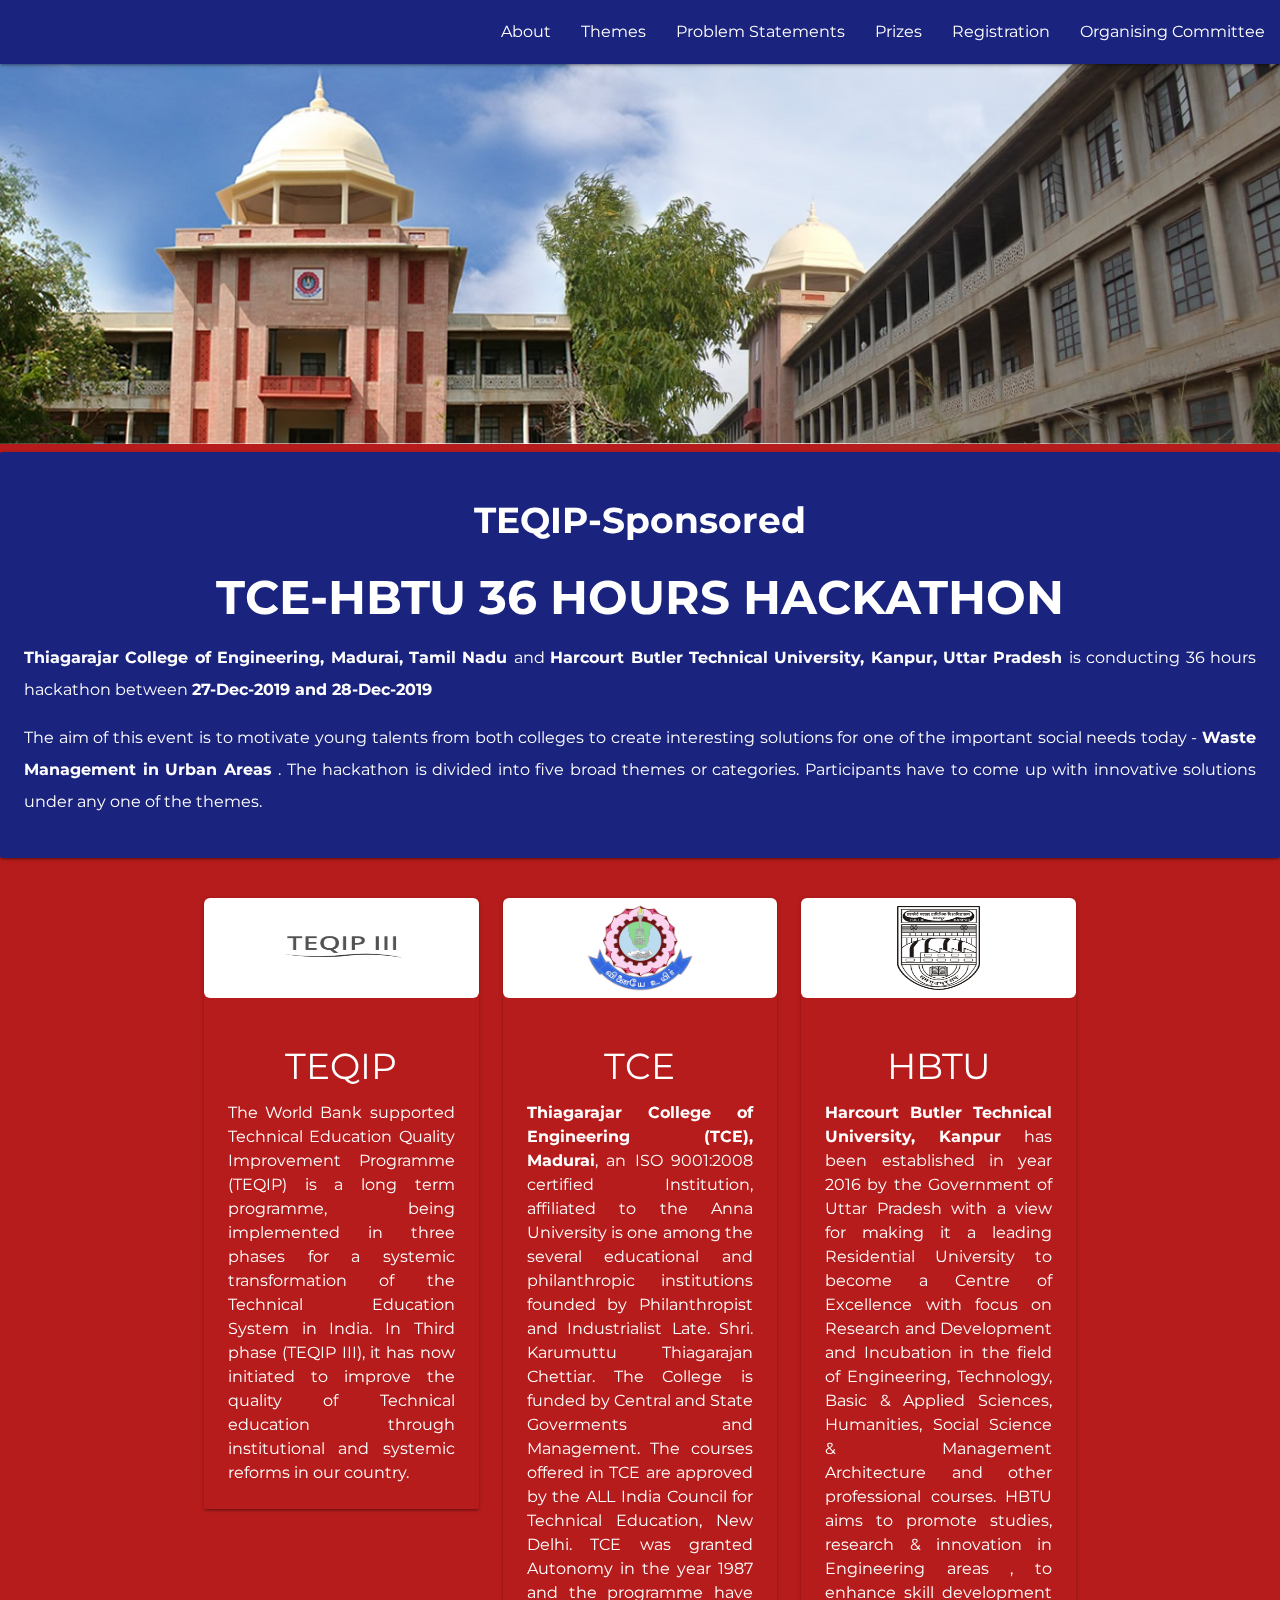
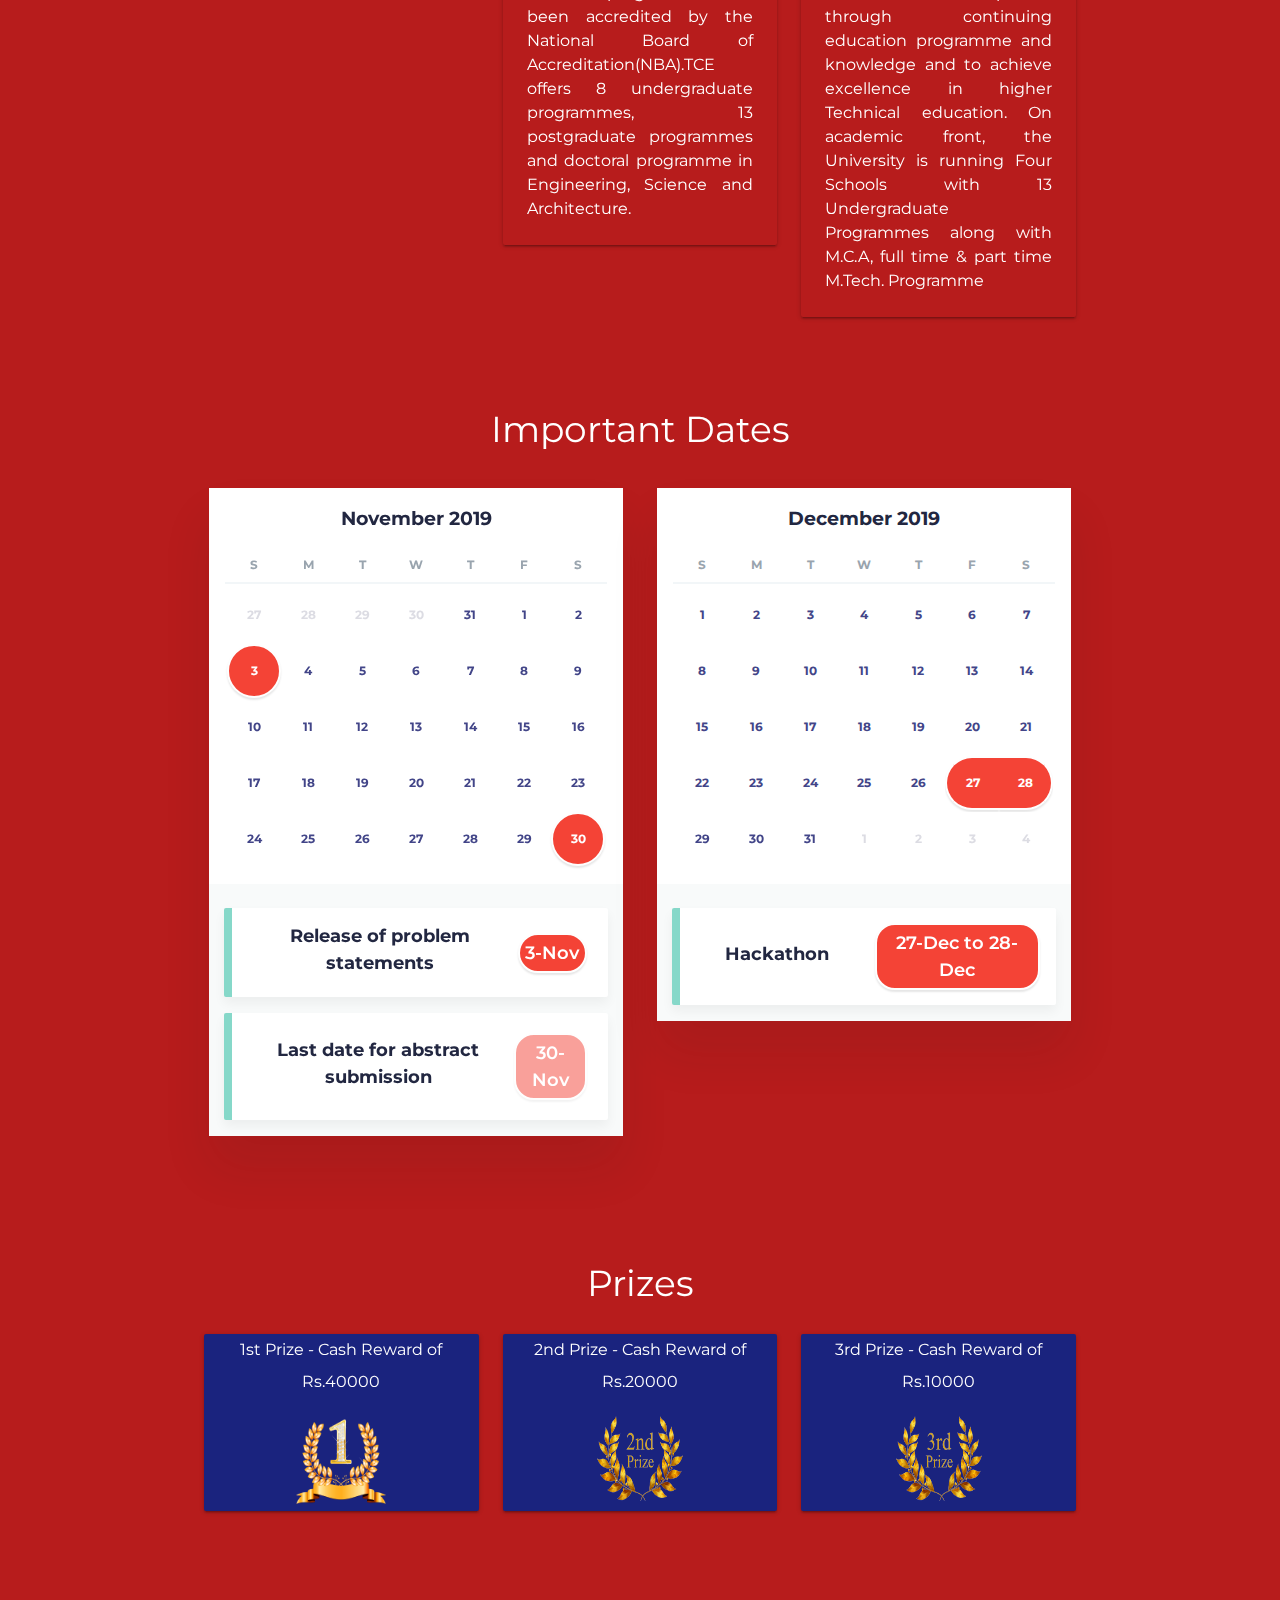
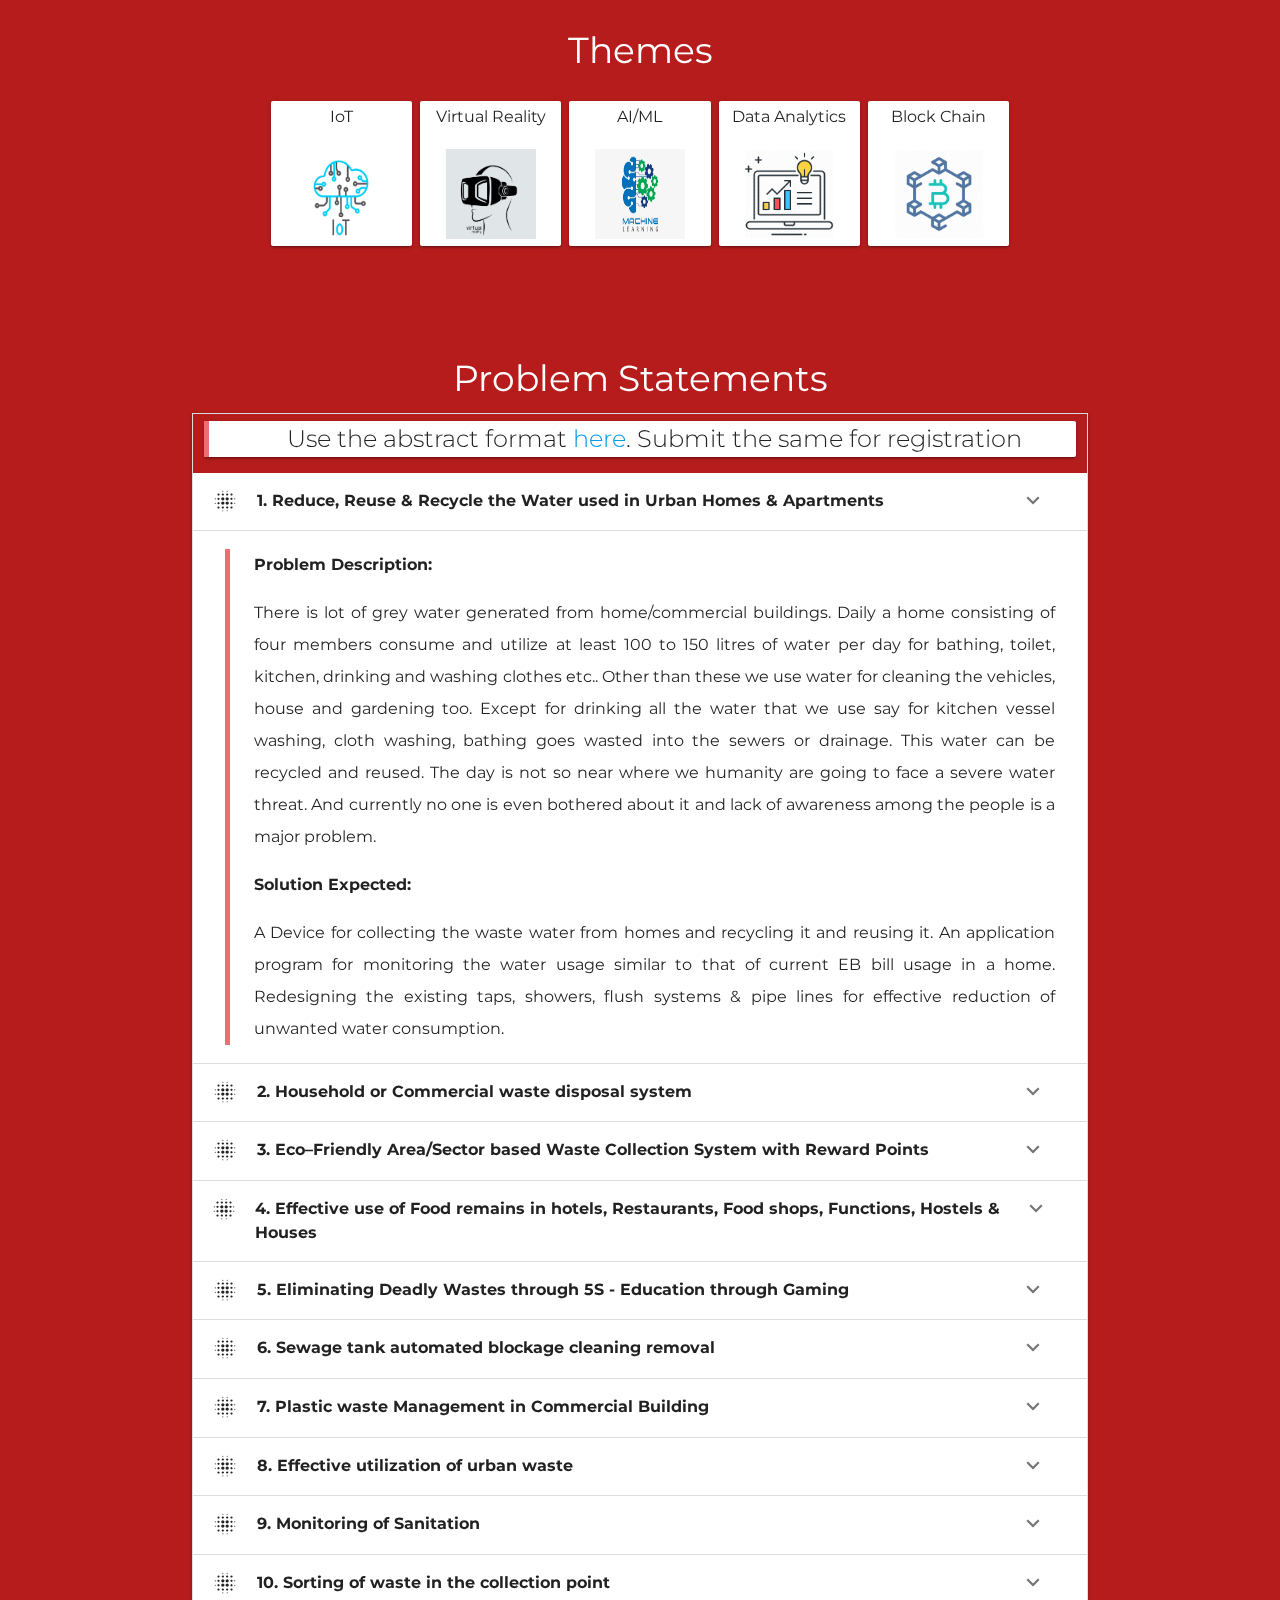
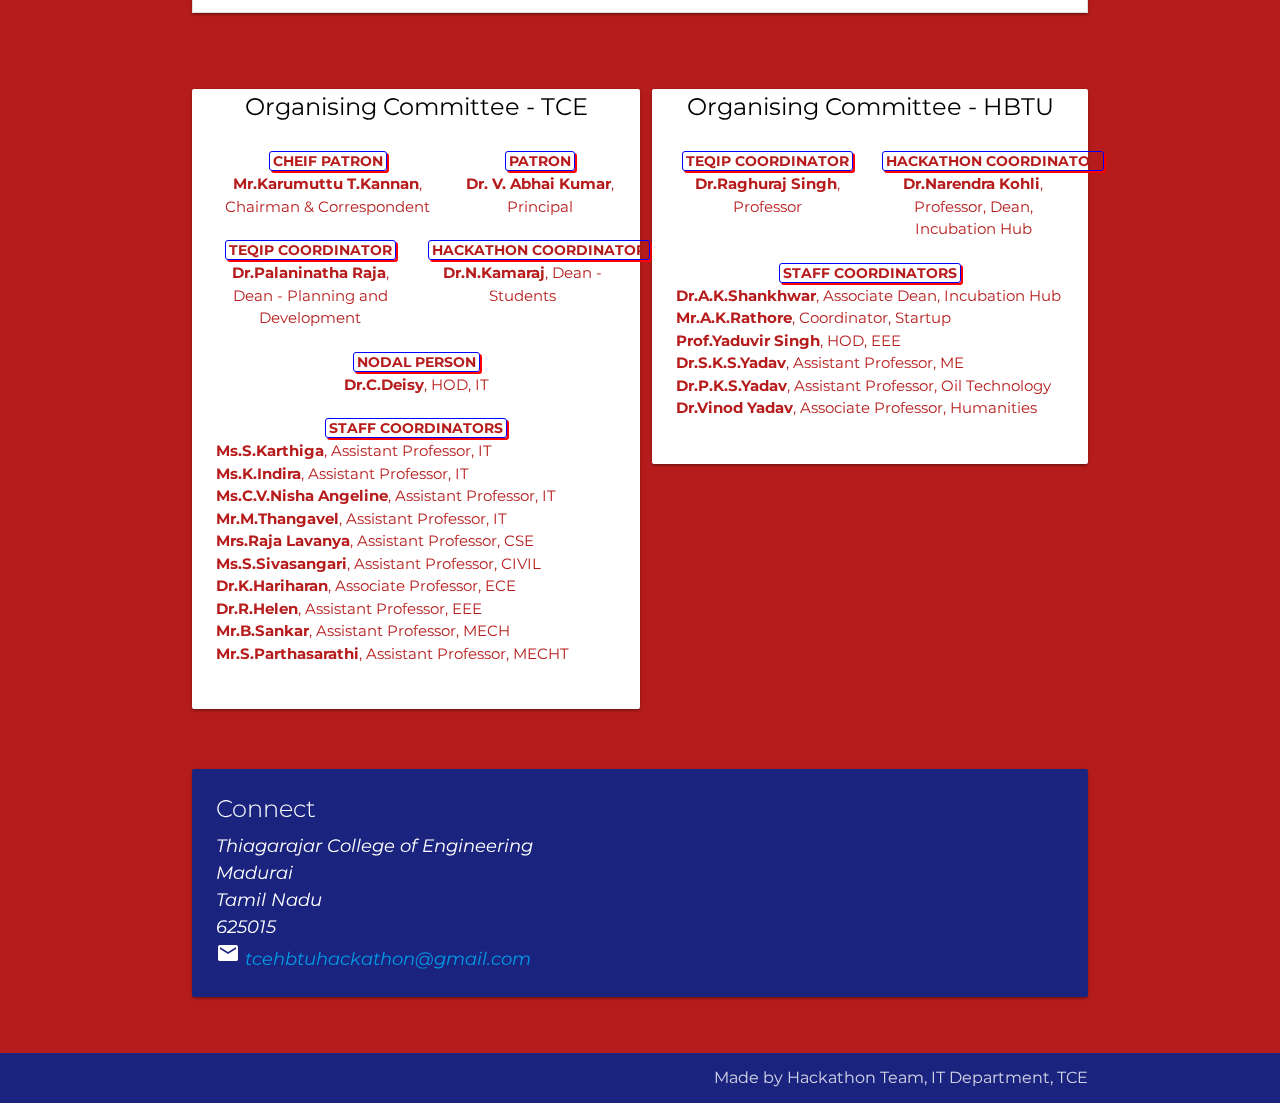
==== index.html @ c5615e39 "ga external links tracking" ====
<!DOCTYPE html>
<html lang="en">

<head>
  <meta http-equiv="Content-Type" content="text/html; charset=UTF-8" />
  <meta name="viewport" content="width=device-width, initial-scale=1" />
  <title>TCE-HBTU - 36 Hours Hackathon</title>
  <!-- Scripts -->
  <!-- Google Analytics -->
  <script>
    window.ga = window.ga || function () { (ga.q = ga.q || []).push(arguments) }; ga.l = +new Date;
    ga('create', 'UA-152689062-1', 'auto');
    ga('send', 'pageview');
  </script>
  <script async src='https://www.google-analytics.com/analytics.js'></script>
  <!-- End Google Analytics -->

  <!-- CSS  -->
  <link href="https://fonts.googleapis.com/icon?family=Material+Icons" rel="stylesheet">
  <link href="https://fonts.googleapis.com/css?family=Montserrat&display=swap" rel="stylesheet">
  <link href="css/materialize.css" type="text/css" rel="stylesheet" media="screen,projection" />
  <link href="css/style.css" type="text/css" rel="stylesheet" media="screen,projection" />
</head>

<body class="red darken-4">
  <!-- Navbar -->
  <div class="navbar-fixed">
    <nav class="indigo darken-4">
      <div class="nav-wrapper">
        <a href="#" data-target="nav-mobile" class="sidenav-trigger"><i class="material-icons">menu</i></a>
        <ul class="right hide-on-med-and-down">
          <li><a class="white-text" href="#">About</a></li>
          <li><a class="white-text" href="#themes">Themes</a></li>
          <li><a class="white-text" href="#probstatements">Problem Statements</a></li>
          <li><a class="white-text" href="#prizes">Prizes</a></li>
          <li><a class="white-text" onclick="ga('send', 'event', 'Registration', 'Registration');" href="https://tinyurl.com/36HrsHackathon">Registration</a></li>
          <li><a class="white-text" href="#committees">Organising Committee</a></li>
        </ul>
      </div>
    </nav>
  </div>

  <ul id="nav-mobile" class="sidenav red darken-4">
    <li><a class="sidenav-close white-text" href="#">About</a></li>
    <li><a class="sidenav-close white-text" href="#themes">Themes</a></li>
    <li><a class="sidenav-close white-text" href="#probstatements">Problem Statements</a></li>
    <li><a class="sidenav-close white-text" href="#prizes">Prizes</a></li>
    <li><a class="sidenav-close white-text" href="https://tinyurl.com/36HrsHackathon">Registration</a></li>
    <li><a class="sidenav-close white-text" href="#committees">Organising Committee</a></li>
  </ul>

  <!-- Header Image -->
  <div id="index-banner" class="parallax-container">
    <div class="section no-pad-bot">
      <div class="container">
        <br><br>
      </div>
    </div>
    <div class="parallax"><img class="responsive-img" src="images/tce.jpg" alt="Unsplashed background img 1"></div>
  </div>


  <!-- Main title -->
  <div class="card-panel indigo darken-4 white-text">
    <h4 class="center-align" style="font-weight: bold;">TEQIP-Sponsored</h4>
    <h3 class="center-align" style="font-weight: bold;">TCE-HBTU 36 HOURS HACKATHON</h3>

    <p style="text-align: justify;">
      <span style="font-weight: bold;">Thiagarajar College of Engineering, Madurai, Tamil Nadu </span>
      and <span style="font-weight: bold;">Harcourt Butler Technical University, Kanpur, Uttar Pradesh </span>
      is conducting 36 hours hackathon between
      <span style="text-align: center; font-weight: bold;">27-Dec-2019 and 28-Dec-2019 </span>
      <p style="text-align: justify;">
        The aim of this event is to motivate young talents from both colleges to create interesting solutions
        for one of the important social needs today - <b> Waste Management in Urban Areas </b>.
        The hackathon is divided into five broad themes or categories. Participants
        have to come up with innovative solutions under any one of the themes.
      </p>
  </div>

  <!--   Icon Section   -->
  <div class="container">
    <div class="section">
      <div class="row">
        <div class="col s12 m4">
          <div class="card red darken-4">
            <div class="card-image">
              <img class="white" style="padding: 0px 4rem 0px 4rem;border-radius: 6px;" src="images/teqip.png"
                alt="TEQIP" height="100" width="100">
              <div class="card-title"></div>
            </div>
            <div class="card-content white-text" style="text-align: justify;">
              <h4 class="center-align">TEQIP</h4>
              The World Bank supported Technical Education
              Quality Improvement Programme (TEQIP) is a long
              term programme, being implemented in three
              phases for a systemic transformation of the
              Technical Education System in India.
              In Third phase (TEQIP III), it has now initiated to
              improve the quality of Technical education through
              institutional and systemic reforms in our country.
            </div>
          </div>
        </div>

        <div class="col s12 m4">
          <div class="card red darken-4">
            <div class="card-image">
              <img class="white" style="padding: 0px 5rem 0px 5rem;border-radius: 6px;" src="images/tlogo.png" alt="TCE"
                height="100" width="100">
              <div class="card-title"></div>
            </div>
            <div class="card-content white-text" style="text-align: justify;">
              <h4 class="center-align">TCE</h4>
              <b>Thiagarajar College of Engineering (TCE), Madurai</b>, an ISO 9001:2008 certified Institution,
              affiliated to the Anna University is one among the several educational
              and philanthropic institutions founded by Philanthropist and Industrialist Late.
              Shri. Karumuttu Thiagarajan Chettiar. The College is funded by Central
              and State Goverments and Management.
              The courses offered in TCE are approved by the ALL India Council for Technical Education,
              New Delhi. TCE was granted Autonomy in the year 1987 and the programme have been accredited
              by the National Board of Accreditation(NBA).TCE offers 8 undergraduate programmes,
              13 postgraduate programmes and doctoral programme in Engineering, Science and Architecture.
            </div>
          </div>
        </div>

        <div class="col s12 m4 ">
          <div class="card red darken-4">
            <div class="card-image">
              <img class="white" style="padding: 0.5rem 6rem 0.5rem 6rem;border-radius: 6px;" src="images/hlogo.png"
                alt="HBTU" height="100" width="100">
              <div class="card-title"></div>
            </div>
            <div class="card-content white-text" style="text-align: justify;">
              <h4 class="center-align">HBTU</h4>
              <b>Harcourt Butler Technical University, Kanpur</b> has
              been established in year 2016 by the Government of
              Uttar Pradesh with a view for making it a
              leading Residential University to become a Centre of
              Excellence with focus on Research and Development
              and Incubation in the field of Engineering,
              Technology, Basic & Applied Sciences, Humanities,
              Social Science & Management Architecture and other
              professional courses. HBTU aims to promote studies,
              research & innovation in Engineering areas , to enhance skill
              development through continuing education programme
              and knowledge and to achieve excellence in higher Technical education.
              On academic front, the University is running Four Schools with
              13 Undergraduate Programmes along with M.C.A, full time & part
              time M.Tech. Programme
            </div>
          </div>
        </div>
      </div>

    </div>
  </div>

  <!-- Important Dates -->
  <div class="container">
    <div class="section">

      <div class="row">
        <div class="col s12 center-align">
          <h4 class="white-text">Important Dates</h4>
          <div class="row">
            <!-- November 2019 -->
            <div class="col s12 m6">
              <div class="main-container-wrapper" style="min-height: auto;">
                <main>
                  <div class="calendar-container hide-on-small-and-down">
                    <div class="calendar-container__header">
                      <button class="calendar-container__btn calendar-container__btn--left" title="Previous">
                        <i class="icon ion-ios-arrow-back"></i>
                      </button>
                      <div class="calendar-container__title" style="font-size: larger;">November 2019</div>
                      <button class="calendar-container__btn calendar-container__btn--right" title="Next">
                        <i class="icon ion-ios-arrow-forward"></i>
                      </button>
                    </div>
                    <div class="calendar-container__body">
                      <div class="calendar-table">
                        <div class="calendar-table__header">
                          <div class="calendar-table__row">
                            <div class="calendar-table__col">S</div>
                            <div class="calendar-table__col">M</div>
                            <div class="calendar-table__col">T</div>
                            <div class="calendar-table__col">W</div>
                            <div class="calendar-table__col">T</div>
                            <div class="calendar-table__col">F</div>
                            <div class="calendar-table__col">S</div>
                          </div>
                        </div>
                        <div class="calendar-table__body">
                          <div class="calendar-table__row">
                            <div class="calendar-table__col calendar-table__inactive">
                              <div class="calendar-table__item">
                                <span>27</span>
                              </div>
                            </div>
                            <div class="calendar-table__col calendar-table__inactive">
                              <div class="calendar-table__item">
                                <span>28</span>
                              </div>
                            </div>
                            <div class="calendar-table__col calendar-table__inactive">
                              <div class="calendar-table__item">
                                <span>29</span>
                              </div>
                            </div>
                            <div class="calendar-table__col calendar-table__inactive">
                              <div class="calendar-table__item">
                                <span>30</span>
                              </div>
                            </div>
                            <div class="calendar-table__col">
                              <div class="calendar-table__item">
                                <span>31</span>
                              </div>
                            </div>
                            <div class="calendar-table__col">
                              <div class="calendar-table__item">
                                <span>1</span>
                              </div>
                            </div>
                            <div class="calendar-table__col">
                              <div class="calendar-table__item">
                                <span>2</span>
                              </div>
                            </div>
                          </div>
                          <div class="calendar-table__row">
                            <div class="calendar-table__col calendar-table__event">
                              <div class="calendar-table__item">
                                <span>3</span>
                              </div>
                            </div>
                            <div class="calendar-table__col">
                              <div class="calendar-table__item">
                                <span>4</span>
                              </div>
                            </div>
                            <div class="calendar-table__col">
                              <div class="calendar-table__item">
                                <span>5</span>
                              </div>
                            </div>
                            <div class="calendar-table__col">
                              <div class="calendar-table__item">
                                <span>6</span>
                              </div>
                            </div>
                            <div class="calendar-table__col">
                              <div class="calendar-table__item">
                                <span>7</span>
                              </div>
                            </div>
                            <div class="calendar-table__col">
                              <div class="calendar-table__item">
                                <span>8</span>
                              </div>
                            </div>
                            <div class="calendar-table__col">
                              <div class="calendar-table__item">
                                <span>9</span>
                              </div>
                            </div>
                          </div>
                          <div class="calendar-table__row">
                            <div class="calendar-table__col">
                              <div class="calendar-table__item">
                                <span>10</span>
                              </div>
                            </div>
                            <div class="calendar-table__col">
                              <div class="calendar-table__item">
                                <span>11</span>
                              </div>
                            </div>
                            <div class="calendar-table__col">
                              <div class="calendar-table__item">
                                <span>12</span>
                              </div>
                            </div>
                            <div class="calendar-table__col">
                              <div class="calendar-table__item">
                                <span>13</span>
                              </div>
                            </div>
                            <div class="calendar-table__col">
                              <div class="calendar-table__item">
                                <span>14</span>
                              </div>
                            </div>
                            <div class="calendar-table__col">
                              <div class="calendar-table__item">
                                <span>15</span>
                              </div>
                            </div>
                            <div class="calendar-table__col">
                              <div class="calendar-table__item">
                                <span>16</span>
                              </div>
                            </div>
                          </div>
                          <div class="calendar-table__row">
                            <div class="calendar-table__col">
                              <div class="calendar-table__item">
                                <span>17</span>
                              </div>
                            </div>
                            <div class="calendar-table__col">
                              <div class="calendar-table__item">
                                <span>18</span>
                              </div>
                            </div>
                            <div class="calendar-table__col">
                              <div class="calendar-table__item">
                                <span>19</span>
                              </div>
                            </div>
                            <div class="calendar-table__col">
                              <div class="calendar-table__item">
                                <span>20</span>
                              </div>
                            </div>
                            <div class="calendar-table__col">
                              <div class="calendar-table__item">
                                <span>21</span>
                              </div>
                            </div>
                            <div class="calendar-table__col">
                              <div class="calendar-table__item">
                                <span>22</span>
                              </div>
                            </div>
                            <div class="calendar-table__col">
                              <div class="calendar-table__item">
                                <span>23</span>
                              </div>
                            </div>
                          </div>
                          <div class="calendar-table__row">
                            <div class="calendar-table__col">
                              <div class="calendar-table__item">
                                <span>24</span>
                              </div>
                            </div>
                            <div class="calendar-table__col">
                              <div class="calendar-table__item">
                                <span>25</span>
                              </div>
                            </div>
                            <div class="calendar-table__col">
                              <div class="calendar-table__item">
                                <span>26</span>
                              </div>
                            </div>
                            <div class="calendar-table__col">
                              <div class="calendar-table__item">
                                <span>27</span>
                              </div>
                            </div>
                            <div class="calendar-table__col">
                              <div class="calendar-table__item">
                                <span>28</span>
                              </div>
                            </div>
                            <div class="calendar-table__col">
                              <div class="calendar-table__item">
                                <span>29</span>
                              </div>
                            </div>
                            <div class="calendar-table__col calendar-table__event">
                              <div class="calendar-table__item">
                                <span>30</span>
                              </div>
                            </div>
                          </div>
                        </div>
                      </div>
                    </div>
                  </div>
                  <div class="events-container">
                    <ul class="events__list">
                      <li class="events__item">
                        <div class="events__item--left">
                          <span class="events__name" style="font-size: 110%">Release of problem statements</span>
                          <!-- <span class="events__date"></span> -->
                        </div>
                        <span class="events__tag"
                          style="width: 70px;font-size: 110%;background: #f44336; margin: 5px;">3-Nov</span>
                      </li>
                      <li class="events__item">
                        <div class="events__item--left">
                          <span class="events__name" style="font-size: 110%">Last date for abstract submission</span>
                          <!-- <span class="events__date"></span> -->
                        </div>
                        <span class="events__tag pulsate"
                          style="width: 75px; font-size: 110%;background: #f44336;margin: 5px;">30-Nov</span>
                      </li>
                    </ul>
                  </div>
                </main>
              </div>
            </div>
            <!-- December 2019 -->
            <div class="col s12 m6">
              <div class="main-container-wrapper" style="min-height: auto;">
                <main>
                  <div class="calendar-container hide-on-small-and-down">
                    <div class="calendar-container__header">
                      <button class="calendar-container__btn calendar-container__btn--left" title="Previous">
                        <i class="icon ion-ios-arrow-back"></i>
                      </button>
                      <div class="calendar-container__title" style="font-size: larger;">December 2019</div>
                      <button class="calendar-container__btn calendar-container__btn--right" title="Next">
                        <i class="icon ion-ios-arrow-forward"></i>
                      </button>
                    </div>
                    <div class="calendar-container__body">
                      <div class="calendar-table">
                        <div class="calendar-table__header">
                          <div class="calendar-table__row">
                            <div class="calendar-table__col">S</div>
                            <div class="calendar-table__col">M</div>
                            <div class="calendar-table__col">T</div>
                            <div class="calendar-table__col">W</div>
                            <div class="calendar-table__col">T</div>
                            <div class="calendar-table__col">F</div>
                            <div class="calendar-table__col">S</div>
                          </div>
                        </div>
                        <div class="calendar-table__body">
                          <div class="calendar-table__row">
                            <div class="calendar-table__col">
                              <div class="calendar-table__item">
                                <span>1</span>
                              </div>
                            </div>
                            <div class="calendar-table__col">
                              <div class="calendar-table__item">
                                <span>2</span>
                              </div>
                            </div>
                            <div class="calendar-table__col">
                              <div class="calendar-table__item">
                                <span>3</span>
                              </div>
                            </div>
                            <div class="calendar-table__col">
                              <div class="calendar-table__item">
                                <span>4</span>
                              </div>
                            </div>
                            <div class="calendar-table__col">
                              <div class="calendar-table__item">
                                <span>5</span>
                              </div>
                            </div>
                            <div class="calendar-table__col">
                              <div class="calendar-table__item">
                                <span>6</span>
                              </div>
                            </div>
                            <div class="calendar-table__col">
                              <div class="calendar-table__item">
                                <span>7</span>
                              </div>
                            </div>
                          </div>
                          <div class="calendar-table__row">
                            <div class="calendar-table__col">
                              <div class="calendar-table__item">
                                <span>8</span>
                              </div>
                            </div>
                            <div class="calendar-table__col">
                              <div class="calendar-table__item">
                                <span>9</span>
                              </div>
                            </div>
                            <div class="calendar-table__col">
                              <div class="calendar-table__item">
                                <span>10</span>
                              </div>
                            </div>
                            <div class="calendar-table__col">
                              <div class="calendar-table__item">
                                <span>11</span>
                              </div>
                            </div>
                            <div class="calendar-table__col">
                              <div class="calendar-table__item">
                                <span>12</span>
                              </div>
                            </div>
                            <div class="calendar-table__col">
                              <div class="calendar-table__item">
                                <span>13</span>
                              </div>
                            </div>
                            <div class="calendar-table__col">
                              <div class="calendar-table__item">
                                <span>14</span>
                              </div>
                            </div>
                          </div>
                          <div class="calendar-table__row">
                            <div class="calendar-table__col">
                              <div class="calendar-table__item">
                                <span>15</span>
                              </div>
                            </div>
                            <div class="calendar-table__col">
                              <div class="calendar-table__item">
                                <span>16</span>
                              </div>
                            </div>
                            <div class="calendar-table__col">
                              <div class="calendar-table__item">
                                <span>17</span>
                              </div>
                            </div>
                            <div class="calendar-table__col">
                              <div class="calendar-table__item">
                                <span>18</span>
                              </div>
                            </div>
                            <div class="calendar-table__col">
                              <div class="calendar-table__item">
                                <span>19</span>
                              </div>
                            </div>
                            <div class="calendar-table__col">
                              <div class="calendar-table__item">
                                <span>20</span>
                              </div>
                            </div>
                            <div class="calendar-table__col">
                              <div class="calendar-table__item">
                                <span>21</span>
                              </div>
                            </div>
                          </div>
                          <div class="calendar-table__row">
                            <div class="calendar-table__col">
                              <div class="calendar-table__item">
                                <span>22</span>
                              </div>
                            </div>
                            <div class="calendar-table__col">
                              <div class="calendar-table__item">
                                <span>23</span>
                              </div>
                            </div>
                            <div class="calendar-table__col">
                              <div class="calendar-table__item">
                                <span>24</span>
                              </div>
                            </div>
                            <div class="calendar-table__col">
                              <div class="calendar-table__item">
                                <span>25</span>
                              </div>
                            </div>
                            <div class="calendar-table__col">
                              <div class="calendar-table__item">
                                <span>26</span>
                              </div>
                            </div>
                            <div
                              class="calendar-table__col calendar-table__event calendar-table__event--long calendar-table__event--start">
                              <div class="calendar-table__item">
                                <span>27</span>
                              </div>
                            </div>
                            <div
                              class="calendar-table__col calendar-table__event calendar-table__event--long calendar-table__event--end">
                              <div class="calendar-table__item">
                                <span>28</span>
                              </div>
                            </div>
                          </div>
                          <div class="calendar-table__row">
                            <div class="calendar-table__col">
                              <div class="calendar-table__item">
                                <span>29</span>
                              </div>
                            </div>
                            <div class="calendar-table__col">
                              <div class="calendar-table__item">
                                <span>30</span>
                              </div>
                            </div>
                            <div class="calendar-table__col">
                              <div class="calendar-table__item">
                                <span>31</span>
                              </div>
                            </div>
                            <div class="calendar-table__col calendar-table__inactive">
                              <div class="calendar-table__item">
                                <span>1</span>
                              </div>
                            </div>
                            <div class="calendar-table__col calendar-table__inactive">
                              <div class="calendar-table__item">
                                <span>2</span>
                              </div>
                            </div>
                            <div class="calendar-table__col calendar-table__inactive">
                              <div class="calendar-table__item">
                                <span>3</span>
                              </div>
                            </div>
                            <div class="calendar-table__col calendar-table__inactive">
                              <div class="calendar-table__item">
                                <span>4</span>
                              </div>
                            </div>
                          </div>
                        </div>
                      </div>
                    </div>
                  </div>
                  <div class="events-container">
                    <ul class="events__list">
                      <li class="events__item">
                        <div class="events__item--left" style="width: calc(100% - 176px)">
                          <span class="events__name" style="font-size: 110%">Hackathon</span>
                          <!-- <span class="events__date"></span> -->
                        </div>
                        <span class="events__tag" style="width: 170px; font-size: 110%;background: #f44336;">
                          27-Dec to 28-Dec</span>
                      </li>
                    </ul>
                  </div>
                </main>
              </div>
            </div>
          </div>
        </div>
      </div>
    </div>

  </div>
  </div>

  <!-- Prizes -->
  <div class="container center-align" id="prizes">
    <div class="section ">
      <div class="row">
        <div class="col s12 center">
          <h3><i class="mdi-content-send brown-text"></i></h3>
          <h4 class=" white-text">Prizes</h4>
          <div class="row ">
            <div class="col s4 ">
              <div class="card indigo darken-4">
                <p class="center-align white-text ">1st Prize - Cash Reward of Rs.40000</p>
                <img src="images/1p.png" alt="" height="90" width="90">
              </div>
            </div>

            <div class="col s4">
              <div class="card indigo darken-4">
                <p class="center-align white-text">2nd Prize - Cash Reward of Rs.20000</p>
                <img src="images/2.png" alt="" height="90" width="90">
              </div>
            </div>

            <div class="col s4">
              <div class="card indigo darken-4">
                <p class="center-align white-text ">3rd Prize - Cash Reward of Rs.10000</p>
                <img src="images/3.png" alt="" height="90" width="90">
              </div>
            </div>
          </div>
        </div>
      </div>
    </div>
  </div>

  <!-- Themes -->
  <div class="container center-align" id="themes">
    <div class="section">
      <div class="row">
        <div class="col s12 center">
          <h3><i class="mdi-content-send brown-text"></i></h3>
          <h4 class=" white-text">Themes</h4>
          <div class="row">
            <div class="col s4 m2 offset-m1" style="padding-left: 0.25rem;padding-right: 0.25rem;">
              <div class="card hoverable">
                <p class="center-align ">IoT</p>
                <img src="images/IOT.jpg" alt="" height="90" width="90">
              </div>
            </div>
            <div class="col s4 m2" style="padding-left: 0.25rem;padding-right: 0.25rem;">
              <div class="card hoverable">
                <p class="center-align ">Virtual Reality</p>
                <img src="images/VR.jpg" alt="" height="90" width="90">
              </div>
            </div>
            <div class="col s4 m2" style="padding-left: 0.25rem;padding-right: 0.25rem;">
              <div class="card hoverable">
                <p class="center-align">AI/ML</p>
                <img src="images/ML.png" alt="" height="90" width="90">
              </div>
            </div>
            <div class="col s4 offset-s2 m2" style="padding-left: 0.25rem;padding-right: 0.25rem;">
              <div class="card hoverable">
                <p class="center-align ">Data Analytics</p>
                <img src="images/DA.png" alt="" height="90" width="90">
              </div>
            </div>
            <div class="col s4 m2" style="padding-left: 0.25rem;padding-right: 0.25rem;">
              <div class="card hoverable">
                <p class="center-align ">Block Chain</p>
                <img src="images/BC.png" alt="" height="90" width="90">
              </div>
            </div>
          </div>
        </div>
      </div>
    </div>
  </div>

  <!-- Problem Statements -->
  <div class="container center-align" id="probstatements">
    <div class="section">
      <h4 class="white-text">Problem Statements</h4>
      <div class="row">
        <div class="col s12">
          <div class="card">
            <blockquote class="blockquote card-body">
              <div class="card-title">Use the abstract format
                <a
                  href="https://github.com/tcehbtuhackathon/tcehbtuhackathon.github.io/blob/master/AbstractFormat.docx?raw=true">
                  here</a>. Submit the same for registration</div>
          </div>
        </div>
        <ul class="collapsible">
          <li class="active">
            <div class="collapsible-header"><i class="material-icons">blur_on</i>
              <div class="left-align">
                <b>1. Reduce, Reuse & Recycle the Water used in Urban Homes & Apartments</b>
              </div>
              <span class="badge"><i class="material-icons">keyboard_arrow_down</i></span>
            </div>
            <div class="collapsible-body white">
              <blockquote class="blockquote mb-0 card-body">
                <p class="left-align"><b>Problem Description:</b></p>
                <p style="text-align: justify;">
                  There is lot of grey water generated from home/commercial buildings. Daily a home
                  consisting of four members consume and utilize at least 100 to 150 litres of water per day for
                  bathing, toilet,
                  kitchen, drinking and washing clothes etc.. Other than these we use water for cleaning the
                  vehicles, house and gardening too. Except for drinking all the water that we use say for kitchen
                  vessel washing, cloth washing, bathing goes wasted into the sewers or drainage. This water can be
                  recycled and reused. The day is not so near where we humanity are going to face a severe water
                  threat. And currently no one is even bothered about it and lack of awareness among the people is a
                  major problem.</p>
                <footer class="blockquote-footer">
                  <p class="left-align"><b>Solution Expected:</b></p>
                  <p style="text-align: justify;">A Device for collecting the waste water from homes and recycling it
                    and
                    reusing it.
                    An application program for monitoring the water usage similar to that of current EB bill
                    usage in a home.
                    Redesigning the existing taps, showers, flush systems & pipe lines for effective reduction
                    of unwanted water consumption.</p>
                </footer>
              </blockquote>
            </div>
          </li>
          <li>
            <div class="collapsible-header"><i class="material-icons">blur_on</i>
              <div class="left-align">
                <b>2. Household or Commercial waste disposal system</b>
              </div>
              <span class="badge"><i class="material-icons">keyboard_arrow_down</i></span>
            </div>
            <div class="collapsible-body white">
              <blockquote class="blockquote mb-0 card-body">
                <p class="left-align"><b>Problem Description:</b></p>
                <p style="text-align: justify;">
                  Build an Eco-Friendly Sector based garbage collector which would encourage the citizens to
                  dispose the garbage in the right place and get rewarded for the same</p>
                <footer class="blockquote-footer">
                  <p class="left-align"><b>Solution Expected:</b></p>
                  <p style="text-align: justify;">
                    Solutions for Effective Management of Household wastages by the Government
                    A device for Segregation of Biodegradable and Non Biodegradable waste
                    A device for every household for compressing the wastages into small cubes and then
                    incinerating them in a closed chamber</p>
                </footer>
              </blockquote>
            </div>
          </li>
          <li>
            <div class="collapsible-header"><i class="material-icons">blur_on</i>
              <div class="left-align">
                <b>3. Eco–Friendly Area/Sector based Waste Collection System with Reward Points</b>
              </div>
              <span class="badge"><i class="material-icons">keyboard_arrow_down</i></span>
            </div>
            <div class="collapsible-body white">
              <blockquote class="blockquote mb-0 card-body">
                <p class="left-align"><b>Problem Description:</b></p>
                <p style="text-align: justify;">
                  There is lot of grey water generated from home/commercial buildings. Daily a home consisting of
                  four members consume and utilize at least 100 to 150 litres of water per day for bathing, toilet,
                  kitchen, drinking and washing clothes etc.. Other than these we use water for cleaning the
                  vehicles, house and gardening too. Except for drinking all the water that we use say for kitchen
                  vessel washing, cloth washing, bathing goes wasted into the sewers or drainage. This water can be
                  recycled and reused. The day is not so near where we humanity are going to face a severe water
                  threat. And currently no one is even bothered about it and lack of awareness among the people is a
                  major problem.</p>
                <footer class="blockquote-footer">
                </footer>
              </blockquote>
            </div>
          </li>
          <li>
            <div class="collapsible-header"><i class="material-icons">blur_on</i>
              <div class="left-align">
                <b>4. Effective use of Food remains in hotels, Restaurants, Food shops,
                  Functions, Hostels & Houses</b>
              </div>
              <span class="badge"><i class="material-icons">keyboard_arrow_down</i></span>
            </div>
            <div class="collapsible-body white">
              <blockquote class="blockquote mb-0 card-body">
                <p class="left-align"><b>Problem Description:</b></p>
                <p style="text-align: justify;">
                  A lot of people are below the poverty line in India. A large sector of people in India are
                  starving for food and do not even get a square meal a day. whereas on the other hand a lot of food
                  is getting wasted from hotels, restaurants, food shops, functions, hostels and even in our houses.
                  Hence these food remains can be given to those people below the poverty line who aches for food.
                </p>
                <footer class="blockquote-footer">
                  <p class="left-align"><b>Solution Expected:</b></p>
                  <p style="text-align: justify;">
                    Developing application (similar to swiggy, Zomato and Uber eats) that may
                    connect the person with food remains with NGO and volunteers who are willing to deliver the
                    food to the poor people near the locality.</p>
                </footer>
              </blockquote>
            </div>
          </li>
          <li>
            <div class="collapsible-header"><i class="material-icons">blur_on</i>
              <div class="left-align">
                <b>5. Eliminating Deadly Wastes through 5S - Education through Gaming</b>
              </div>
              <span class="badge"><i class="material-icons">keyboard_arrow_down</i></span>
            </div>
            <div class="collapsible-body white">
              <blockquote class="blockquote mb-0 card-body">
                <p class="left-align"><b>Problem Description:</b></p>
                <p style="text-align: justify;">
                  5S is a philosophy, a way of thinking which focuses on organizing and managing the workspace and
                  Home by eliminating 8 Wastes while improving quality and safety. The 8 most common forms of waste
                  can be remembered using the mnemonic "DOWNTIME"
          <li align="left">Defective Production</li>
          <li align="left">Overproduction</li>
          <li align="left">Waiting</li>
          <li align="left">Non-used Employee Talent</li>
          <li align="left">Transportation</li>
          <li align="left">Inventory</li>
          <li align="left">Motion Excessive (Over Processing)</li>
          </p>
          <footer class="blockquote-footer">
            <p class="left-align"><b>Solution Expected:</b></p>
            <p style="text-align: justify;">
              Development of Gaming Application to educate about 5S methodology using Information
              Technology Trends for College / Home / Hostel in maximum of 5 levels.</p>
          </footer>
          </blockquote>
      </div>
      </li>
      <li>
        <div class="collapsible-header"><i class="material-icons">blur_on</i>
          <div class="left-align">
            <b>6. Sewage tank automated blockage cleaning removal</b>
          </div>
          <span class="badge"><i class="material-icons">keyboard_arrow_down</i></span>
        </div>
        <div class="collapsible-body white">
          <blockquote class="blockquote mb-0 card-body">
            <p class="left-align"><b>Problem Description:</b></p>
            <p style="text-align: justify;">Identify an automated way to clean sewage tanks and remove any blockage
              present in the tank.</p>
            <br>
            <footer class="blockquote-footer">
            </footer>
          </blockquote>
        </div>
      </li>
      <li>
        <div class="collapsible-header"><i class="material-icons">blur_on</i>
          <div class="left-align">
            <b>7. Plastic waste Management in Commercial Building</b>
          </div>
          <span class="badge"><i class="material-icons">keyboard_arrow_down</i></span>
        </div>
        <div class="collapsible-body white">
          <blockquote class="blockquote mb-0 card-body">

            <p class="left-align"><b>Problem Description:</b></p>
            <p style="text-align: justify;">Assume the plastic juice/water bottles used in commercial buildings.
              Identify ways to automate the process of collection and disposal of plastic.
              <br>
            </p>
            <footer class="blockquote-footer">
            </footer>
          </blockquote>
        </div>
      </li>
      <li>
        <div class="collapsible-header"><i class="material-icons">blur_on</i>
          <div class="left-align">
            <b>8. Effective utilization of urban waste</b>
          </div>
          <span class="badge"><i class="material-icons">keyboard_arrow_down</i></span>
        </div>
        <div class="collapsible-body white">
          <blockquote class="blockquote mb-0 card-body">
            <p class="left-align"><b>Problem Description:</b></p>
            <p style="text-align: justify;">
              Urban waste may consist of both industrial as well as residential waste. Whether such commingled
              waste can be used as an alternative material for some other resources, which ultimately reduces
              cost, enhances the resource consumption</p>
            <footer class="blockquote-footer">
            </footer>
          </blockquote>
        </div>
      </li>
      <li>
        <div class="collapsible-header"><i class="material-icons">blur_on</i>
          <div class="left-align">
            <b>9. Monitoring of Sanitation</b>
          </div>
          <span class="badge"><i class="material-icons">keyboard_arrow_down</i></span>
        </div>
        <div class="collapsible-body white">
          <blockquote class="blockquote mb-0 card-body">
            <p class="left-align"><b>Problem Description:</b></p>
            <p style="text-align: justify;">Every year a lot of people suffer from various diseases due to lack of
              sanitation. A major reason
              for the outbreak of these diseases is due to lack of sanitation in waste management and drinking
              water,still there is no prevailing method that can effectively detect and monitor the outbreak and
              spreading of water borne diseases</p>
            <footer class="blockquote-footer">
              <p class="left-align"><b>Solution Expected:</b></p>
              <p style="text-align: justify;">
                Design a system that will analyse the properties of water and help to improve sanitation
                facilities by monitoring waste management and also by detecting outbreak and spreading of
                water-borne diseases, thereby ensuring sanitation to create a healthy world.</p>
            </footer>
          </blockquote>
        </div>
      </li>
      <li>
        <div class="collapsible-header"><i class="material-icons">blur_on</i>
          <div class="left-align">
            <b>10. Sorting of waste in the collection point</b>
          </div>
          <span class="badge"><i class="material-icons">keyboard_arrow_down</i></span>
        </div>
        <div class="collapsible-body white">
          <blockquote class="blockquote mb-0 card-body">
            <p class="left-align"><b>Problem Description:</b></p>
            <p style="text-align: justify;">
              Waste sorting is the process by which waste is separated into different
              elements in the collection point itself. It is expected to have the solutions
              for waste sorting at the household and collected through curbside collection schemes.
              The solution can be a software, hardware or
              mixing of both with or without IoT enabled </p>
            <footer class="blockquote-footer">
            </footer>
          </blockquote>
        </div>
      </li>
      </ul>

    </div>
  </div>
  </div>

  <!-- Organising Committee Members -->
  <div class="section">
    <div class="container" id="committees">
      <div class="row">
        <div class="col s12 m6" style="padding: 0px;">
          <div class="card hoverable white">
            <div class="card-title black-text center"><b>Organising Committee - TCE</b></div>
            <div class="card-content left-align red-text text-darken-4 ">
              <div class="row">
                <div class="col s12 m7">
                  <div class="center-align"><b class="committee-title">CHEIF PATRON</b>
                    <div class="committee-member-name"><b>Mr.Karumuttu T.Kannan</b>, Chairman & Correspondent</div>
                  </div>
                </div>
                <div class="col s12 m5">
                  <div class="center-align"><b class="committee-title">PATRON</b>
                    <div class="committee-member-name"><b>Dr. V. Abhai Kumar</b>, Principal</div>
                  </div>
                </div>
              </div>
              <div class="row">
                <div class="col s12 m6">
                  <div class="center-align"><b class="committee-title">TEQIP COORDINATOR</b>
                    <div class="committee-member-name"><b>Dr.Palaninatha Raja</b>, Dean - Planning and
                      Development</div>
                  </div>
                </div>
                <div class="col s12 m6">
                  <div class="center-align"><b class="committee-title">HACKATHON COORDINATOR</b>
                    <div class="committee-member-name"><b>Dr.N.Kamaraj</b>, Dean - Students</div>
                  </div>
                </div>
              </div>
              <div class="row">
                <div class="col s12">
                  <div class="center-align"><b class="committee-title">NODAL PERSON</b>
                    <div class="committee-member-name"><b>Dr.C.Deisy</b>, HOD, IT</div>
                  </div>
                </div>
              </div>
              <div class="row">
                <div class="col s12 center-align"><b class="committee-title">STAFF COORDINATORS</b></div>
                <div class="col s12 m12">
                  <div class="committee-member-name"><b>Ms.S.Karthiga</b>, Assistant Professor, IT</div>
                  <div class="committee-member-name"><b>Ms.K.Indira</b>, Assistant Professor, IT</div>
                  <div class="committee-member-name"><b>Ms.C.V.Nisha Angeline</b>, Assistant Professor, IT</div>
                  <div class="committee-member-name"><b>Mr.M.Thangavel</b>, Assistant Professor, IT</div>
                  <div class="committee-member-name"><b>Mrs.Raja Lavanya</b>, Assistant Professor, CSE</div>
                  <div class="committee-member-name"><b>Ms.S.Sivasangari</b>, Assistant Professor, CIVIL</div>
                  <div class="committee-member-name"><b>Dr.K.Hariharan</b>, Associate Professor, ECE</div>
                  <div class="committee-member-name"><b>Dr.R.Helen</b>, Assistant Professor, EEE</div>
                  <div class="committee-member-name"><b>Mr.B.Sankar</b>, Assistant Professor, MECH</div>
                  <div class="committee-member-name"><b>Mr.S.Parthasarathi</b>, Assistant Professor, MECHT</div>
                </div>
              </div>
            </div>
          </div>


        </div>
        <div class="col s12 m6" style="padding-right: 0px;">
          <div class="card hoverable white">
            <div class="card-title black-text center"><b>Organising Committee - HBTU</b></div>
            <div class="card-content left-align red-text text-darken-4">
              <div class="row">
                <div class="col s12 m6">
                  <div class="center-align"><b class="committee-title">TEQIP COORDINATOR</b>
                    <div class="committee-member-name"><b>Dr.Raghuraj Singh</b>, Professor</div>
                  </div>
                </div>
                <div class="col s12 m6">
                  <div class="center-align"><b class="committee-title">HACKATHON COORDINATOR</b>
                    <div class="committee-member-name"><b>Dr.Narendra Kohli</b>, Professor, Dean, Incubation Hub
                    </div>
                  </div>
                </div>
              </div>
              <div class="row">
                <div class="col s12 center-align"><b class="committee-title">STAFF COORDINATORS</b></div>
                <div class="col s12">
                  <div class="committee-member-name"><b>Dr.A.K.Shankhwar</b>, Associate Dean, Incubation Hub</div>
                  <div class="committee-member-name"><b>Mr.A.K.Rathore</b>, Coordinator, Startup</div>
                  <div class="committee-member-name"><b>Prof.Yaduvir Singh</b>, HOD, EEE</div>
                  <div class="committee-member-name"><b>Dr.S.K.S.Yadav</b>, Assistant Professor, ME</div>
                  <div class="committee-member-name"><b>Dr.P.K.S.Yadav</b>, Assistant Professor, Oil Technology
                  </div>
                  <div class="committee-member-name"><b>Dr.Vinod Yadav</b>, Associate Professor, Humanities</div>
                </div>
              </div>
            </div>
          </div>


        </div>
      </div>
    </div>
  </div>
  </div>

  <div class="container" id="contact">
    <div class="row ">
      <div class="card indigo darken-4 hoverable">
        <div class="card-content white-text">
          <span class="card-title">Connect</span>
          <address style="font-size: large">
            Thiagarajar College of Engineering<br>
            Madurai<br>
            Tamil Nadu<br>
            625015<br>
            <i class="material-icons">email</i>
            <a href="mailto:tcehbtuhackathon@gmail.com">tcehbtuhackathon@gmail.com</a>
          </address>
        </div>
      </div>
    </div>
  </div>

  <footer class="page-footer red darken-4 ">
    <div class="footer-copyright indigo darken-4">
      <div class="container">
        <div class="right-align">Made by Hackathon Team, IT Department, TCE</div>
      </div>
    </div>
  </footer>

  <!--  Scripts -->
  <script src="https://code.jquery.com/jquery-2.1.1.min.js"></script>
  <script src="js/materialize.js"></script>
  <script src="js/init.js"></script>

</body>

</html>
---- css/style.css ----
/* Custom Stylesheet */
/**
 * Use this file to override Materialize files so you can update
 * the core Materialize files in the future
 *
 * Made By MaterializeCSS.com
 */

nav ul a,
nav .brand-logo {
  color: #444;
}

p {
  line-height: 2rem;
}

.sidenav-trigger {
  color: #26a69a;
}

.parallax-container {
  min-height: 380px;
  line-height: 0;
  height: auto;
  color: rgba(255,255,255,.9);
}
  .parallax-container .section {
    width: 100%;
  }

@media only screen and (max-width : 992px) {
  .parallax-container .section {
    position: absolute;
    top: 40%;
  }
  #index-banner .section {
    top: 10%;
  }
}

@media only screen and (max-width : 600px) {
  #index-banner .section {
    top: 0;
  }
}

.icon-block {
  padding: 0 15px;
}
.icon-block .material-icons {
  font-size: inherit;
}

footer.page-footer {
  margin: 0;
}

.committee-title {
  border: 1px solid blue;
  box-shadow: 2px 2px red;
  border-radius: 3px;
  padding: 0px 3px;
  white-space: nowrap;
  font-size: 14px;
}
.committee-member-name {
  font-size: 15px;
}

.pulsate {
  animation: pulsate 1s ease-out;
  -webkit-animation: pulsate 1s ease-out;
  animation-iteration-count: infinite;
  -webkit-animation-iteration-count: infinite; 
  opacity: 0.5;
}

@keyframes pulsate {
  0% { 
      opacity: 0.5;
      background-color: gold;
  }
  50% { 
      opacity: 1.0;
      background-color: red;
  }
  100% { 
      opacity: 0.5;
      background-color: gold;
  }
}

/* Calendar css */
.main-container-wrapper {
  -webkit-font-smoothing: antialiased;
  font-family: "Montserrat", sans-serif;
  text-rendering: optimizeLegibility;
  background-color: #F8FAFA;
  min-width: 320px;
  min-height: 568px;
  max-width: 414px;
  overflow-y: auto;
}
@media (min-width: 415px) {
  .main-container-wrapper {
    -moz-box-shadow: 0px 32px 47px rgba(32, 23, 23, 0.09);
    -webkit-box-shadow: 0px 32px 47px rgba(32, 23, 23, 0.09);
    box-shadow: 0px 32px 47px rgba(32, 23, 23, 0.09);
    margin: 24px auto;
  }
}

header {
  background-color: #fff;
  display: flex;
  height: 58px;
  justify-content: space-between;
  overflow: hidden;
  position: relative;
}

.header__btn {
  background-color: #86D8C9;
  border: 2px solid #fff;
  border-radius: 50%;
  -moz-box-shadow: 0 2px 2px rgba(0, 0, 0, 0.1);
  -webkit-box-shadow: 0 2px 2px rgba(0, 0, 0, 0.1);
  box-shadow: 0 2px 2px rgba(0, 0, 0, 0.1);
  cursor: pointer;
  height: 80px;
  padding-top: 18px;
  position: absolute;
  top: -25px;
  width: 80px;
}
.header__btn:hover, .header__btn:focus {
  background: #67cebb;
  transition: all 0.3s ease-in;
  outline: none;
}
.header__btn .icon {
  display: inline-block;
}
.header__btn--left {
  left: -25px;
  padding-left: 38px;
  text-align: left;
}
.header__btn--right {
  padding-right: 32px;
  right: -25px;
  text-align: right;
}

.calendar-container {
  background-color: #fff;
  padding: 16px;
  margin-bottom: 24px;
}
.calendar-container__header {
  display: flex;
  justify-content: space-between;
}
.calendar-container__btn {
  background: transparent;
  border: 0;
  cursor: pointer;
  font-size: 16px;
  outline: none;
  color: #E9E8E8;
}
.calendar-container__btn:hover, .calendar-container__btn:focus {
  color: #9FAAB7;
  transition: all 0.3s ease-in;
}
.calendar-container__title {
  color: #222741;
  font-size: 20px;
  font-weight: 700;
}

.calendar-table {
  margin-top: 12px;
  width: 100%;
}
.calendar-table__item {
  border: 2px solid transparent;
  border-radius: 50%;
  color: #424588;
  font-size: 12px;
  font-weight: 700;
  width: 100%;
  height: 100%;
  display: flex;
  align-items: center;
  justify-content: center;
  cursor: pointer;
}
.calendar-table__item:hover {
  background: #f8fafa;
  -moz-box-shadow: 0px 2px 2px rgba(0, 0, 0, 0.1);
  -webkit-box-shadow: 0px 2px 2px rgba(0, 0, 0, 0.1);
  box-shadow: 0px 2px 2px rgba(0, 0, 0, 0.1);
  transition: 0.2s all ease-in;
}
.calendar-table__row {
  display: flex;
  justify-content: center;
}
.calendar-table__header {
  border-bottom: 2px solid #F2F6F8;
  margin-bottom: 4px;
}
.calendar-table__header .calendar-table__col {
  display: inline-block;
  color: #99A4AE;
  font-size: 12px;
  font-weight: 700;
  padding: 12px 3px;
  text-align: center;
  text-transform: uppercase;
  width: 40px;
  height: 38px;
}
@media (min-width: 360px) {
  .calendar-table__header .calendar-table__col {
    width: 46px;
  }
}
@media (min-width: 410px) {
  .calendar-table__header .calendar-table__col {
    width: 54px;
  }
}
.calendar-table__body .calendar-table__col {
  width: 40px;
  height: 42px;
  padding-bottom: 2px;
}
@media (min-width: 360px) {
  .calendar-table__body .calendar-table__col {
    width: 46px;
    height: 48px;
  }
}
@media (min-width: 410px) {
  .calendar-table__body .calendar-table__col {
    width: 54px;
    height: 56px;
  }
}
.calendar-table__today .calendar-table__item {
  border-color: #FEFEFE;
  background-color: #F2F6F8;
  -moz-box-shadow: 0px 2px 2px rgba(0, 0, 0, 0.1);
  -webkit-box-shadow: 0px 2px 2px rgba(0, 0, 0, 0.1);
  box-shadow: 0px 2px 2px rgba(0, 0, 0, 0.1);
}
.calendar-table__event .calendar-table__item {
  background-color: #F44336;
  /* background-color: #66DCEC; */
  border-color: #FEFEFE;
  -moz-box-shadow: 0px 2px 2px rgba(0, 0, 0, 0.1);
  -webkit-box-shadow: 0px 2px 2px rgba(0, 0, 0, 0.1);
  box-shadow: 0px 2px 2px rgba(0, 0, 0, 0.1);
  color: #fff;
}
.calendar-table__event--long {
  overflow-x: hidden;
}
.calendar-table__event--long .calendar-table__item {
  border-radius: 0;
  border-width: 2px 0;
}
.calendar-table__event--start .calendar-table__item {
  border-left: 2px solid #fff;
  border-radius: 50% 0 0 50%;
}
.calendar-table__event--start.calendar-table__col:last-child .calendar-table__item {
  border-width: 2px;
}
.calendar-table__event--end .calendar-table__item {
  border-right: 2px solid #fff;
  border-radius: 0 50% 50% 0;
}
.calendar-table__event--end.calendar-table__col:first-child .calendar-table__item {
  border-width: 2px;
}
.calendar-table__inactive .calendar-table__item {
  color: #DCDCE3;
  cursor: default;
}
.calendar-table__inactive .calendar-table__item:hover {
  background: transparent;
  box-shadow: none;
}
.calendar-table__inactive.calendar-table__event .calendar-table__item {
  color: #fff;
  opacity: 0.25;
}
.calendar-table__inactive.calendar-table__event .calendar-table__item:hover {
  background: #66DCEC;
  -moz-box-shadow: 0px 2px 2px rgba(0, 0, 0, 0.1);
  -webkit-box-shadow: 0px 2px 2px rgba(0, 0, 0, 0.1);
  box-shadow: 0px 2px 2px rgba(0, 0, 0, 0.1);
}

.events-container {
  padding: 0 15px;
}

.events__title {
  color: #BEC1CA;
  display: inline-block;
  font-size: 14px;
  font-weight: 600;
  margin-bottom: 16px;
}
.events__tag {
  background: #66DCEC;
  border: 2px solid #FEFEFE;
  -moz-box-shadow: 0px 2px 2px rgba(0, 0, 0, 0.1);
  -webkit-box-shadow: 0px 2px 2px rgba(0, 0, 0, 0.1);
  box-shadow: 0px 2px 2px rgba(0, 0, 0, 0.1);
  border-radius: 20px;
  color: #fff;
  font-size: 10px;
  font-weight: 600;
  width: 60px;
  margin-left: 16px;
  padding: 5px 2px;
  text-align: center;
}
.events__tag--highlighted {
  background: #FDCA40;
}
.events__item {
  background: #fff;
  border-left: 8px solid #86D8C9;
  border-radius: 2px;
  -moz-box-shadow: 0px 6px 12px rgba(0, 0, 0, 0.05);
  -webkit-box-shadow: 0px 6px 12px rgba(0, 0, 0, 0.05);
  box-shadow: 0px 6px 12px rgba(0, 0, 0, 0.05);
  padding: 15px 16px;
  display: flex;
  justify-content: space-between;
  align-items: center;
  margin-bottom: 16px;
}
.events__item--left {
  width: calc(100% - 76px);
}
.events__name {
  font-size: 12px;
  font-weight: 700;
  color: #222741;
  display: block;
  margin-bottom: 6px;
}
.events__date {
  font-size: 12px;
  color: #9FAAB7;
  display: inline-block;
}
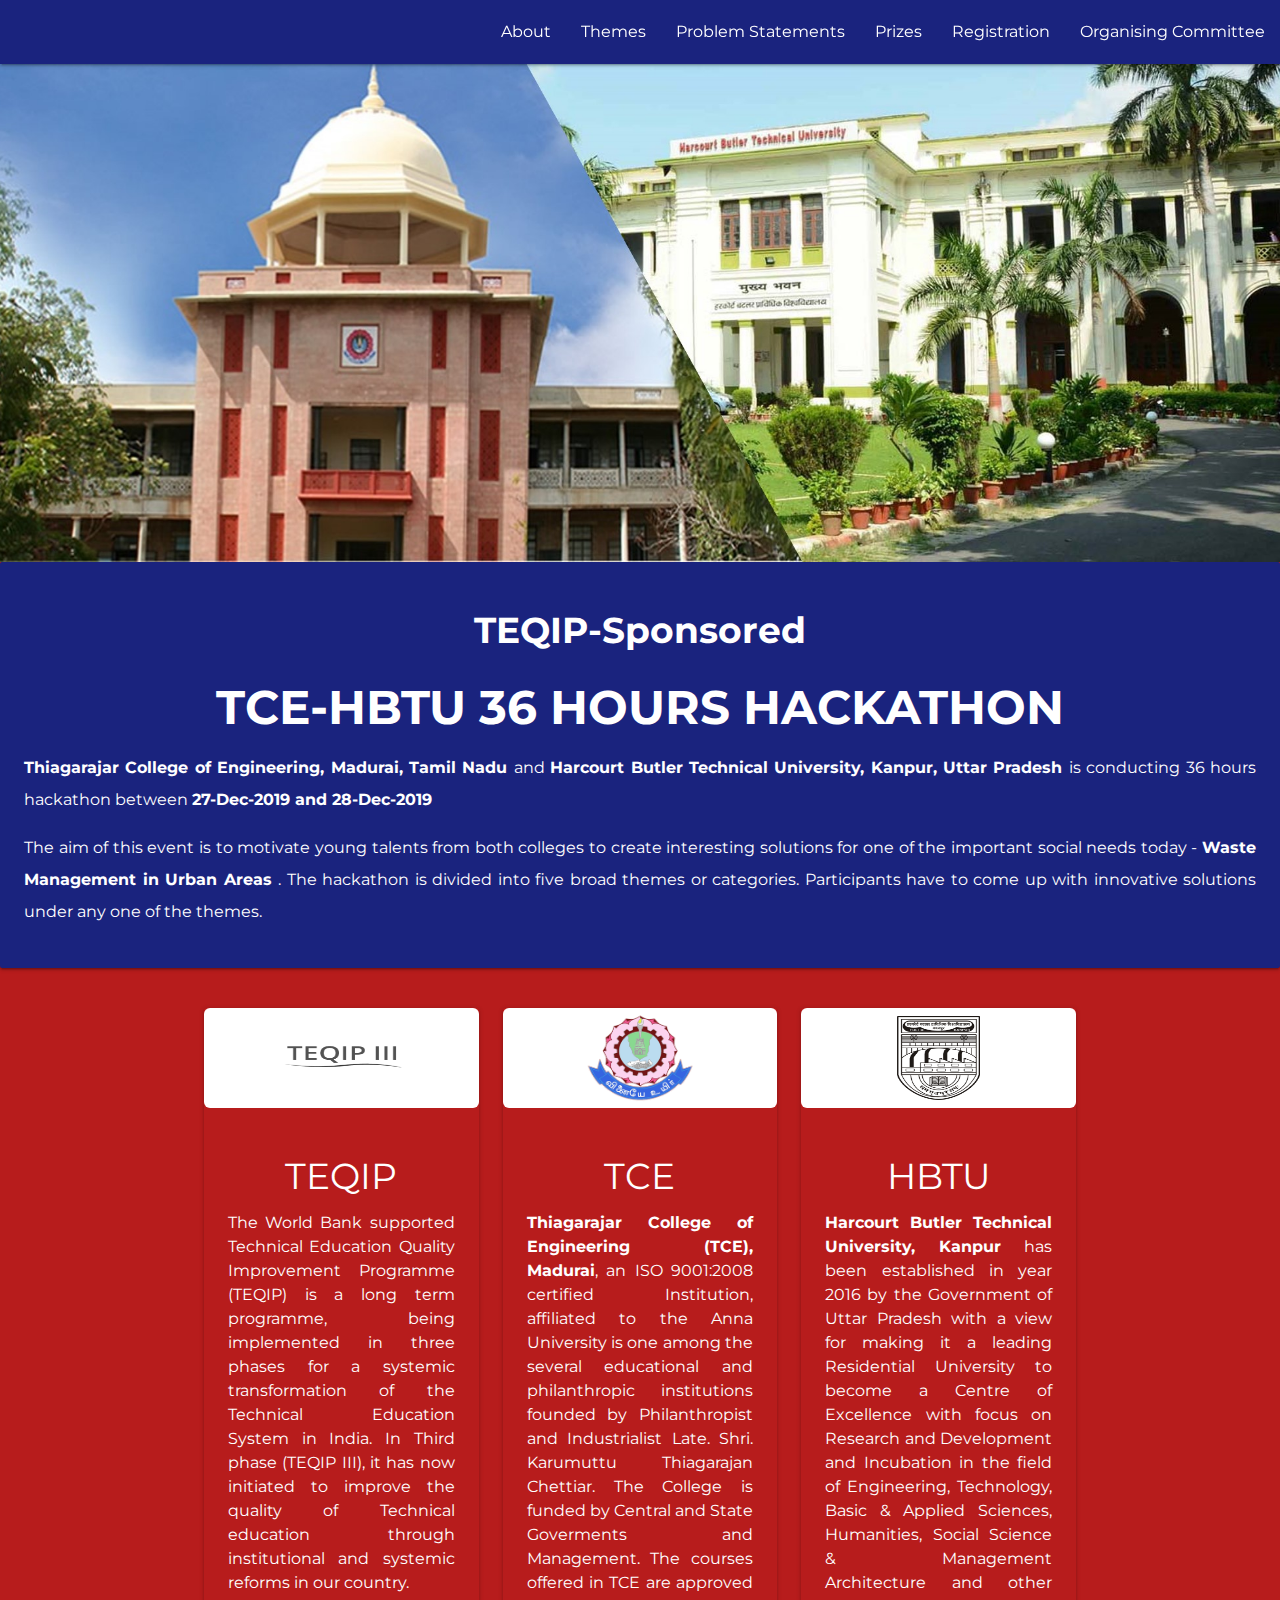
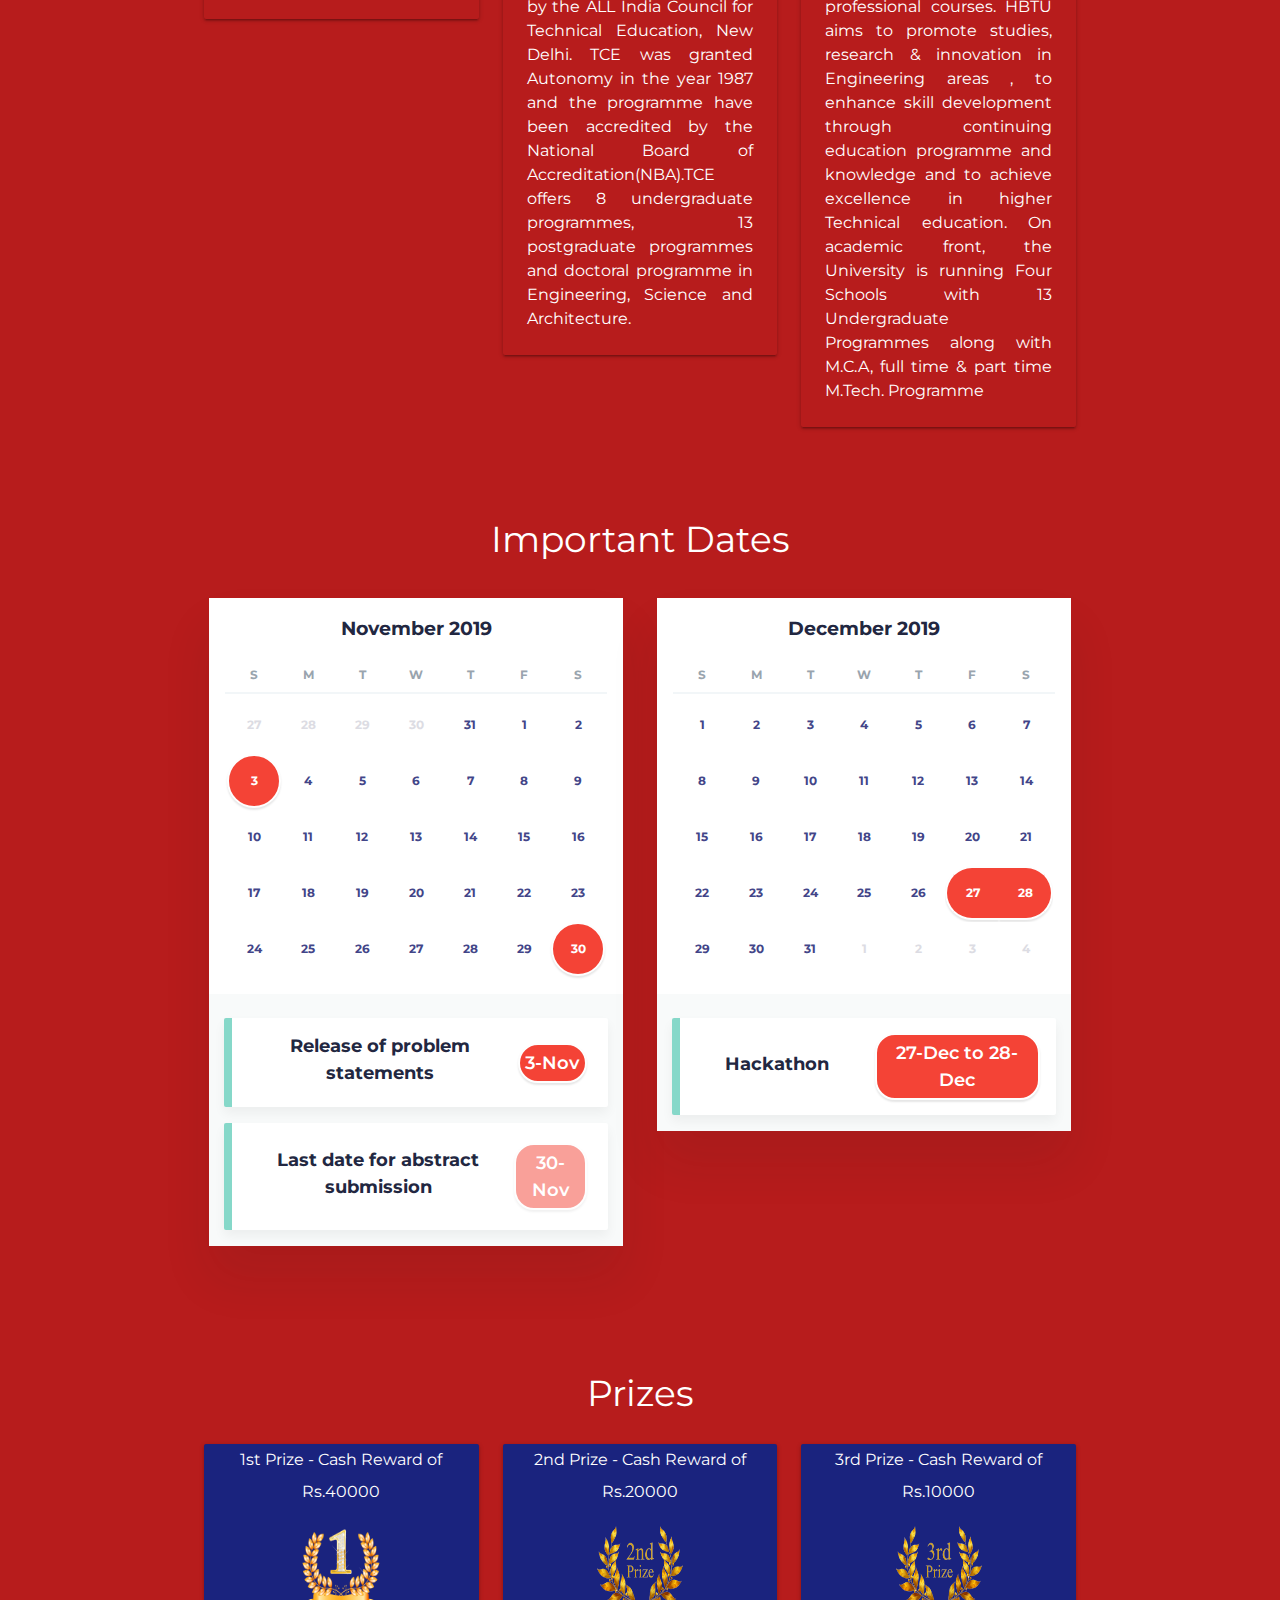
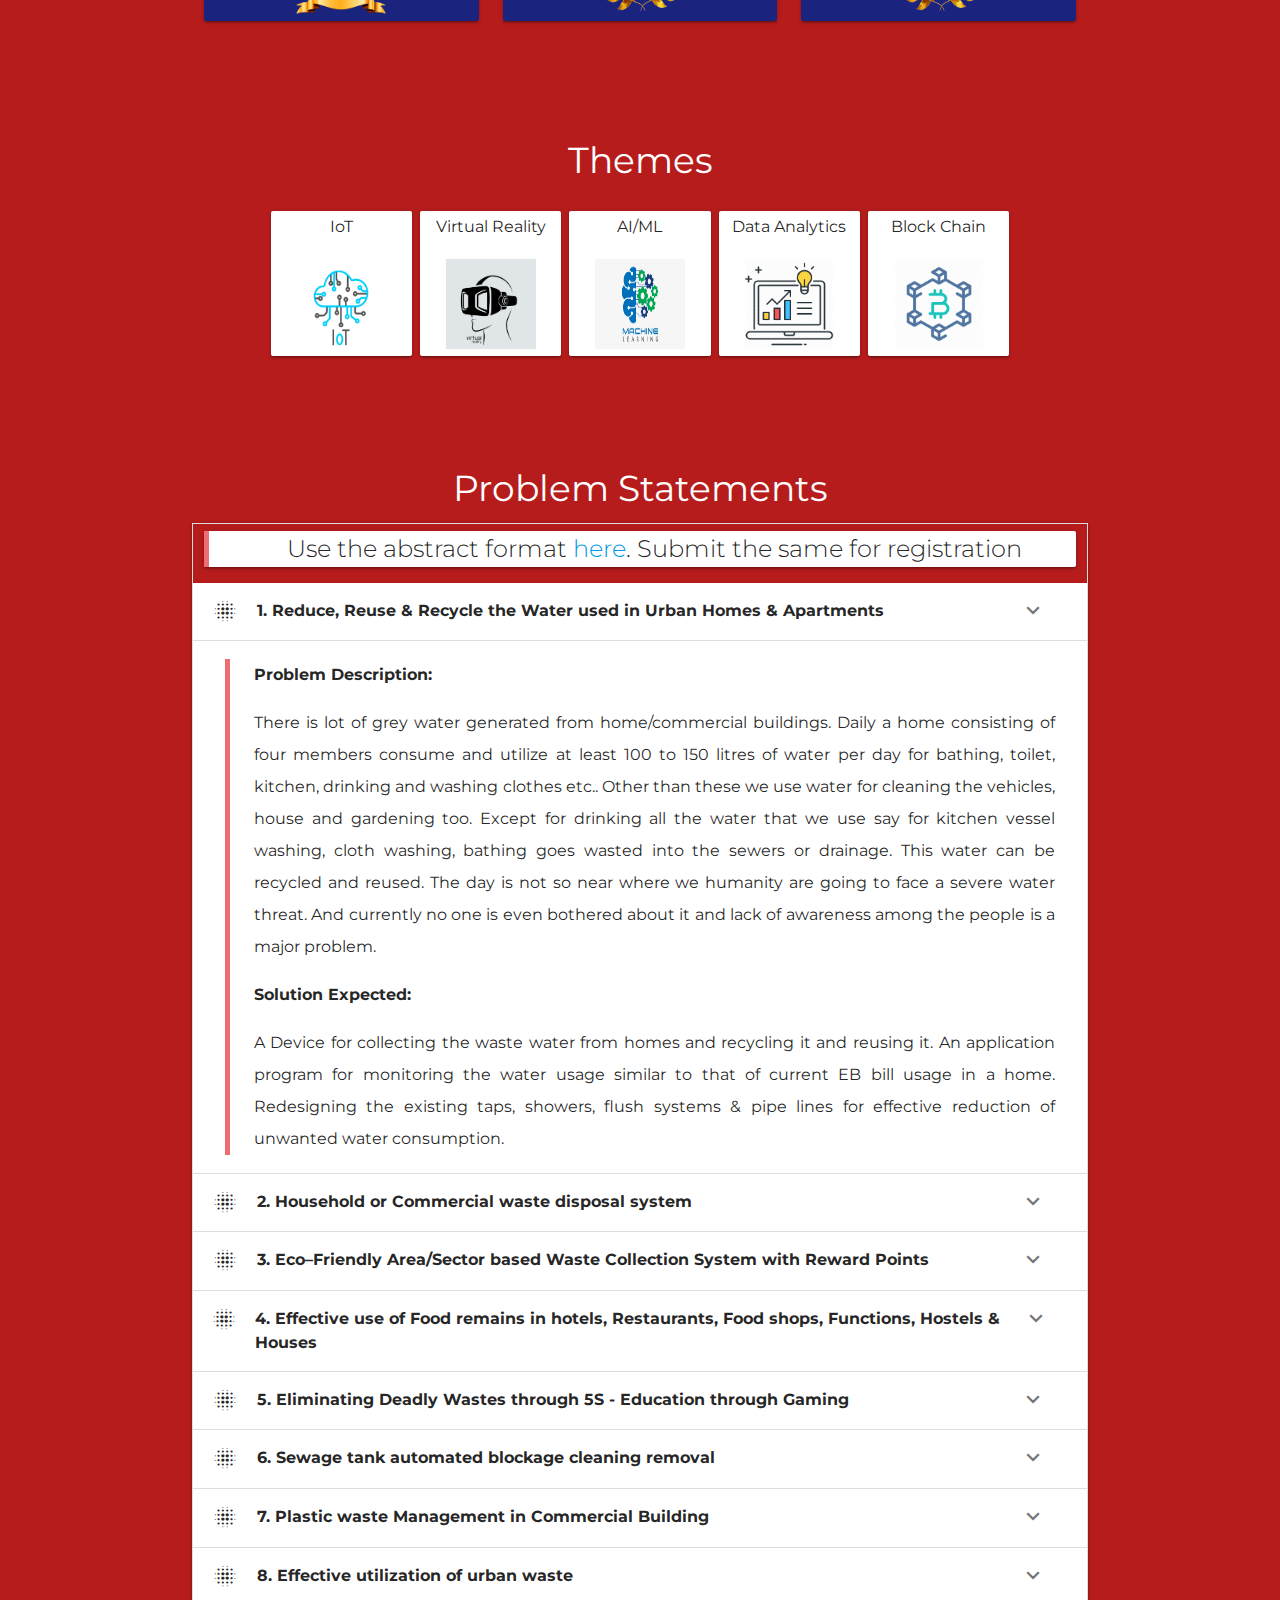
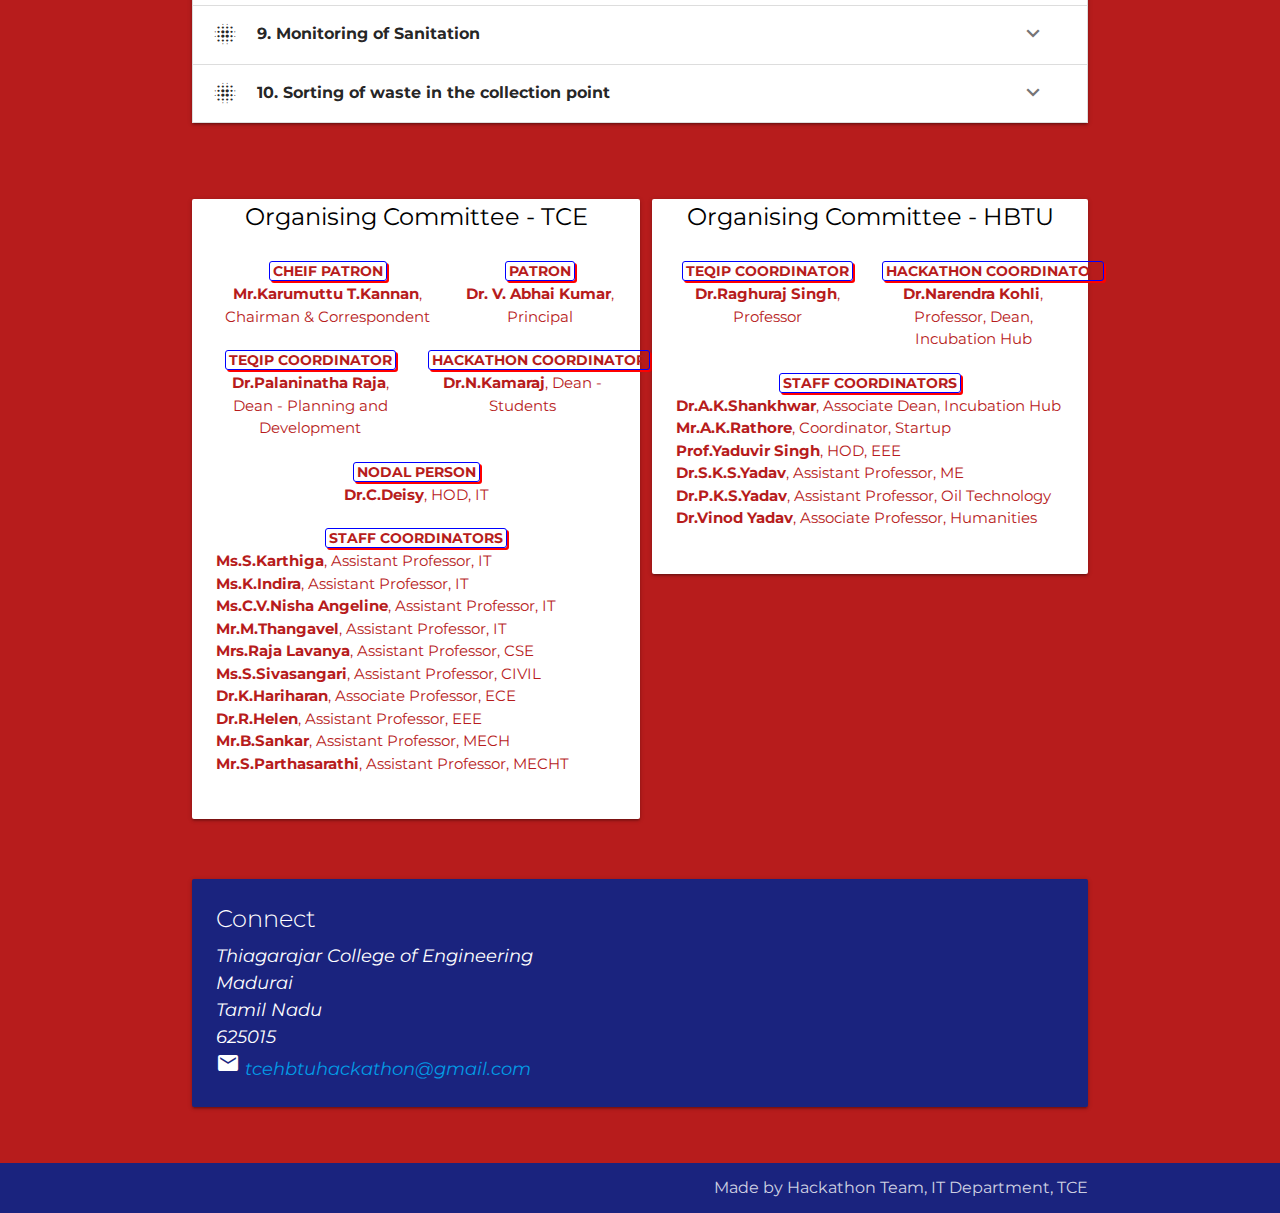
==== commit 68d1c5ff: "banner image change" ====
--- a/index.html
+++ b/index.html
@@ -45,20 +45,16 @@
     <li><a class="sidenav-close white-text" href="#themes">Themes</a></li>
     <li><a class="sidenav-close white-text" href="#probstatements">Problem Statements</a></li>
     <li><a class="sidenav-close white-text" href="#prizes">Prizes</a></li>
-    <li><a class="sidenav-close white-text" href="https://tinyurl.com/36HrsHackathon">Registration</a></li>
+    <li><a class="sidenav-close white-text" onclick="ga('send', 'event', 'Registration', 'Registration');" href="https://tinyurl.com/36HrsHackathon">Registration</a></li>
     <li><a class="sidenav-close white-text" href="#committees">Organising Committee</a></li>
   </ul>
 
   <!-- Header Image -->
-  <div id="index-banner" class="parallax-container">
-    <div class="section no-pad-bot">
-      <div class="container">
-        <br><br>
-      </div>
+  <div id="index-banner" style="padding: 0rem;">
+    <div class="section">
+      <img class="responsive-img banner-image" src="images/tce-hbtu.jpg" alt="tce-hbtu">
     </div>
-    <div class="parallax"><img class="responsive-img" src="images/tce.jpg" alt="Unsplashed background img 1"></div>
-  </div>
-
+  </div>
 
   <!-- Main title -->
   <div class="card-panel indigo darken-4 white-text">
--- a/css/style.css
+++ b/css/style.css
@@ -29,20 +29,33 @@
     width: 100%;
   }
 
-@media only screen and (max-width : 992px) {
+@media only screen and (min-width : 601px) {
   .parallax-container .section {
     position: absolute;
     top: 40%;
   }
   #index-banner .section {
-    top: 10%;
+    top: 0px;
+    padding: 0%;
+  }
+  #index-banner .section .banner-image {
+    height: 57vh;
+    width: 100%;
   }
 }
 
 @media only screen and (max-width : 600px) {
   #index-banner .section {
-    top: 0;
-  }
+    top: 0px;
+    padding: 0%;
+  }
+  #index-banner .section .banner-image {
+    height: 40vh;
+  }
+}
+
+#index-banner .section {
+  margin: -15px;
 }
 
 .icon-block {
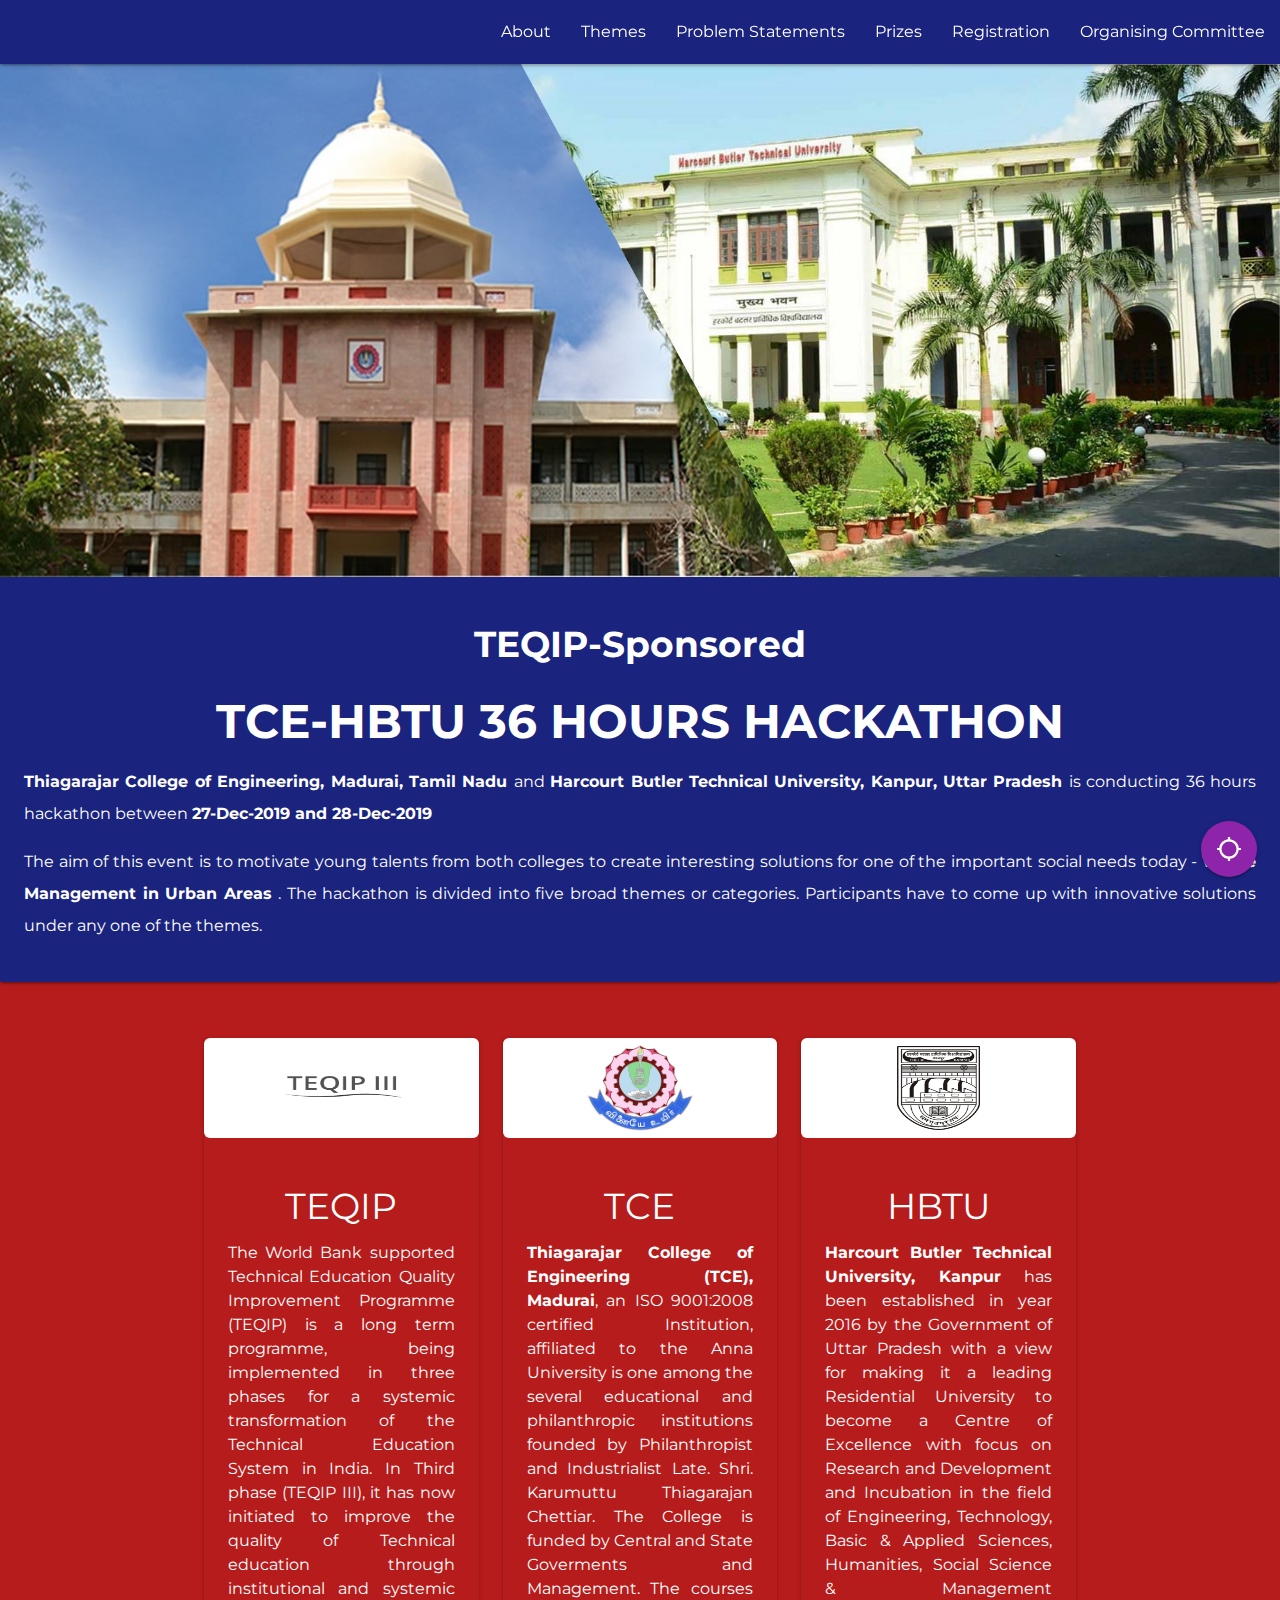
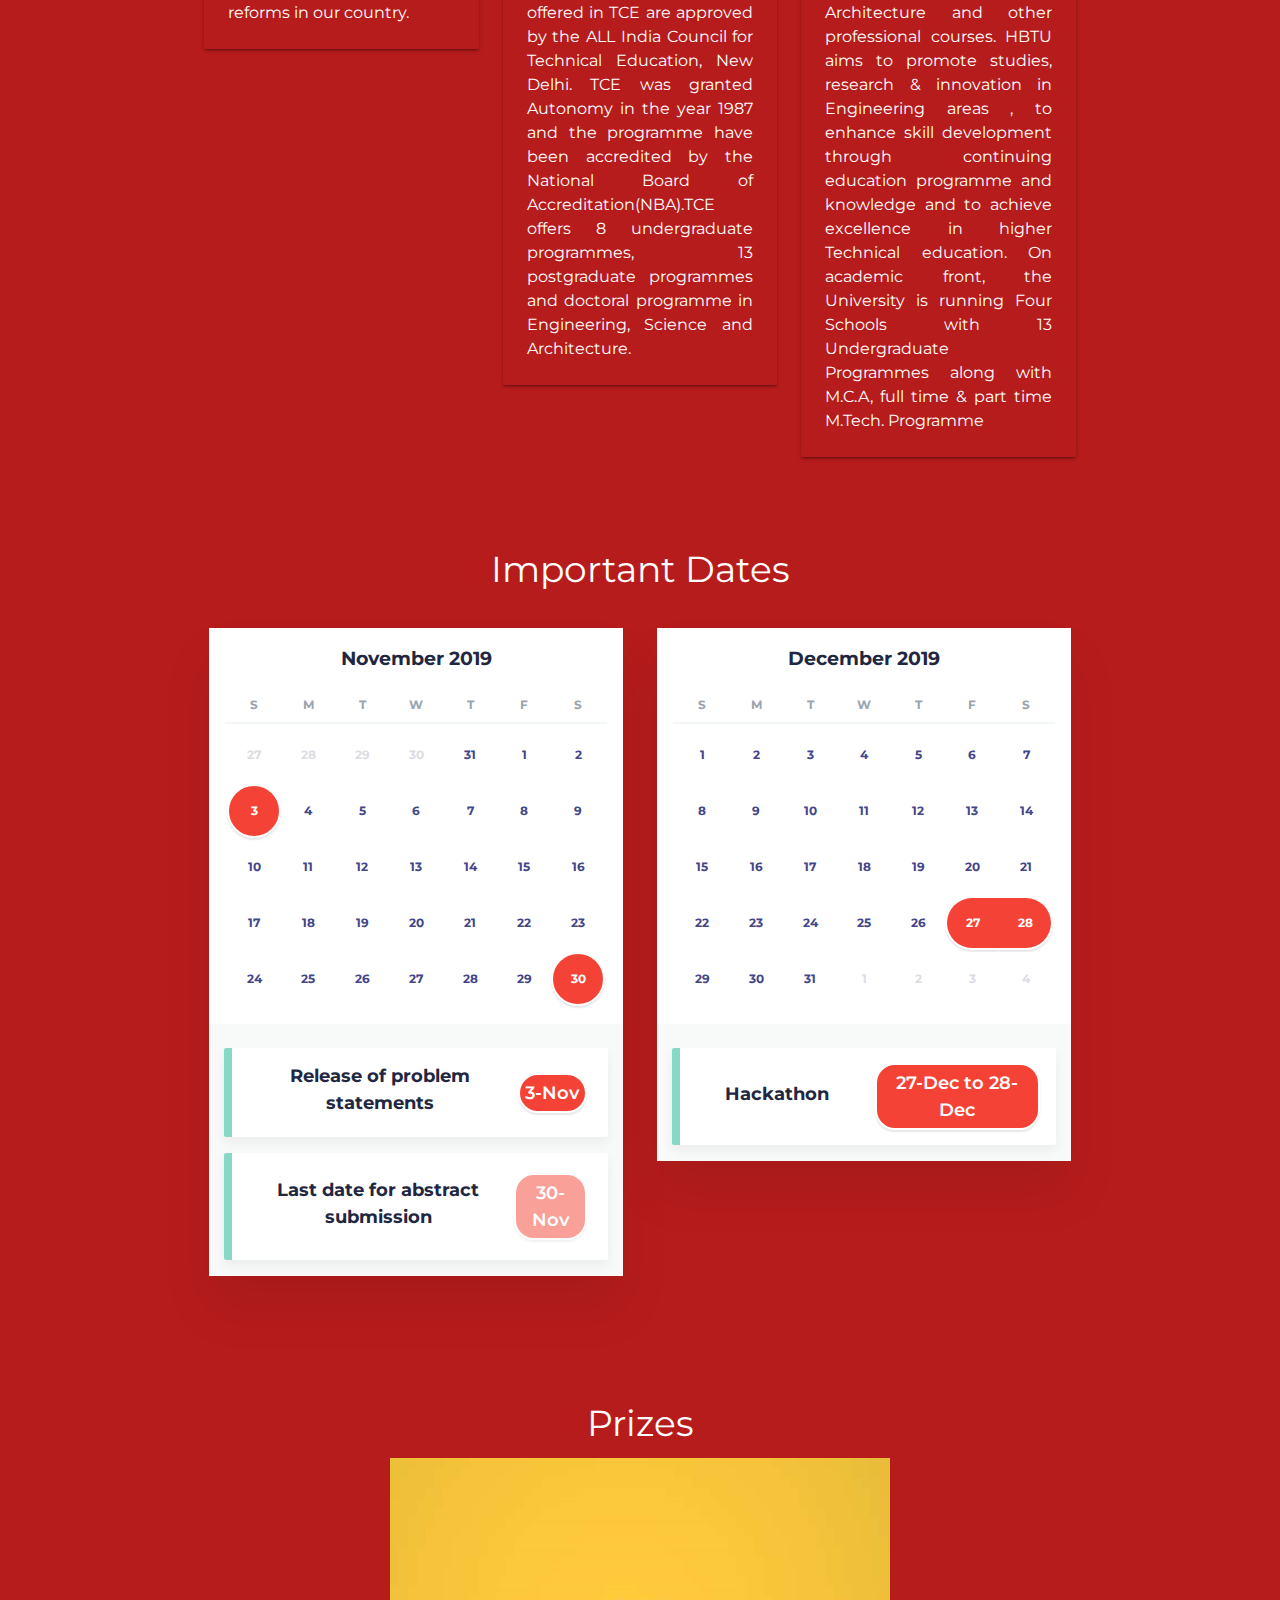
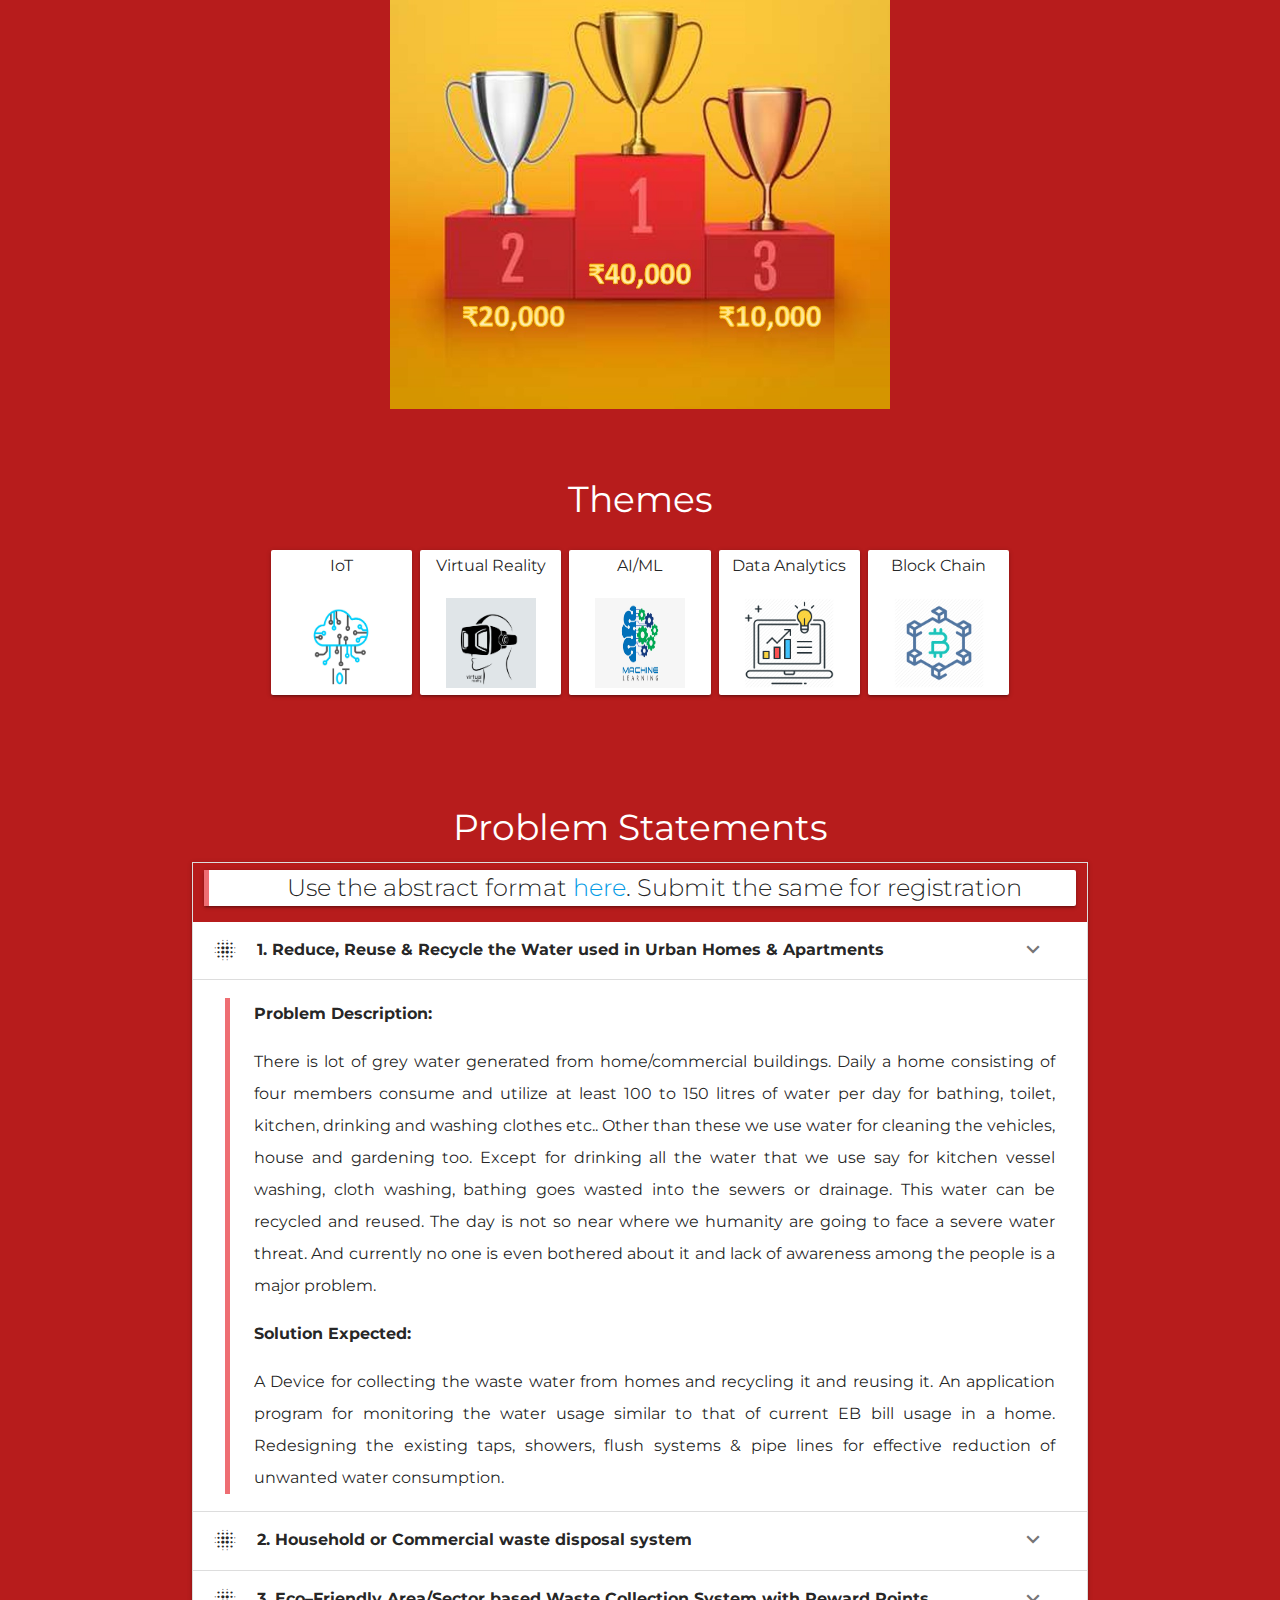
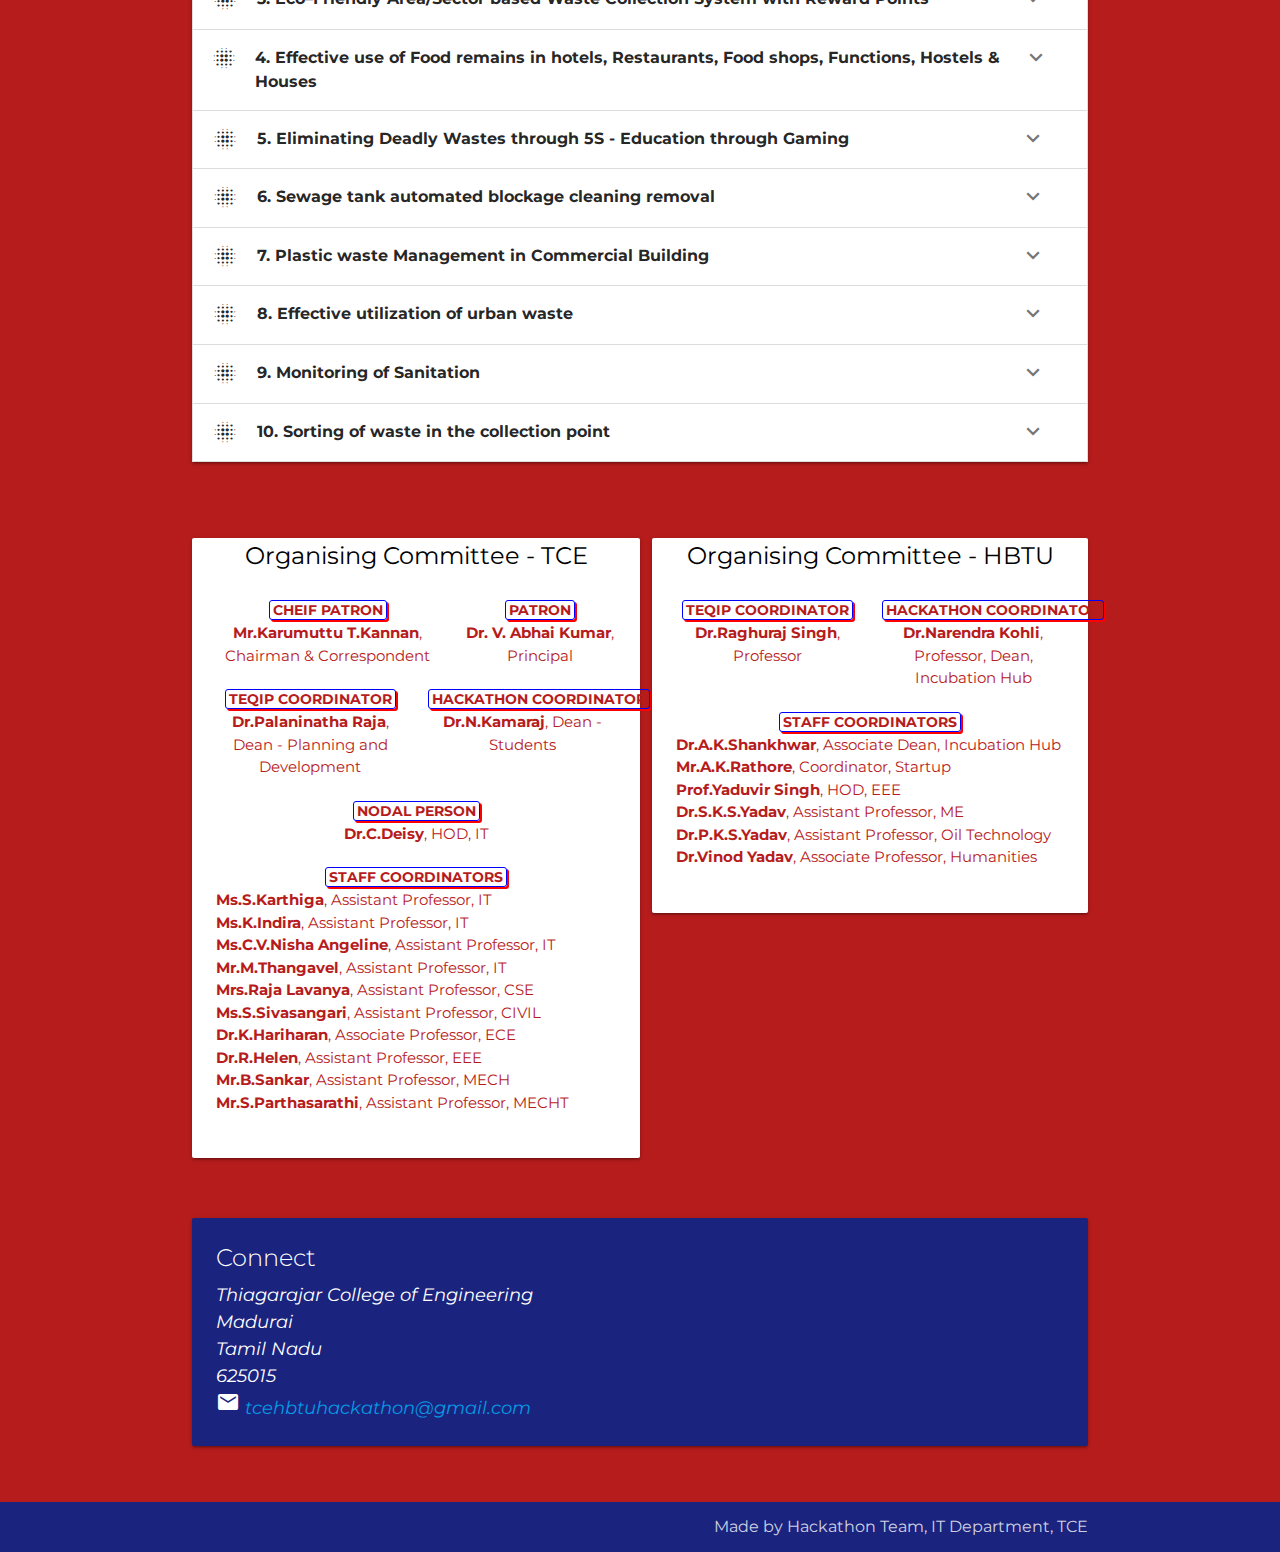
==== commit 59682401: "winner image changed" ====
--- a/index.html
+++ b/index.html
@@ -30,11 +30,14 @@
         <a href="#" data-target="nav-mobile" class="sidenav-trigger"><i class="material-icons">menu</i></a>
         <ul class="right hide-on-med-and-down">
           <li><a class="white-text" href="#">About</a></li>
-          <li><a class="white-text" href="#themes">Themes</a></li>
-          <li><a class="white-text" href="#probstatements">Problem Statements</a></li>
-          <li><a class="white-text" href="#prizes">Prizes</a></li>
-          <li><a class="white-text" onclick="ga('send', 'event', 'Registration', 'Registration');" href="https://tinyurl.com/36HrsHackathon">Registration</a></li>
-          <li><a class="white-text" href="#committees">Organising Committee</a></li>
+          <li><a class="white-text" onclick="ga('send', 'event', 'MenuLinks', 'Themes');" href="#themes">Themes</a></li>
+          <li><a class="white-text" onclick="ga('send', 'event', 'MenuLinks', 'Problem Statements');"
+              href="#probstatements">Problem Statements</a></li>
+          <li><a class="white-text" onclick="ga('send', 'event', 'MenuLinks', 'Prizes');" href="#prizes">Prizes</a></li>
+          <li><a class="white-text" onclick="ga('send', 'event', 'MenuLinks', 'Registration');"
+              href="https://tinyurl.com/36HrsHackathon">Registration</a></li>
+          <li><a class="white-text" onclick="ga('send', 'event', 'MenuLinks', 'Committee');"
+              href="#committees">Organising Committee</a></li>
         </ul>
       </div>
     </nav>
@@ -42,11 +45,16 @@
 
   <ul id="nav-mobile" class="sidenav red darken-4">
     <li><a class="sidenav-close white-text" href="#">About</a></li>
-    <li><a class="sidenav-close white-text" href="#themes">Themes</a></li>
-    <li><a class="sidenav-close white-text" href="#probstatements">Problem Statements</a></li>
-    <li><a class="sidenav-close white-text" href="#prizes">Prizes</a></li>
-    <li><a class="sidenav-close white-text" onclick="ga('send', 'event', 'Registration', 'Registration');" href="https://tinyurl.com/36HrsHackathon">Registration</a></li>
-    <li><a class="sidenav-close white-text" href="#committees">Organising Committee</a></li>
+    <li><a class="sidenav-close white-text" onclick="ga('send', 'event', 'MenuLinks', 'Themes');"
+        href="#themes">Themes</a></li>
+    <li><a class="sidenav-close white-text" onclick="ga('send', 'event', 'MenuLinks', 'Problem Statements');"
+        href="#probstatements">Problem Statements</a></li>
+    <li><a class="sidenav-close white-text" onclick="ga('send', 'event', 'MenuLinks', 'Prizes');"
+        href="#prizes">Prizes</a></li>
+    <li><a class="sidenav-close white-text" onclick="ga('send', 'event', 'MenuLinks', 'Registration');"
+        href="https://tinyurl.com/36HrsHackathon">Registration</a></li>
+    <li><a class="sidenav-close white-text" onclick="ga('send', 'event', 'MenuLinks', 'Committee');"
+        href="#committees">Organising Committee</a></li>
   </ul>
 
   <!-- Header Image -->
@@ -57,21 +65,41 @@
   </div>
 
   <!-- Main title -->
-  <div class="card-panel indigo darken-4 white-text">
-    <h4 class="center-align" style="font-weight: bold;">TEQIP-Sponsored</h4>
-    <h3 class="center-align" style="font-weight: bold;">TCE-HBTU 36 HOURS HACKATHON</h3>
-
-    <p style="text-align: justify;">
-      <span style="font-weight: bold;">Thiagarajar College of Engineering, Madurai, Tamil Nadu </span>
-      and <span style="font-weight: bold;">Harcourt Butler Technical University, Kanpur, Uttar Pradesh </span>
-      is conducting 36 hours hackathon between
-      <span style="text-align: center; font-weight: bold;">27-Dec-2019 and 28-Dec-2019 </span>
+  <div class="section">
+    <div class="card-panel indigo darken-4 white-text">
+      <h4 class="center-align" style="font-weight: bold;">TEQIP-Sponsored</h4>
+      <h3 class="center-align" style="font-weight: bold;">TCE-HBTU 36 HOURS HACKATHON</h3>
+
       <p style="text-align: justify;">
-        The aim of this event is to motivate young talents from both colleges to create interesting solutions
-        for one of the important social needs today - <b> Waste Management in Urban Areas </b>.
-        The hackathon is divided into five broad themes or categories. Participants
-        have to come up with innovative solutions under any one of the themes.
-      </p>
+        <span style="font-weight: bold;">Thiagarajar College of Engineering, Madurai, Tamil Nadu </span>
+        and <span style="font-weight: bold;">Harcourt Butler Technical University, Kanpur, Uttar Pradesh </span>
+        is conducting 36 hours hackathon between
+        <span style="text-align: center; font-weight: bold;">27-Dec-2019 and 28-Dec-2019 </span>
+        <p style="text-align: justify;">
+          The aim of this event is to motivate young talents from both colleges to create interesting solutions
+          for one of the important social needs today - <b> Waste Management in Urban Areas </b>.
+          The hackathon is divided into five broad themes or categories. Participants
+          have to come up with innovative solutions under any one of the themes.
+        </p>
+    </div>
+  </div>
+
+  <!-- Floating buttons -->
+  <div class="fixed-action-btn click-to-toggle">
+    <a class="btn-floating btn-large purple darken-1">
+      <i class="large material-icons">location_searching</i>
+    </a>
+    <ul>
+      <li><a class="btn-floating green tooltipped" data-position="left" data-tooltip="Register"
+          href="https://tinyurl.com/36HrsHackathon" onclick="ga('send', 'event', 'FloatButton', 'Registration');">
+          <i class="material-icons">publish</i></a>
+      </li>
+      <li><a class="btn-floating blue tooltipped" data-position="left" data-tooltip="Download Abstract template"
+          href="https://github.com/tcehbtuhackathon/tcehbtuhackathon.github.io/blob/master/AbstractFormat.docx?raw=true"
+          onclick="ga('send', 'event', 'FloatButton', 'Download Abstract');">
+          <i class="material-icons">get_app</i></a>
+      </li>
+    </ul>
   </div>
 
   <!--   Icon Section   -->
@@ -646,30 +674,16 @@
   <!-- Prizes -->
   <div class="container center-align" id="prizes">
     <div class="section ">
-      <div class="row">
-        <div class="col s12 center">
+         <div class="col s12 center">
           <h3><i class="mdi-content-send brown-text"></i></h3>
           <h4 class=" white-text">Prizes</h4>
-          <div class="row ">
-            <div class="col s4 ">
-              <div class="card indigo darken-4">
-                <p class="center-align white-text ">1st Prize - Cash Reward of Rs.40000</p>
-                <img src="images/1p.png" alt="" height="90" width="90">
-              </div>
-            </div>
-
-            <div class="col s4">
-              <div class="card indigo darken-4">
-                <p class="center-align white-text">2nd Prize - Cash Reward of Rs.20000</p>
-                <img src="images/2.png" alt="" height="90" width="90">
-              </div>
-            </div>
-
-            <div class="col s4">
-              <div class="card indigo darken-4">
-                <p class="center-align white-text ">3rd Prize - Cash Reward of Rs.10000</p>
-                <img src="images/3.png" alt="" height="90" width="90">
-              </div>
+               <img class="responsive-img banner-image"  src="images/winorig.jpg" alt="" height="500" width="500">
+              </div>
+            </div>
+
+          
+
+           
             </div>
           </div>
         </div>
@@ -730,8 +744,8 @@
           <div class="card">
             <blockquote class="blockquote card-body">
               <div class="card-title">Use the abstract format
-                <a
-                  href="https://github.com/tcehbtuhackathon/tcehbtuhackathon.github.io/blob/master/AbstractFormat.docx?raw=true">
+                <a href="https://github.com/tcehbtuhackathon/tcehbtuhackathon.github.io/blob/master/AbstractFormat.docx?raw=true"
+                  onclick="ga('send', 'event', 'Problem Statements Section', 'Download Abstract');">
                   here</a>. Submit the same for registration</div>
           </div>
         </div>
--- a/css/style.css
+++ b/css/style.css
@@ -55,7 +55,7 @@
 }
 
 #index-banner .section {
-  margin: -15px;
+  margin-bottom: -32px;
 }
 
 .icon-block {
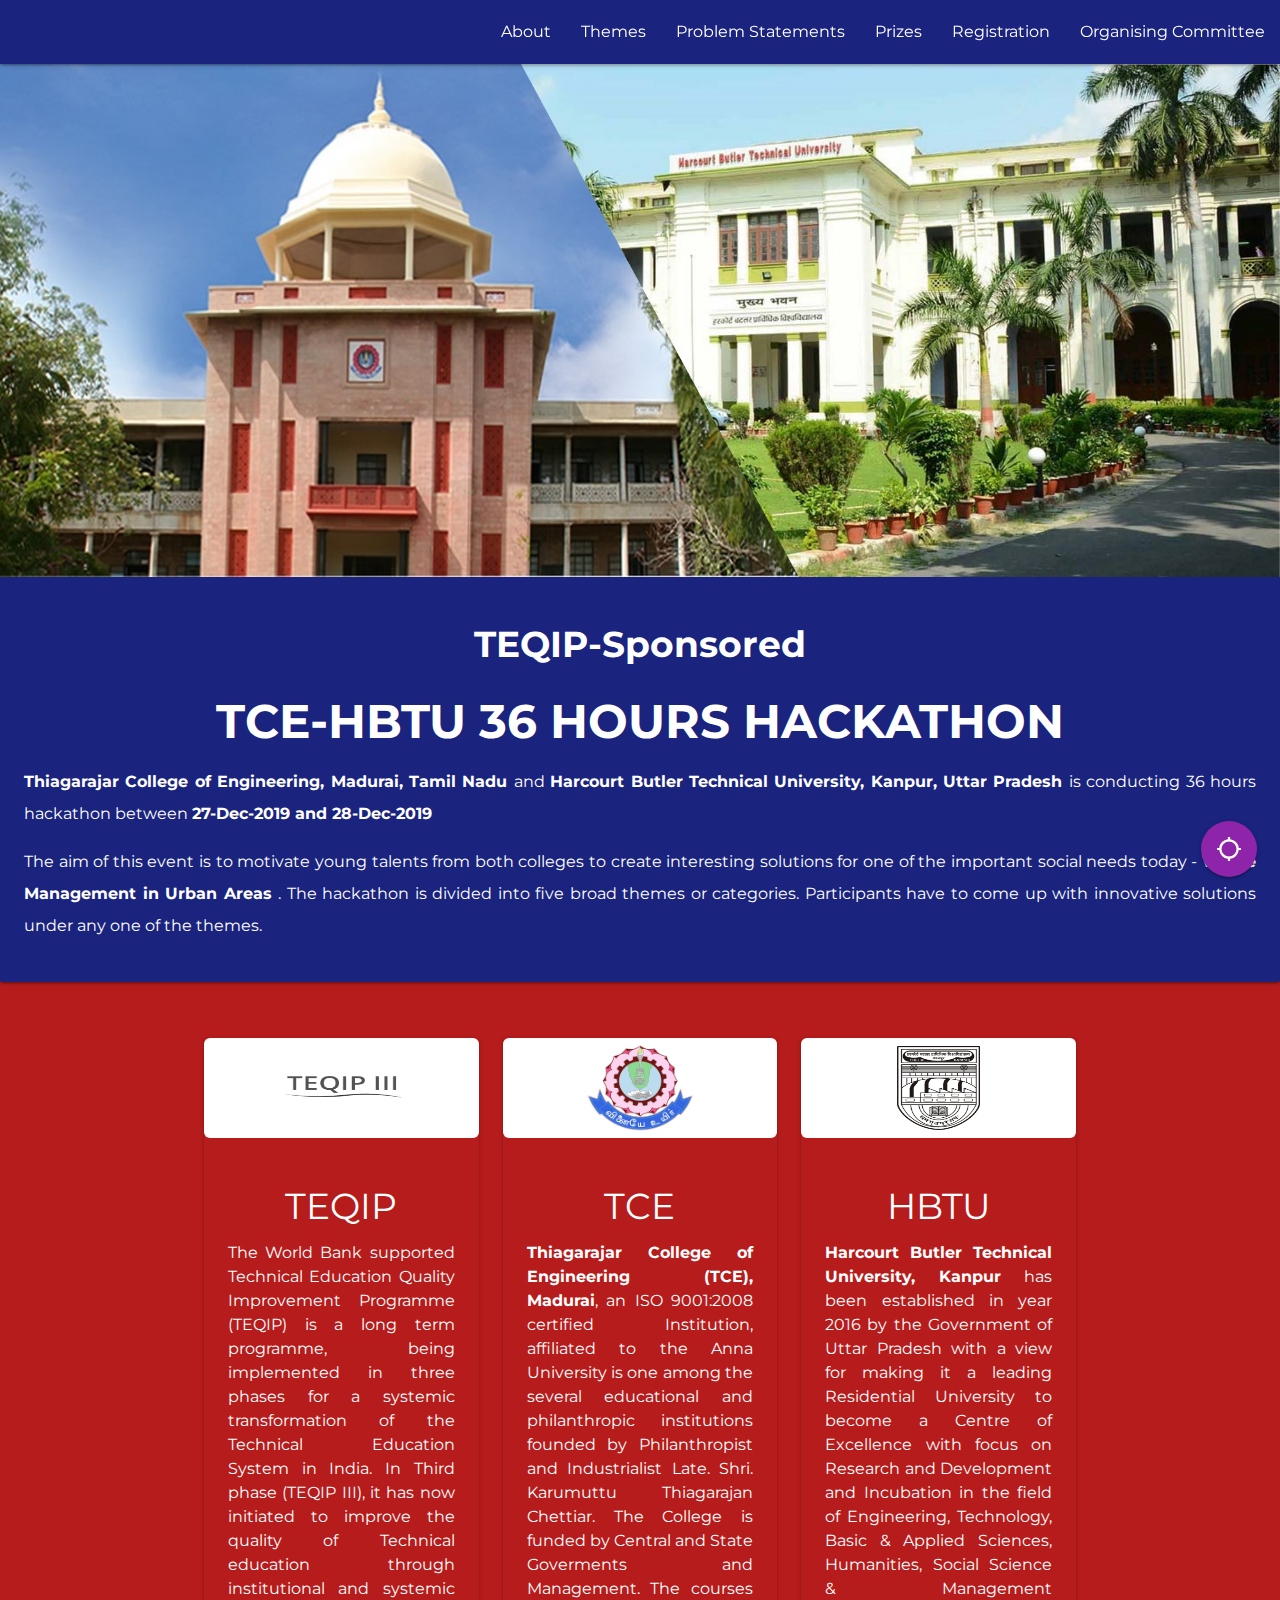
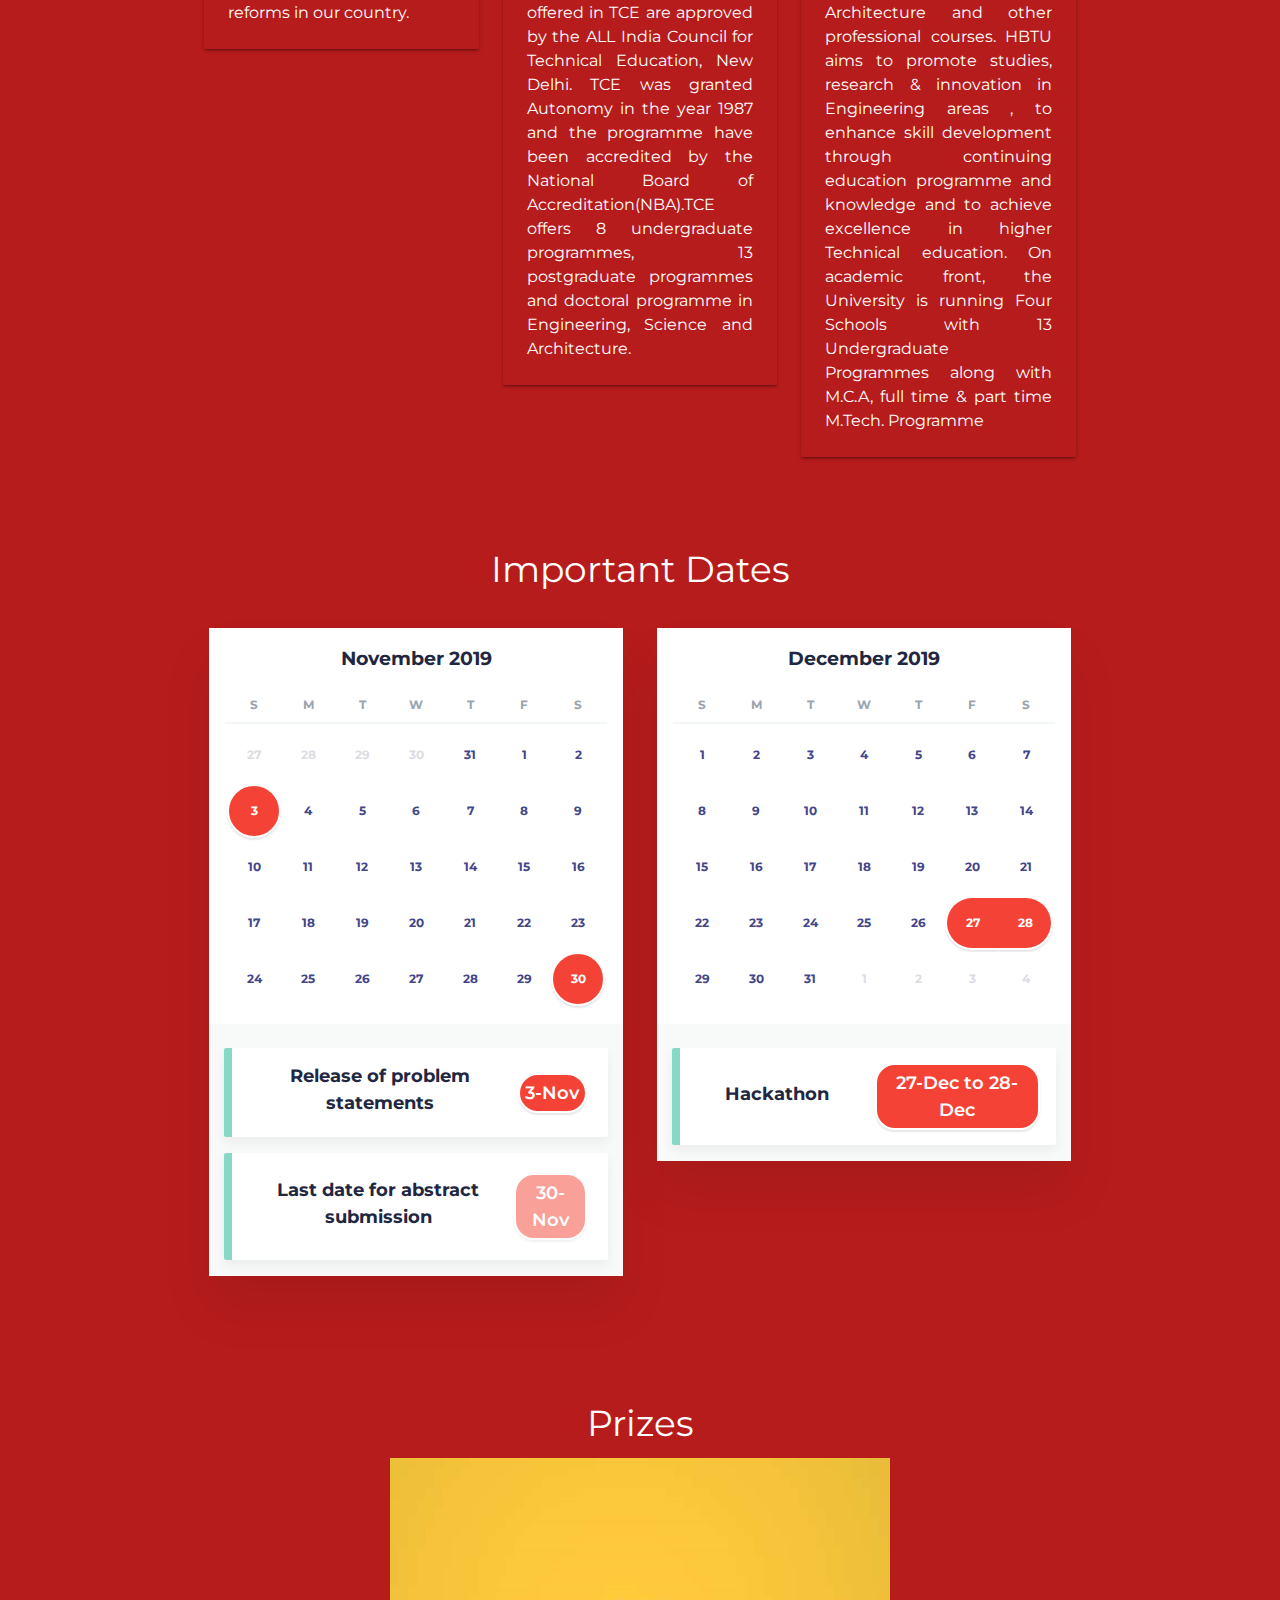
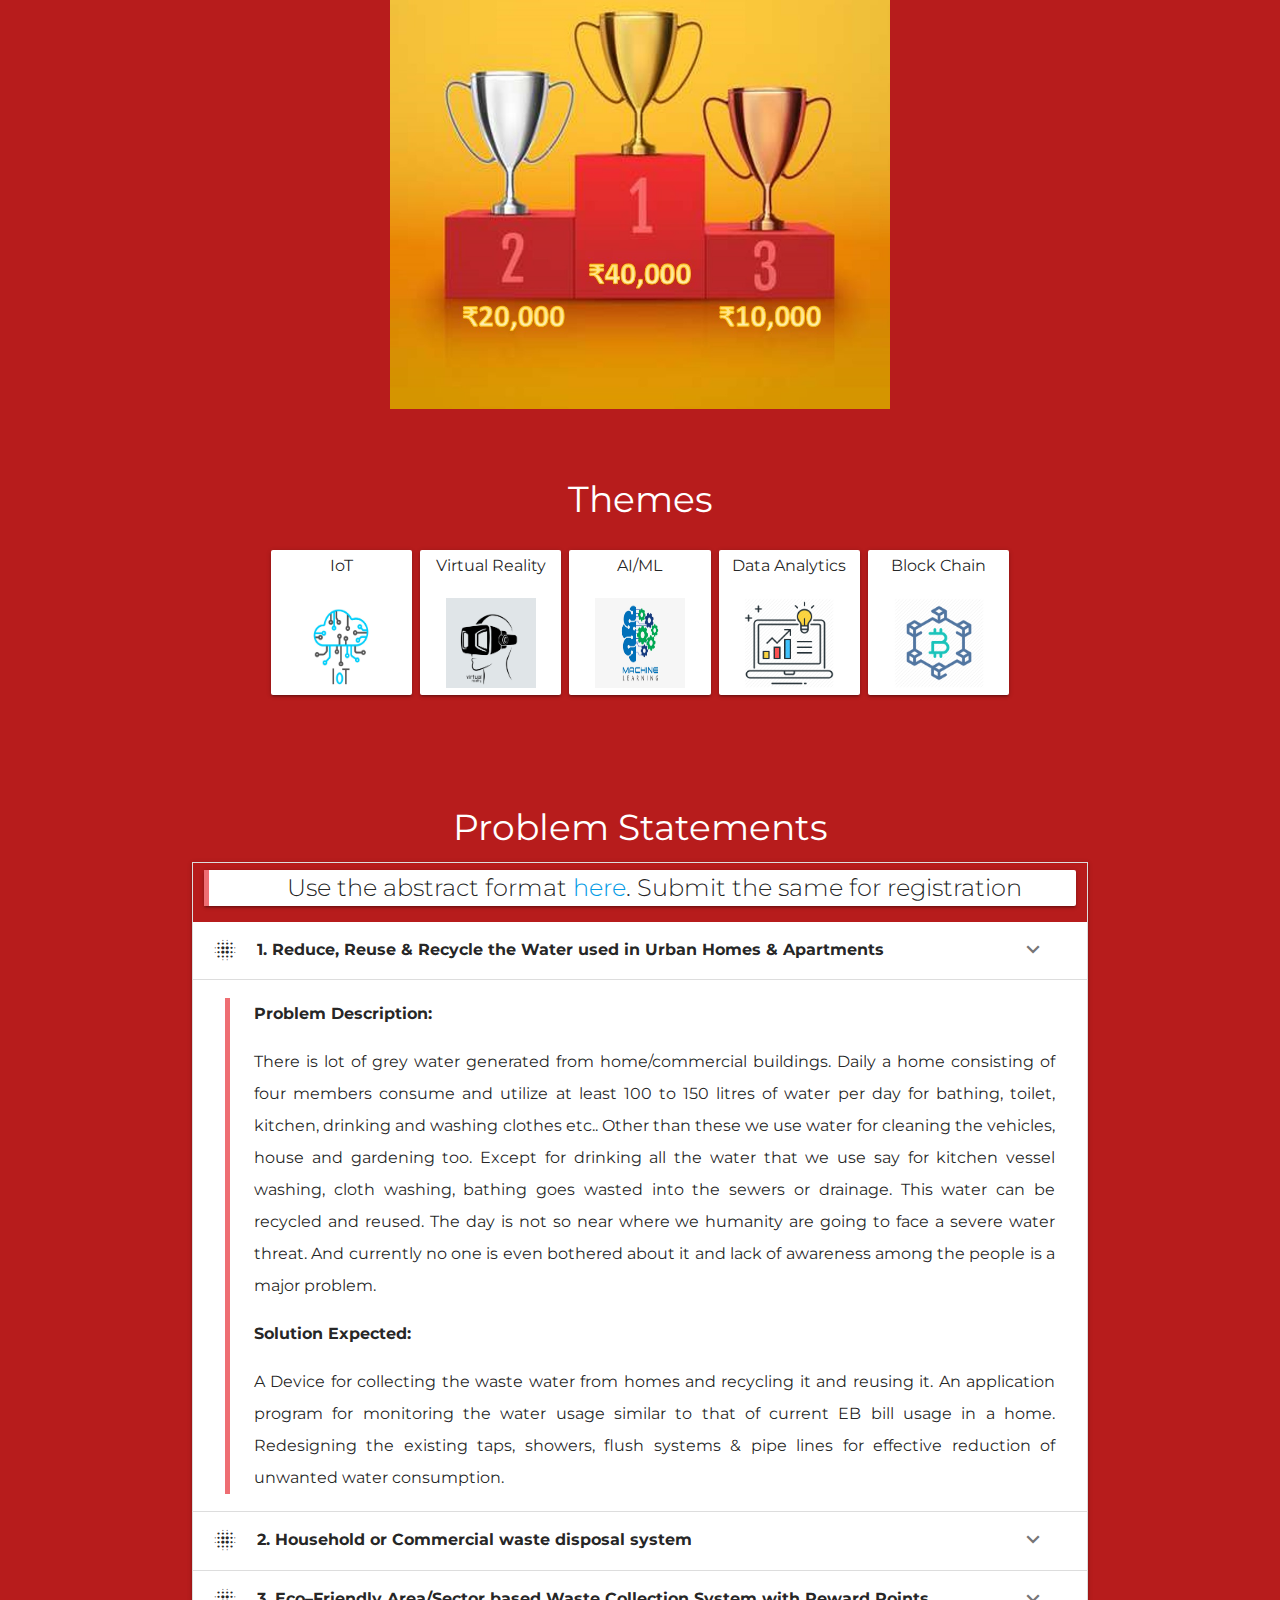
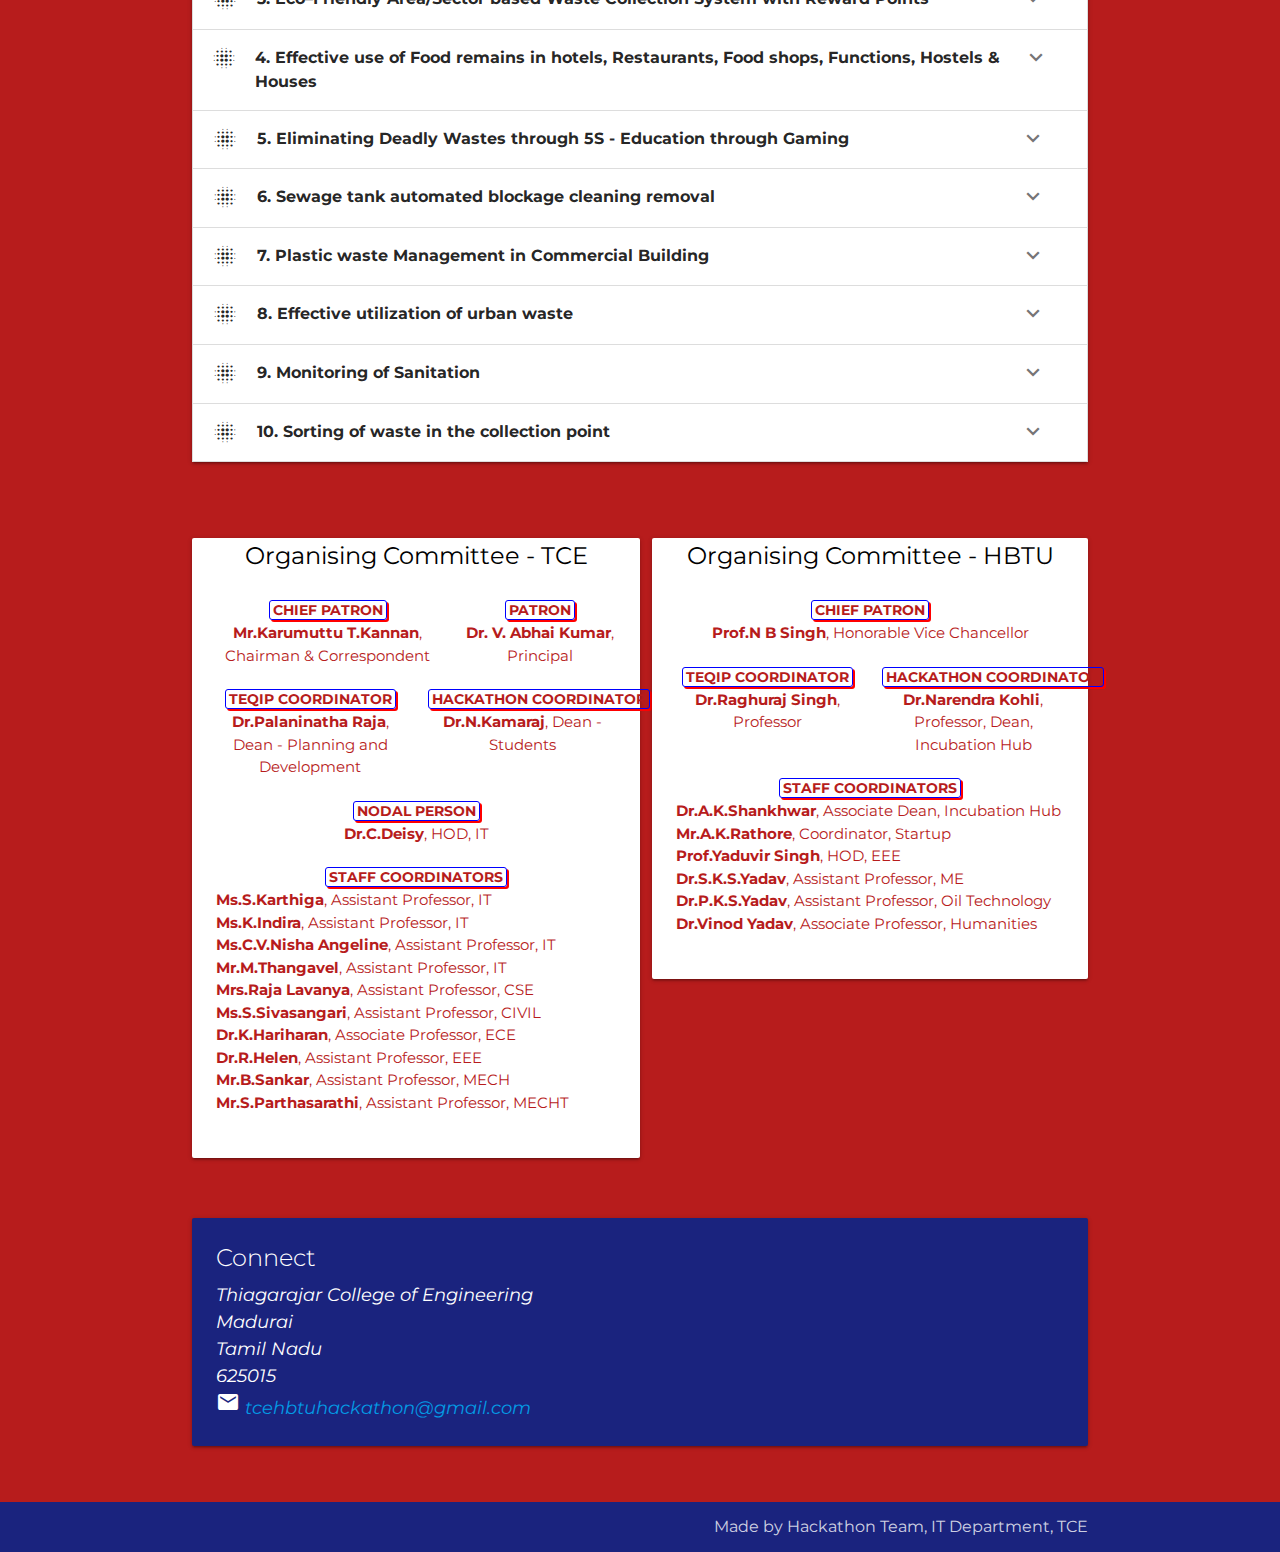
==== commit 9217ca84: "HBTU committee update" ====
--- a/index.html
+++ b/index.html
@@ -1008,7 +1008,7 @@
             <div class="card-content left-align red-text text-darken-4 ">
               <div class="row">
                 <div class="col s12 m7">
-                  <div class="center-align"><b class="committee-title">CHEIF PATRON</b>
+                  <div class="center-align"><b class="committee-title">CHIEF PATRON</b>
                     <div class="committee-member-name"><b>Mr.Karumuttu T.Kannan</b>, Chairman & Correspondent</div>
                   </div>
                 </div>
@@ -1063,6 +1063,13 @@
             <div class="card-title black-text center"><b>Organising Committee - HBTU</b></div>
             <div class="card-content left-align red-text text-darken-4">
               <div class="row">
+                <div class="col s12">
+                  <div class="center-align"><b class="committee-title">CHIEF PATRON</b>
+                    <div class="committee-member-name"><b>Prof.N B Singh</b>, Honorable Vice Chancellor</div>
+                  </div>
+                </div>
+              </div>
+              <div class="row">
                 <div class="col s12 m6">
                   <div class="center-align"><b class="committee-title">TEQIP COORDINATOR</b>
                     <div class="committee-member-name"><b>Dr.Raghuraj Singh</b>, Professor</div>
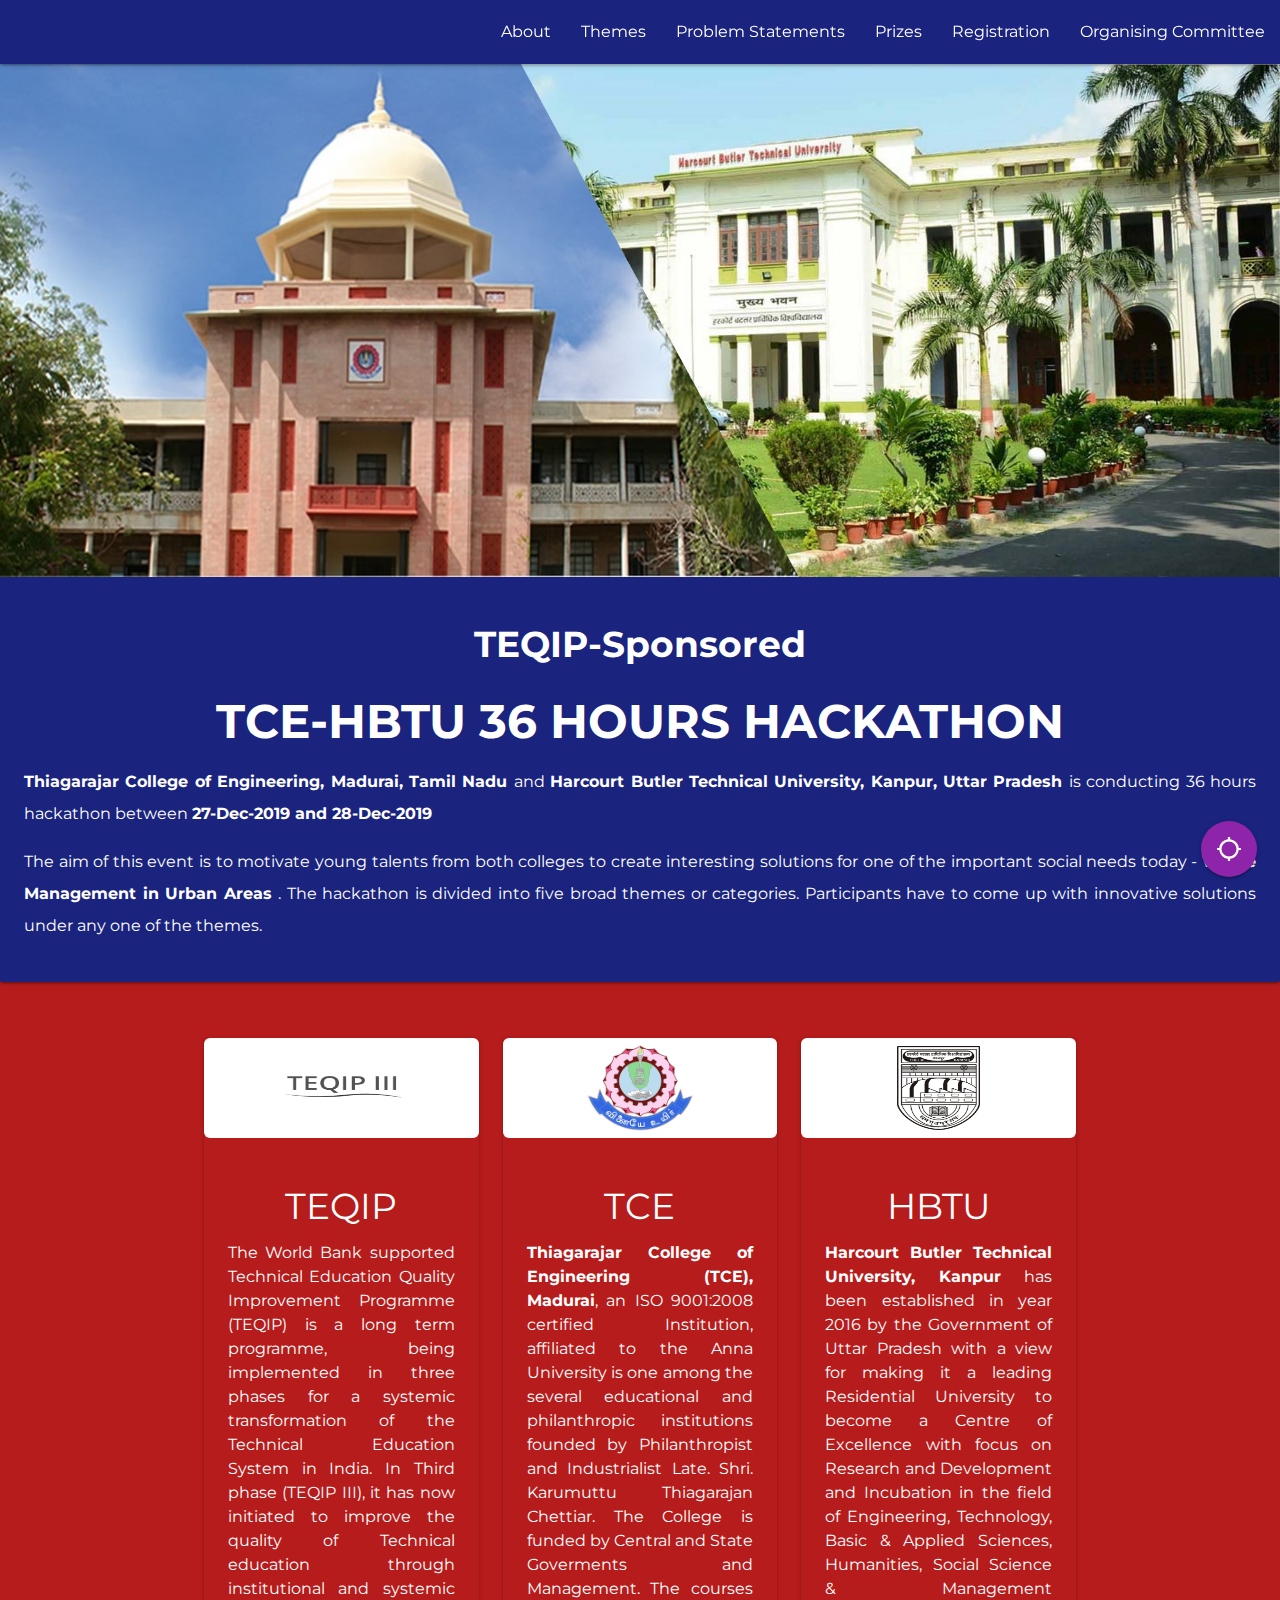
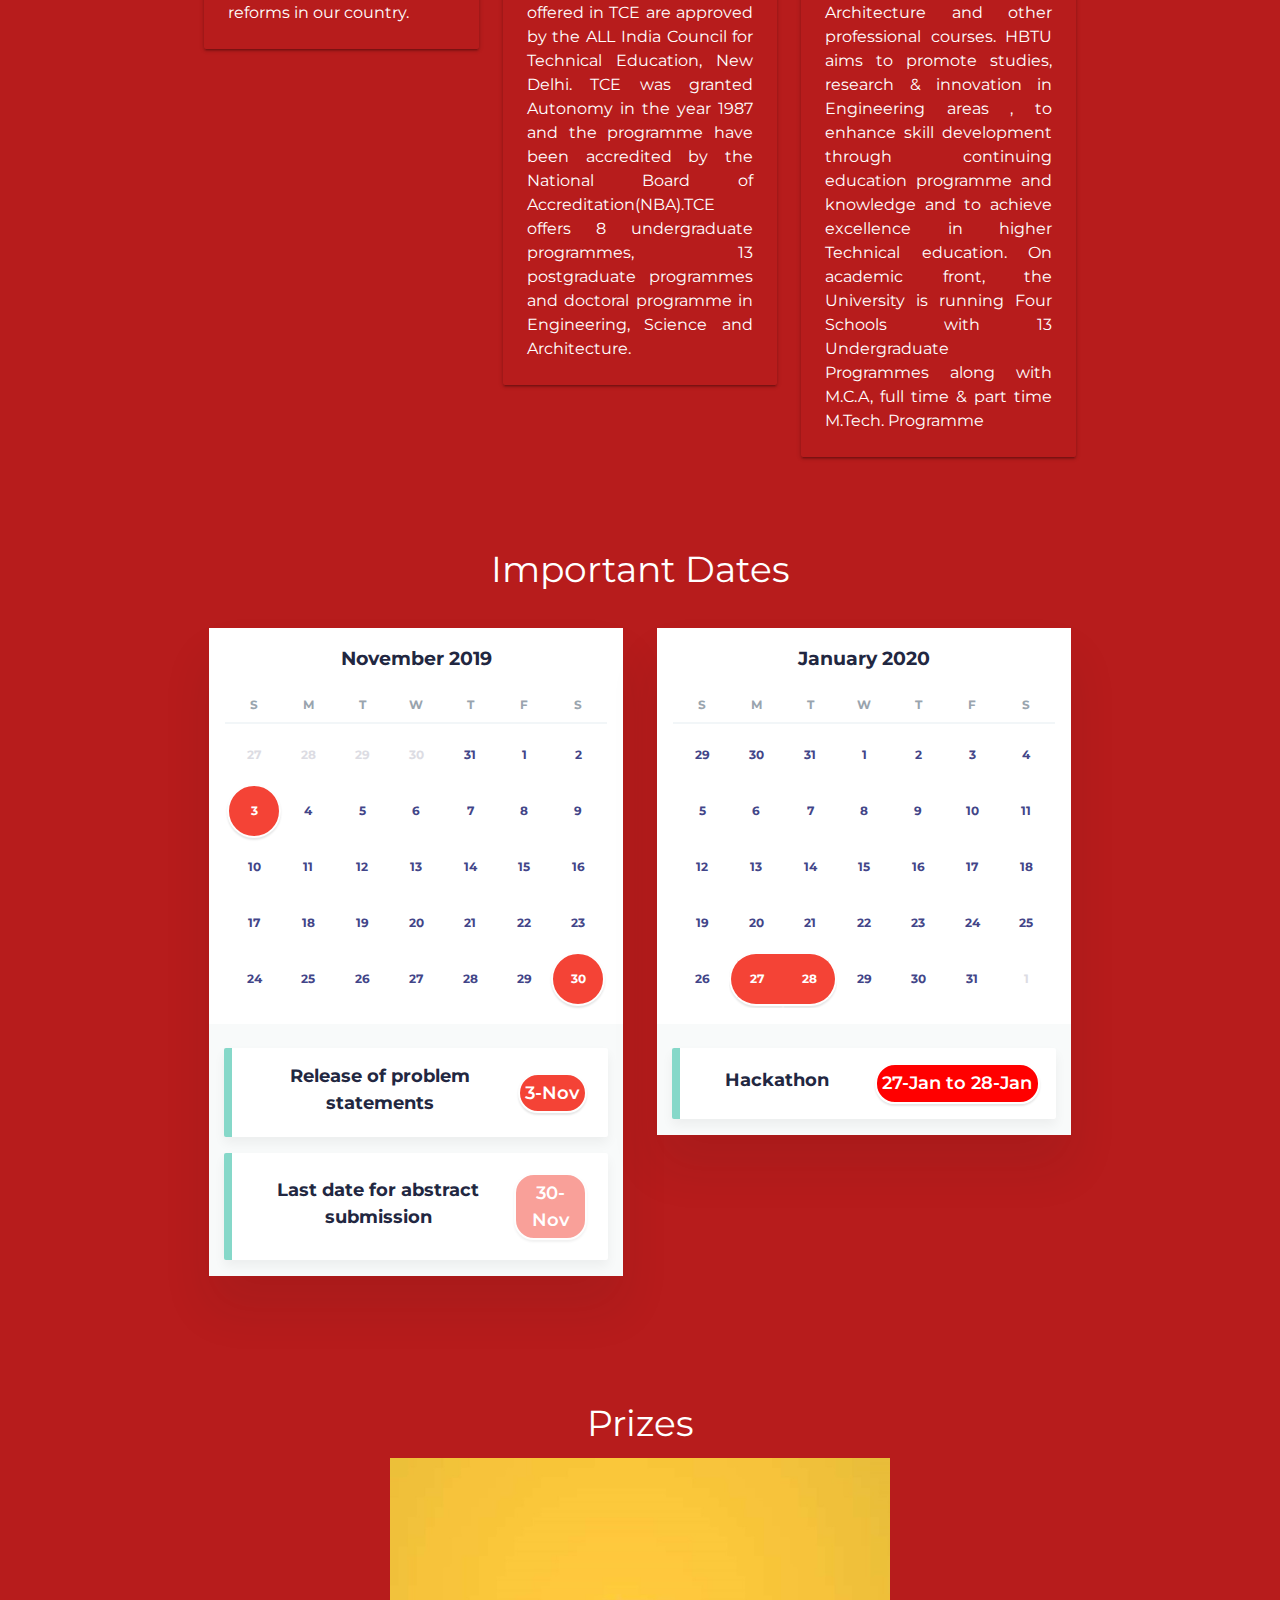
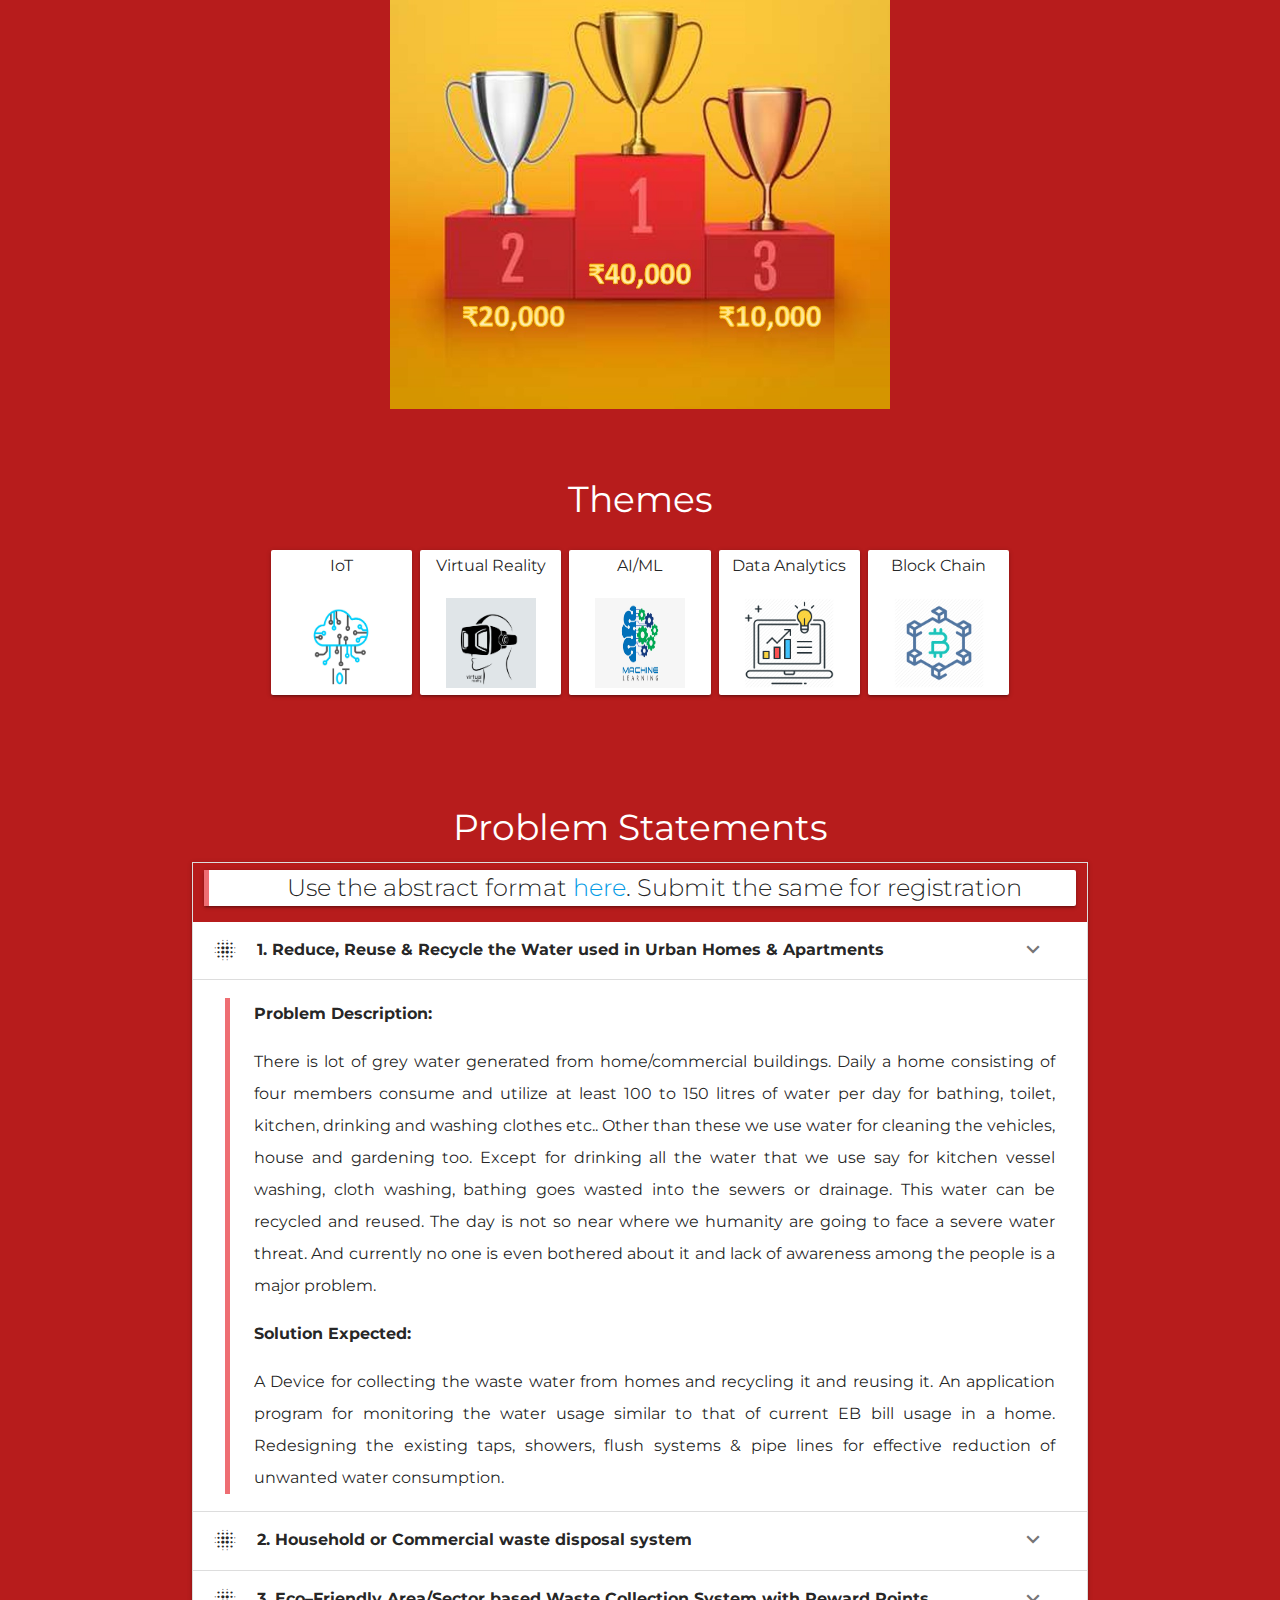
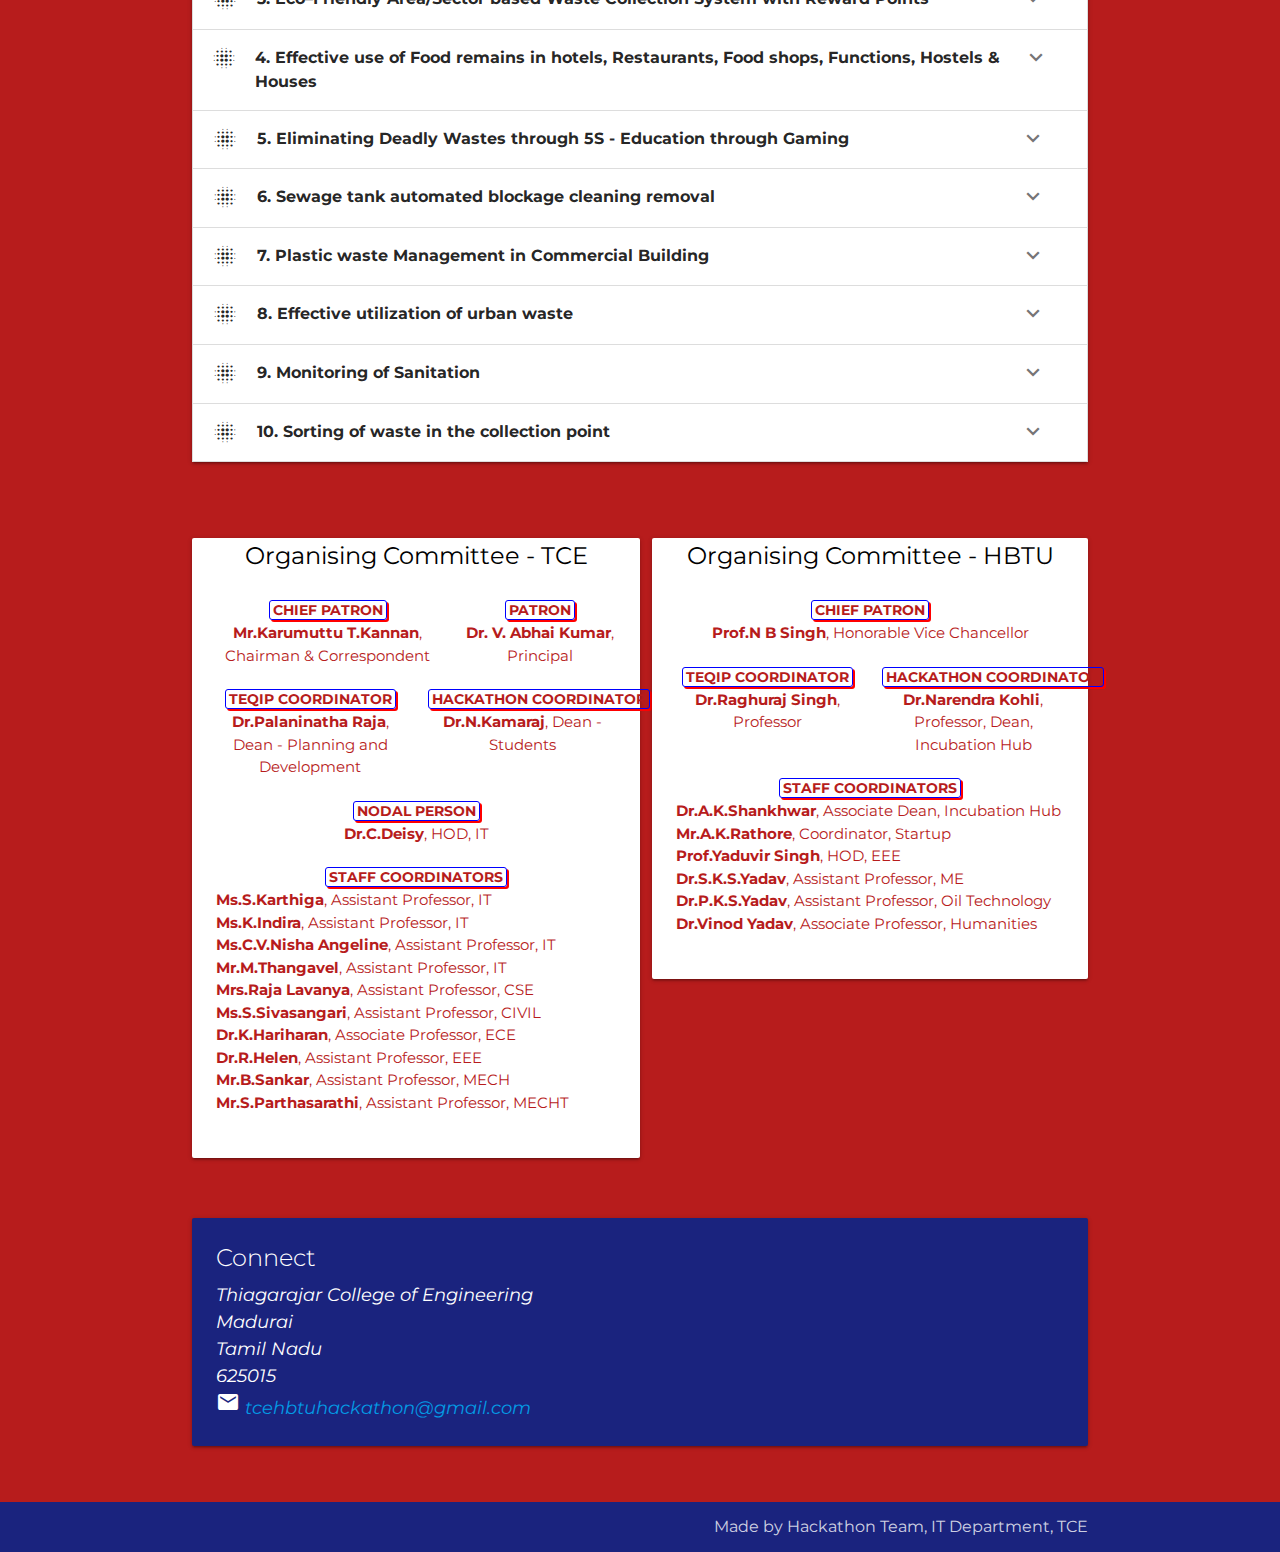
==== commit 099ed870: "hackathon date change" ====
--- a/index.html
+++ b/index.html
@@ -429,7 +429,7 @@
                 </main>
               </div>
             </div>
-            <!-- December 2019 -->
+            <!-- January 2020 -->
             <div class="col s12 m6">
               <div class="main-container-wrapper" style="min-height: auto;">
                 <main>
@@ -438,7 +438,7 @@
                       <button class="calendar-container__btn calendar-container__btn--left" title="Previous">
                         <i class="icon ion-ios-arrow-back"></i>
                       </button>
-                      <div class="calendar-container__title" style="font-size: larger;">December 2019</div>
+                      <div class="calendar-container__title" style="font-size: larger;">January 2020</div>
                       <button class="calendar-container__btn calendar-container__btn--right" title="Next">
                         <i class="icon ion-ios-arrow-forward"></i>
                       </button>
@@ -460,6 +460,21 @@
                           <div class="calendar-table__row">
                             <div class="calendar-table__col">
                               <div class="calendar-table__item">
+                                <span>29</span>
+                              </div>
+                            </div>
+                            <div class="calendar-table__col">
+                              <div class="calendar-table__item">
+                                <span>30</span>
+                              </div>
+                            </div>
+                            <div class="calendar-table__col">
+                              <div class="calendar-table__item">
+                                <span>31</span>
+                              </div>
+                            </div>
+                            <div class="calendar-table__col">
+                              <div class="calendar-table__item">
                                 <span>1</span>
                               </div>
                             </div>
@@ -476,27 +491,27 @@
                             <div class="calendar-table__col">
                               <div class="calendar-table__item">
                                 <span>4</span>
-                              </div>
-                            </div>
-                            <div class="calendar-table__col">
-                              <div class="calendar-table__item">
-                                <span>5</span>
-                              </div>
-                            </div>
-                            <div class="calendar-table__col">
-                              <div class="calendar-table__item">
-                                <span>6</span>
-                              </div>
-                            </div>
-                            <div class="calendar-table__col">
-                              <div class="calendar-table__item">
-                                <span>7</span>
                               </div>
                             </div>
                           </div>
                           <div class="calendar-table__row">
                             <div class="calendar-table__col">
                               <div class="calendar-table__item">
+                                <span>5</span>
+                              </div>
+                            </div>
+                            <div class="calendar-table__col">
+                              <div class="calendar-table__item">
+                                <span>6</span>
+                              </div>
+                            </div>
+                            <div class="calendar-table__col">
+                              <div class="calendar-table__item">
+                                <span>7</span>
+                              </div>
+                            </div>
+                            <div class="calendar-table__col">
+                              <div class="calendar-table__item">
                                 <span>8</span>
                               </div>
                             </div>
@@ -513,27 +528,27 @@
                             <div class="calendar-table__col">
                               <div class="calendar-table__item">
                                 <span>11</span>
-                              </div>
-                            </div>
-                            <div class="calendar-table__col">
-                              <div class="calendar-table__item">
-                                <span>12</span>
-                              </div>
-                            </div>
-                            <div class="calendar-table__col">
-                              <div class="calendar-table__item">
-                                <span>13</span>
-                              </div>
-                            </div>
-                            <div class="calendar-table__col">
-                              <div class="calendar-table__item">
-                                <span>14</span>
                               </div>
                             </div>
                           </div>
                           <div class="calendar-table__row">
                             <div class="calendar-table__col">
                               <div class="calendar-table__item">
+                                <span>12</span>
+                              </div>
+                            </div>
+                            <div class="calendar-table__col">
+                              <div class="calendar-table__item">
+                                <span>13</span>
+                              </div>
+                            </div>
+                            <div class="calendar-table__col">
+                              <div class="calendar-table__item">
+                                <span>14</span>
+                              </div>
+                            </div>
+                            <div class="calendar-table__col">
+                              <div class="calendar-table__item">
                                 <span>15</span>
                               </div>
                             </div>
@@ -550,27 +565,27 @@
                             <div class="calendar-table__col">
                               <div class="calendar-table__item">
                                 <span>18</span>
-                              </div>
-                            </div>
-                            <div class="calendar-table__col">
-                              <div class="calendar-table__item">
-                                <span>19</span>
-                              </div>
-                            </div>
-                            <div class="calendar-table__col">
-                              <div class="calendar-table__item">
-                                <span>20</span>
-                              </div>
-                            </div>
-                            <div class="calendar-table__col">
-                              <div class="calendar-table__item">
-                                <span>21</span>
                               </div>
                             </div>
                           </div>
                           <div class="calendar-table__row">
                             <div class="calendar-table__col">
                               <div class="calendar-table__item">
+                                <span>19</span>
+                              </div>
+                            </div>
+                            <div class="calendar-table__col">
+                              <div class="calendar-table__item">
+                                <span>20</span>
+                              </div>
+                            </div>
+                            <div class="calendar-table__col">
+                              <div class="calendar-table__item">
+                                <span>21</span>
+                              </div>
+                            </div>
+                            <div class="calendar-table__col">
+                              <div class="calendar-table__item">
                                 <span>22</span>
                               </div>
                             </div>
@@ -579,37 +594,37 @@
                                 <span>23</span>
                               </div>
                             </div>
-                            <div class="calendar-table__col">
+                            <div
+                              class="calendar-table__col">
                               <div class="calendar-table__item">
                                 <span>24</span>
                               </div>
                             </div>
-                            <div class="calendar-table__col">
+                            <div
+                              class="calendar-table__col">
                               <div class="calendar-table__item">
                                 <span>25</span>
-                              </div>
-                            </div>
-                            <div class="calendar-table__col">
-                              <div class="calendar-table__item">
-                                <span>26</span>
-                              </div>
-                            </div>
-                            <div
-                              class="calendar-table__col calendar-table__event calendar-table__event--long calendar-table__event--start">
-                              <div class="calendar-table__item">
-                                <span>27</span>
-                              </div>
-                            </div>
-                            <div
-                              class="calendar-table__col calendar-table__event calendar-table__event--long calendar-table__event--end">
-                              <div class="calendar-table__item">
-                                <span>28</span>
                               </div>
                             </div>
                           </div>
                           <div class="calendar-table__row">
                             <div class="calendar-table__col">
                               <div class="calendar-table__item">
+                                <span>26</span>
+                              </div>
+                            </div>
+                            <div class="calendar-table__col calendar-table__event calendar-table__event--long calendar-table__event--start">
+                              <div class="calendar-table__item">
+                                <span>27</span>
+                              </div>
+                            </div>
+                            <div class="calendar-table__col calendar-table__event calendar-table__event--long calendar-table__event--end">
+                              <div class="calendar-table__item">
+                                <span>28</span>
+                              </div>
+                            </div>
+                            <div class="calendar-table__col">
+                              <div class="calendar-table__item">
                                 <span>29</span>
                               </div>
                             </div>
@@ -626,21 +641,6 @@
                             <div class="calendar-table__col calendar-table__inactive">
                               <div class="calendar-table__item">
                                 <span>1</span>
-                              </div>
-                            </div>
-                            <div class="calendar-table__col calendar-table__inactive">
-                              <div class="calendar-table__item">
-                                <span>2</span>
-                              </div>
-                            </div>
-                            <div class="calendar-table__col calendar-table__inactive">
-                              <div class="calendar-table__item">
-                                <span>3</span>
-                              </div>
-                            </div>
-                            <div class="calendar-table__col calendar-table__inactive">
-                              <div class="calendar-table__item">
-                                <span>4</span>
                               </div>
                             </div>
                           </div>
@@ -655,8 +655,8 @@
                           <span class="events__name" style="font-size: 110%">Hackathon</span>
                           <!-- <span class="events__date"></span> -->
                         </div>
-                        <span class="events__tag" style="width: 170px; font-size: 110%;background: #f44336;">
-                          27-Dec to 28-Dec</span>
+                        <span class="events__tag gradientBG" style="width: 170px; font-size: 110%;">
+                          27-Jan to 28-Jan</span>
                       </li>
                     </ul>
                   </div>
@@ -667,28 +667,21 @@
         </div>
       </div>
     </div>
-
-  </div>
   </div>
 
   <!-- Prizes -->
   <div class="container center-align" id="prizes">
     <div class="section ">
-         <div class="col s12 center">
-          <h3><i class="mdi-content-send brown-text"></i></h3>
-          <h4 class=" white-text">Prizes</h4>
-               <img class="responsive-img banner-image"  src="images/winorig.jpg" alt="" height="500" width="500">
-              </div>
-            </div>
-
-          
-
-           
-            </div>
-          </div>
-        </div>
+      <div class="col s12 center">
+        <h3><i class="mdi-content-send brown-text"></i></h3>
+        <h4 class=" white-text">Prizes</h4>
+        <img class="responsive-img banner-image" src="images/winorig.jpg" alt="" height="500" width="500">
       </div>
     </div>
+
+
+
+
   </div>
 
   <!-- Themes -->
@@ -1102,7 +1095,6 @@
       </div>
     </div>
   </div>
-  </div>
 
   <div class="container" id="contact">
     <div class="row ">
--- a/css/style.css
+++ b/css/style.css
@@ -101,6 +101,23 @@
   100% { 
       opacity: 0.5;
       background-color: gold;
+  }
+}
+
+.gradientBG {
+  background: linear-gradient(to right, red 50%, blue 50%) !important;
+  background-size: 200% 100% !important;
+  background-position:left bottom;
+  animation: gradientBG 4s ease infinite;
+  -webkit-animation: gradientBG 4s ease infinite;
+}
+
+@keyframes gradientBG {
+  0% {
+    background-position:right bottom;
+  }
+  100% { 
+      background-position:left bottom;
   }
 }
 
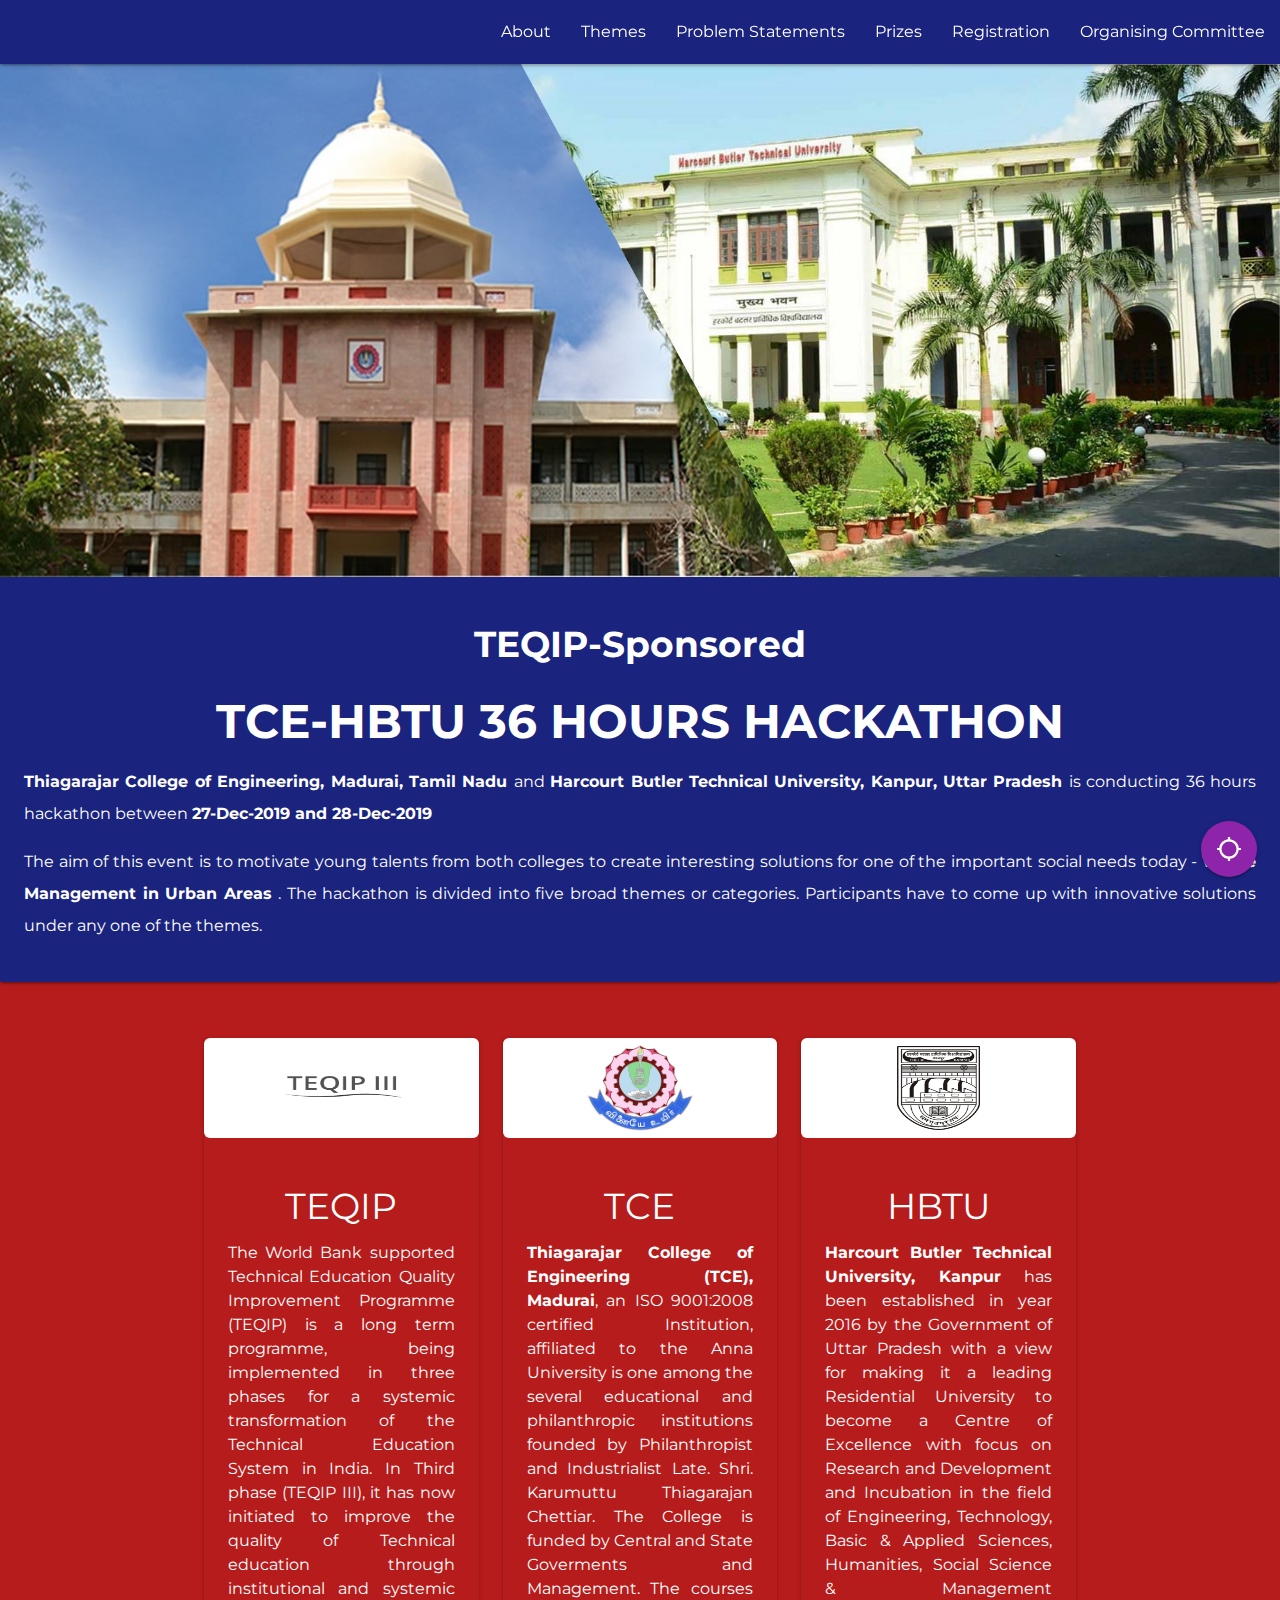
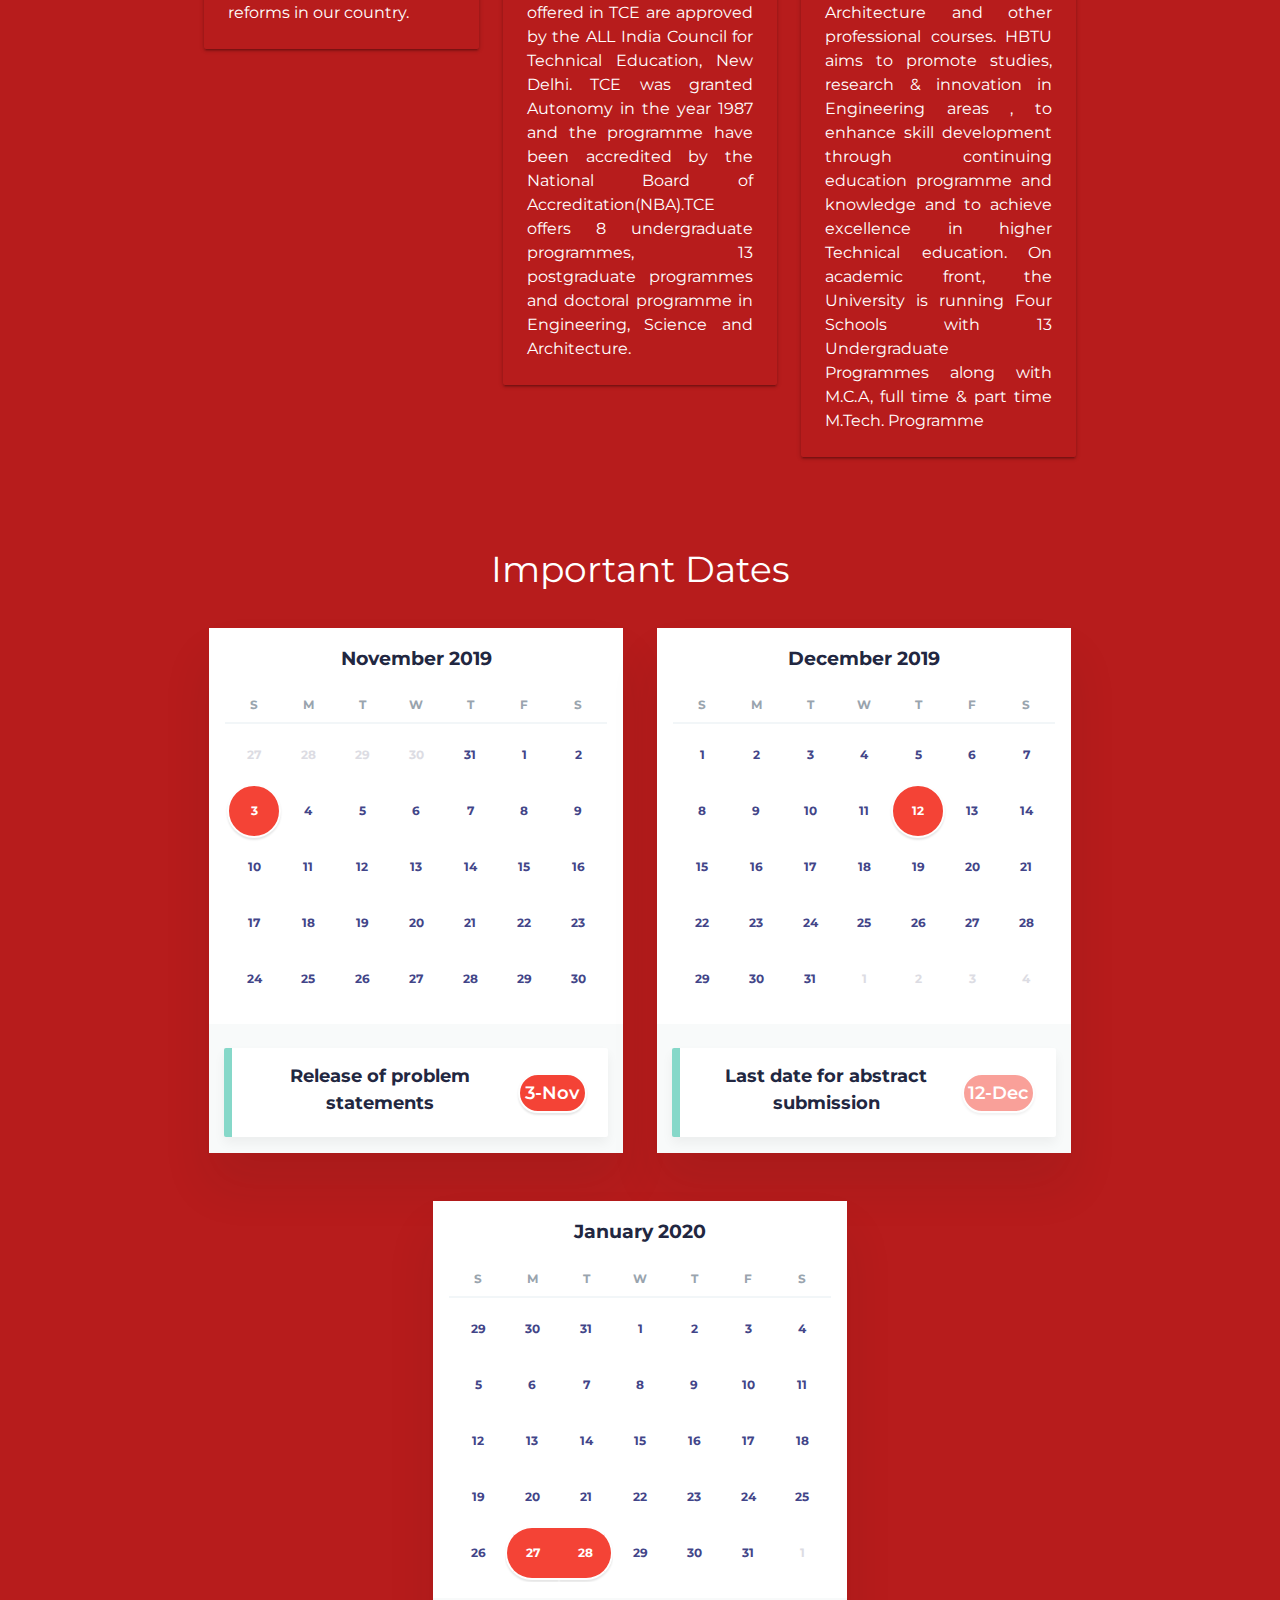
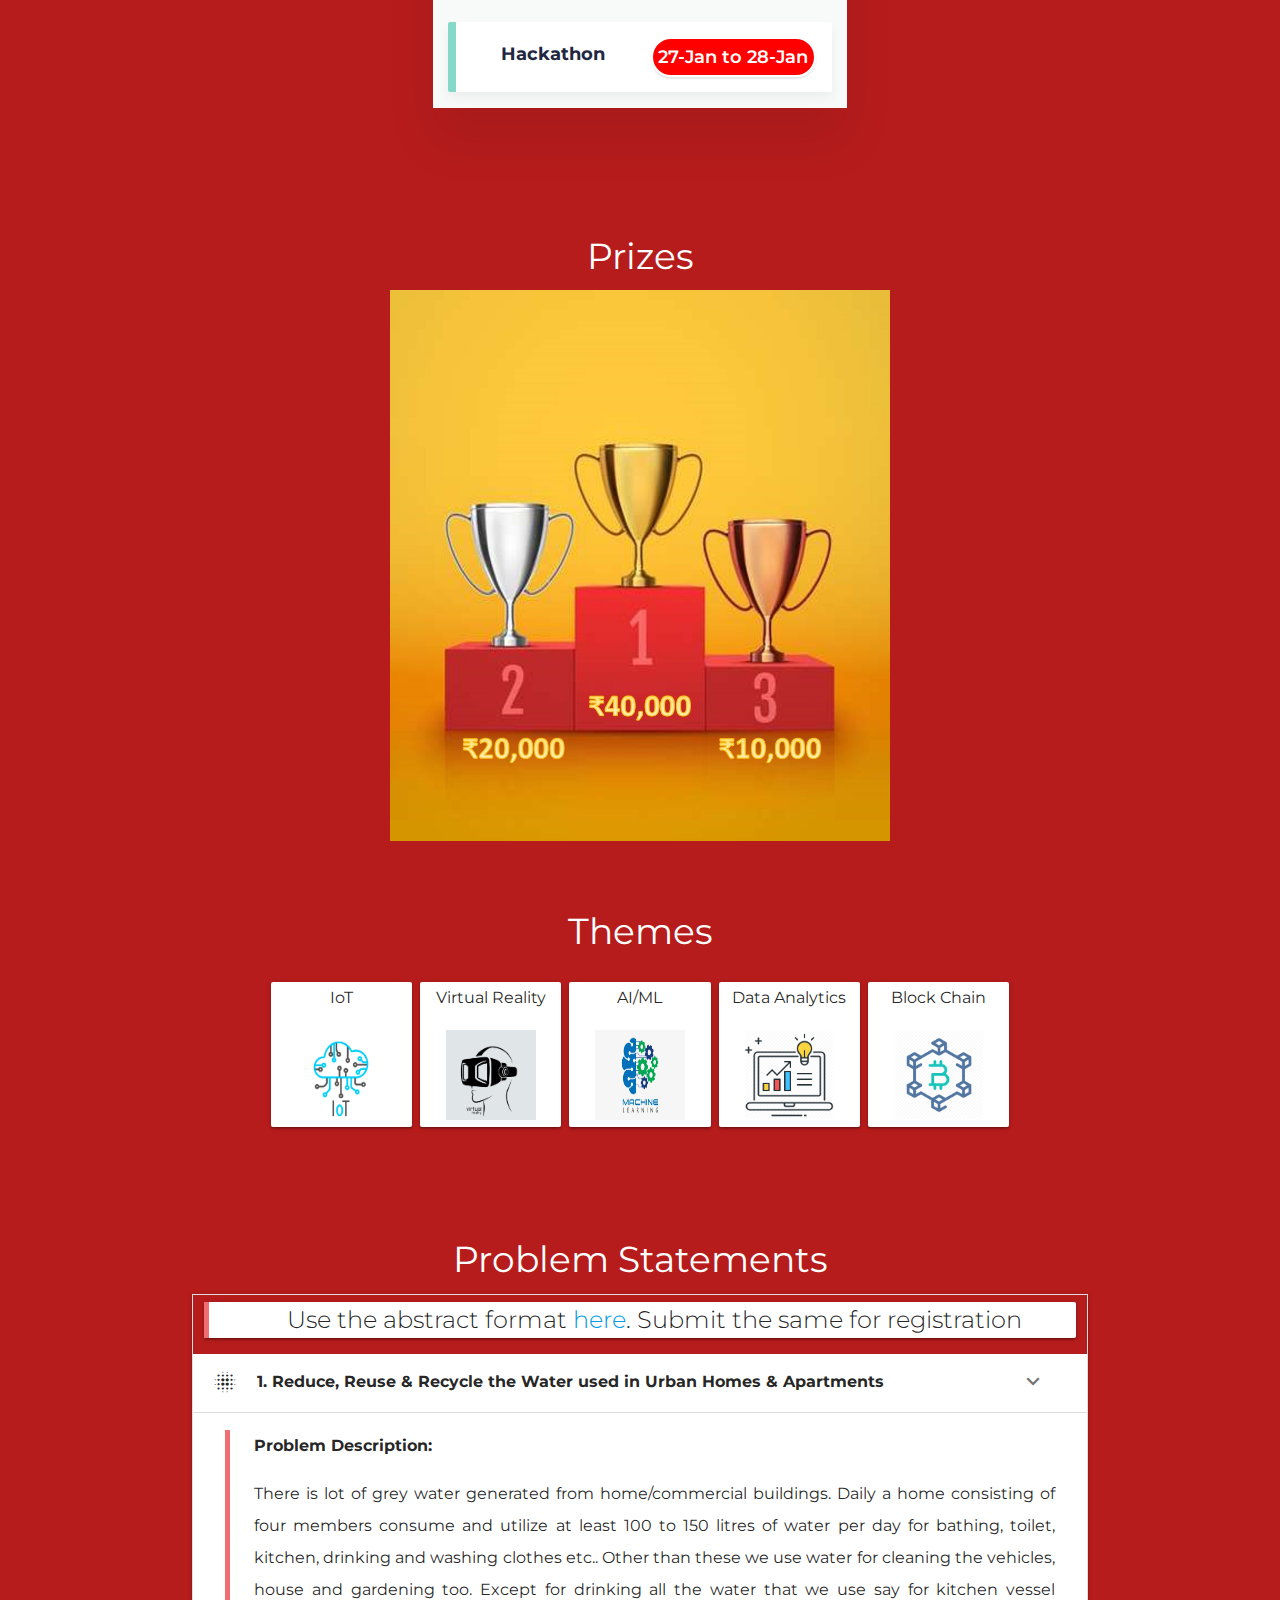
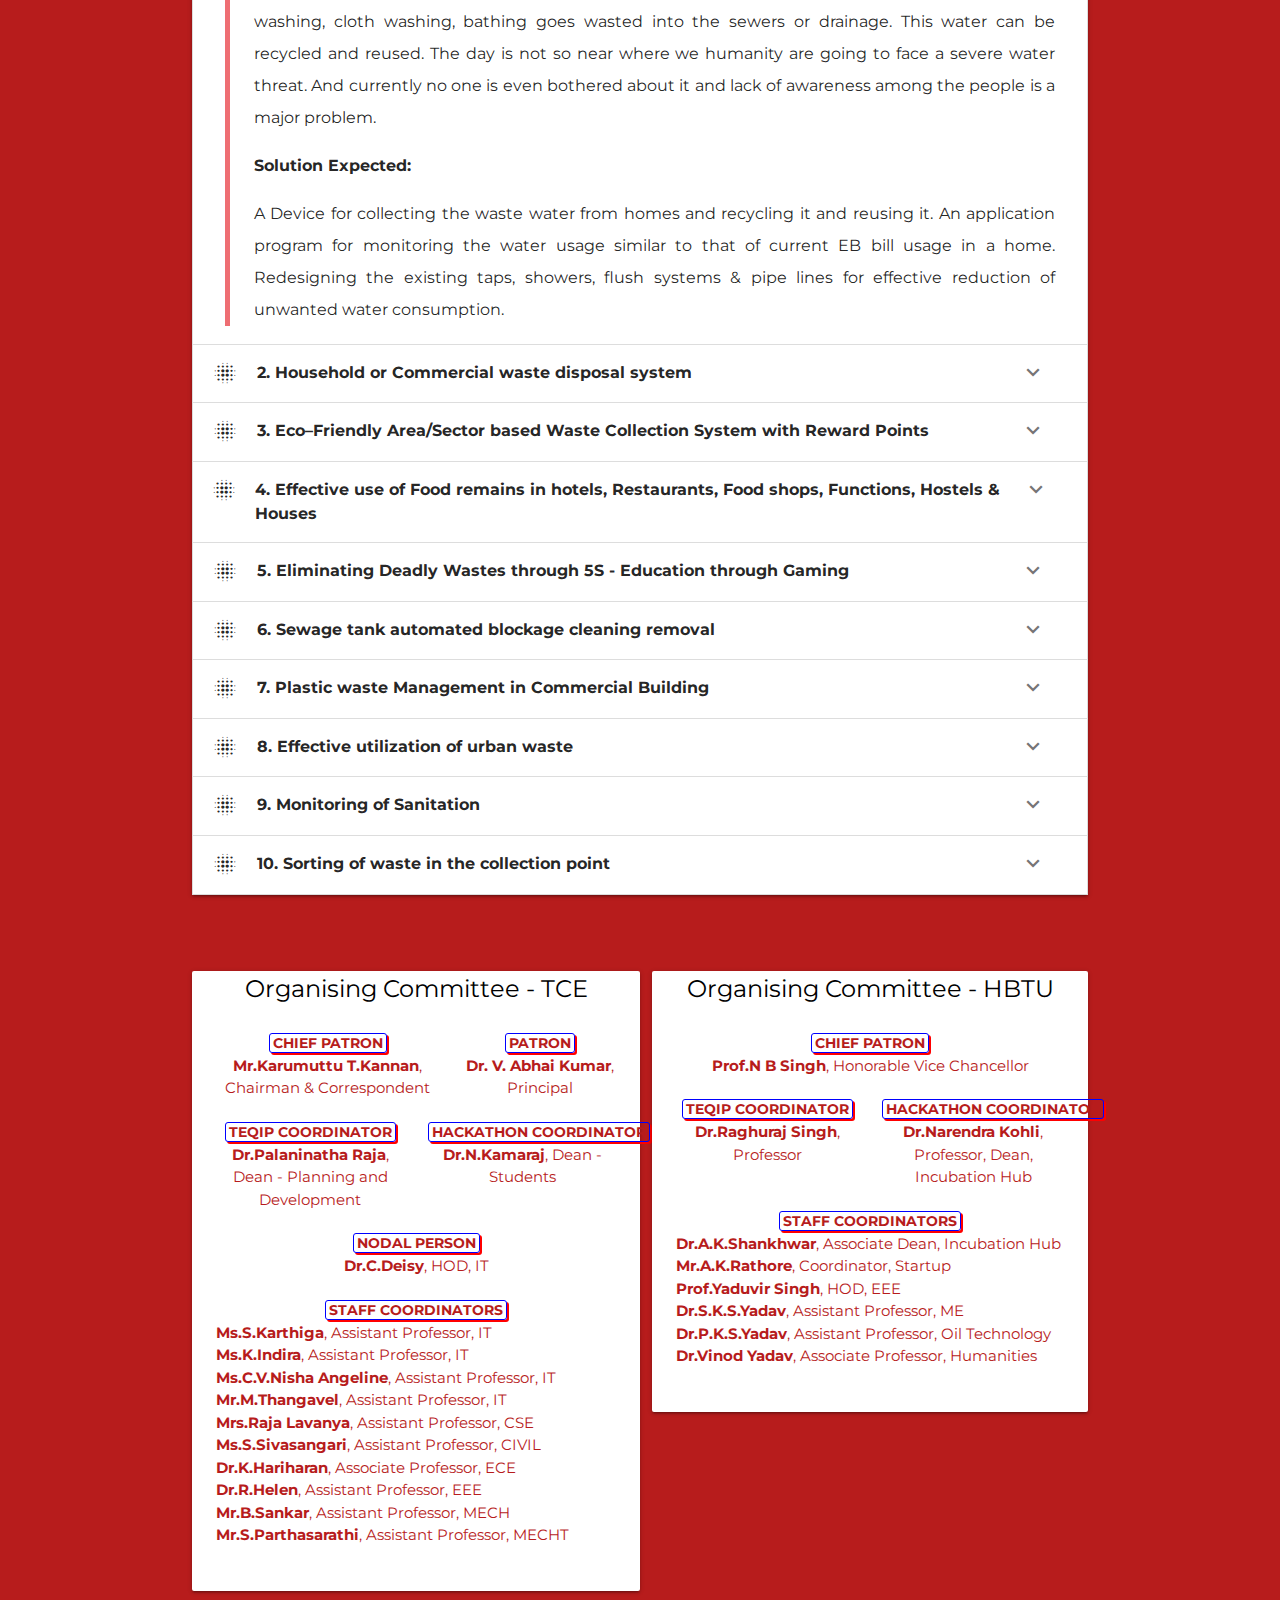
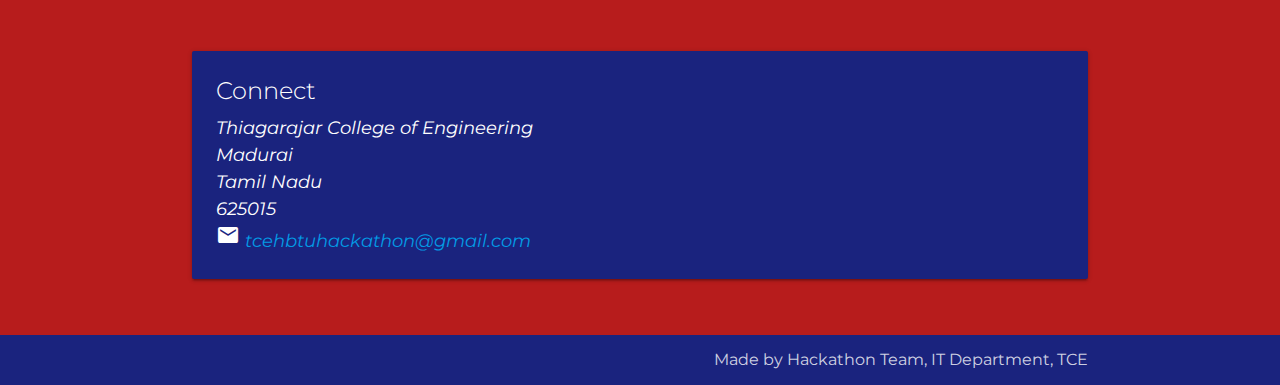
==== commit 4d25f544: "submission date changed" ====
--- a/index.html
+++ b/index.html
@@ -396,7 +396,7 @@
                                 <span>29</span>
                               </div>
                             </div>
-                            <div class="calendar-table__col calendar-table__event">
+                            <div class="calendar-table__col">
                               <div class="calendar-table__item">
                                 <span>30</span>
                               </div>
@@ -416,13 +416,237 @@
                         <span class="events__tag"
                           style="width: 70px;font-size: 110%;background: #f44336; margin: 5px;">3-Nov</span>
                       </li>
+                    </ul>
+                  </div>
+                </main>
+              </div>
+            </div>
+            <!-- December 2019 -->
+            <div class="col s12 m6">
+              <div class="main-container-wrapper" style="min-height: auto;">
+                <main>
+                  <div class="calendar-container hide-on-small-and-down">
+                    <div class="calendar-container__header">
+                      <button class="calendar-container__btn calendar-container__btn--left" title="Previous">
+                        <i class="icon ion-ios-arrow-back"></i>
+                      </button>
+                      <div class="calendar-container__title" style="font-size: larger;">December 2019</div>
+                      <button class="calendar-container__btn calendar-container__btn--right" title="Next">
+                        <i class="icon ion-ios-arrow-forward"></i>
+                      </button>
+                    </div>
+                    <div class="calendar-container__body">
+                      <div class="calendar-table">
+                        <div class="calendar-table__header">
+                          <div class="calendar-table__row">
+                            <div class="calendar-table__col">S</div>
+                            <div class="calendar-table__col">M</div>
+                            <div class="calendar-table__col">T</div>
+                            <div class="calendar-table__col">W</div>
+                            <div class="calendar-table__col">T</div>
+                            <div class="calendar-table__col">F</div>
+                            <div class="calendar-table__col">S</div>
+                          </div>
+                        </div>
+                        <div class="calendar-table__body">
+                          <div class="calendar-table__row">
+                            <div class="calendar-table__col">
+                              <div class="calendar-table__item">
+                                <span>1</span>
+                              </div>
+                            </div>
+                            <div class="calendar-table__col">
+                              <div class="calendar-table__item">
+                                <span>2</span>
+                              </div>
+                            </div>
+                            <div class="calendar-table__col">
+                              <div class="calendar-table__item">
+                                <span>3</span>
+                              </div>
+                            </div>
+                            <div class="calendar-table__col">
+                              <div class="calendar-table__item">
+                                <span>4</span>
+                              </div>
+                            </div>
+                            <div class="calendar-table__col">
+                              <div class="calendar-table__item">
+                                <span>5</span>
+                              </div>
+                            </div>
+                            <div class="calendar-table__col">
+                              <div class="calendar-table__item">
+                                <span>6</span>
+                              </div>
+                            </div>
+                            <div class="calendar-table__col">
+                              <div class="calendar-table__item">
+                                <span>7</span>
+                              </div>
+                            </div>
+                          </div>
+                          <div class="calendar-table__row">
+                            <div class="calendar-table__col">
+                              <div class="calendar-table__item">
+                                <span>8</span>
+                              </div>
+                            </div>
+                            <div class="calendar-table__col">
+                              <div class="calendar-table__item">
+                                <span>9</span>
+                              </div>
+                            </div>
+                            <div class="calendar-table__col">
+                              <div class="calendar-table__item">
+                                <span>10</span>
+                              </div>
+                            </div>
+                            <div class="calendar-table__col">
+                              <div class="calendar-table__item">
+                                <span>11</span>
+                              </div>
+                            </div>
+                            <div class="calendar-table__col calendar-table__event">
+                              <div class="calendar-table__item">
+                                <span>12</span>
+                              </div>
+                            </div>
+                            <div class="calendar-table__col">
+                              <div class="calendar-table__item">
+                                <span>13</span>
+                              </div>
+                            </div>
+                            <div class="calendar-table__col">
+                              <div class="calendar-table__item">
+                                <span>14</span>
+                              </div>
+                            </div>
+                          </div>
+                          <div class="calendar-table__row">
+                            <div class="calendar-table__col">
+                              <div class="calendar-table__item">
+                                <span>15</span>
+                              </div>
+                            </div>
+                            <div class="calendar-table__col">
+                              <div class="calendar-table__item">
+                                <span>16</span>
+                              </div>
+                            </div>
+                            <div class="calendar-table__col">
+                              <div class="calendar-table__item">
+                                <span>17</span>
+                              </div>
+                            </div>
+                            <div class="calendar-table__col">
+                              <div class="calendar-table__item">
+                                <span>18</span>
+                              </div>
+                            </div>
+                            <div class="calendar-table__col">
+                              <div class="calendar-table__item">
+                                <span>19</span>
+                              </div>
+                            </div>
+                            <div class="calendar-table__col">
+                              <div class="calendar-table__item">
+                                <span>20</span>
+                              </div>
+                            </div>
+                            <div class="calendar-table__col">
+                              <div class="calendar-table__item">
+                                <span>21</span>
+                              </div>
+                            </div>
+                          </div>
+                          <div class="calendar-table__row">
+                            <div class="calendar-table__col">
+                              <div class="calendar-table__item">
+                                <span>22</span>
+                              </div>
+                            </div>
+                            <div class="calendar-table__col">
+                              <div class="calendar-table__item">
+                                <span>23</span>
+                              </div>
+                            </div>
+                            <div class="calendar-table__col">
+                              <div class="calendar-table__item">
+                                <span>24</span>
+                              </div>
+                            </div>
+                            <div class="calendar-table__col">
+                              <div class="calendar-table__item">
+                                <span>25</span>
+                              </div>
+                            </div>
+                            <div class="calendar-table__col">
+                              <div class="calendar-table__item">
+                                <span>26</span>
+                              </div>
+                            </div>
+                            <div class="calendar-table__col">
+                              <div class="calendar-table__item">
+                                <span>27</span>
+                              </div>
+                            </div>
+                            <div class="calendar-table__col">
+                              <div class="calendar-table__item">
+                                <span>28</span>
+                              </div>
+                            </div>
+                          </div>
+                          <div class="calendar-table__row">
+                            <div class="calendar-table__col">
+                              <div class="calendar-table__item">
+                                <span>29</span>
+                              </div>
+                            </div>
+                            <div class="calendar-table__col">
+                              <div class="calendar-table__item">
+                                <span>30</span>
+                              </div>
+                            </div>
+                            <div class="calendar-table__col">
+                              <div class="calendar-table__item">
+                                <span>31</span>
+                              </div>
+                            </div>
+                            <div class="calendar-table__col calendar-table__inactive">
+                              <div class="calendar-table__item">
+                                <span>1</span>
+                              </div>
+                            </div>
+                            <div class="calendar-table__col calendar-table__inactive">
+                              <div class="calendar-table__item">
+                                <span>2</span>
+                              </div>
+                            </div>
+                            <div class="calendar-table__col calendar-table__inactive">
+                              <div class="calendar-table__item">
+                                <span>3</span>
+                              </div>
+                            </div>
+                            <div class="calendar-table__col calendar-table__inactive">
+                              <div class="calendar-table__item">
+                                <span>4</span>
+                              </div>
+                            </div>
+                          </div>
+                        </div>
+                      </div>
+                    </div>
+                  </div>
+                  <div class="events-container">
+                    <ul class="events__list">
                       <li class="events__item">
                         <div class="events__item--left">
                           <span class="events__name" style="font-size: 110%">Last date for abstract submission</span>
                           <!-- <span class="events__date"></span> -->
                         </div>
                         <span class="events__tag pulsate"
-                          style="width: 75px; font-size: 110%;background: #f44336;margin: 5px;">30-Nov</span>
+                          style="width: 75px; font-size: 110%;background: #f44336;margin: 5px;">12-Dec</span>
                       </li>
                     </ul>
                   </div>
@@ -430,7 +654,7 @@
               </div>
             </div>
             <!-- January 2020 -->
-            <div class="col s12 m6">
+            <div class="col s12 m6 offset-m3">
               <div class="main-container-wrapper" style="min-height: auto;">
                 <main>
                   <div class="calendar-container hide-on-small-and-down">
@@ -594,31 +818,31 @@
                                 <span>23</span>
                               </div>
                             </div>
+                            <div class="calendar-table__col">
+                              <div class="calendar-table__item">
+                                <span>24</span>
+                              </div>
+                            </div>
+                            <div class="calendar-table__col">
+                              <div class="calendar-table__item">
+                                <span>25</span>
+                              </div>
+                            </div>
+                          </div>
+                          <div class="calendar-table__row">
+                            <div class="calendar-table__col">
+                              <div class="calendar-table__item">
+                                <span>26</span>
+                              </div>
+                            </div>
                             <div
-                              class="calendar-table__col">
-                              <div class="calendar-table__item">
-                                <span>24</span>
+                              class="calendar-table__col calendar-table__event calendar-table__event--long calendar-table__event--start">
+                              <div class="calendar-table__item">
+                                <span>27</span>
                               </div>
                             </div>
                             <div
-                              class="calendar-table__col">
-                              <div class="calendar-table__item">
-                                <span>25</span>
-                              </div>
-                            </div>
-                          </div>
-                          <div class="calendar-table__row">
-                            <div class="calendar-table__col">
-                              <div class="calendar-table__item">
-                                <span>26</span>
-                              </div>
-                            </div>
-                            <div class="calendar-table__col calendar-table__event calendar-table__event--long calendar-table__event--start">
-                              <div class="calendar-table__item">
-                                <span>27</span>
-                              </div>
-                            </div>
-                            <div class="calendar-table__col calendar-table__event calendar-table__event--long calendar-table__event--end">
+                              class="calendar-table__col calendar-table__event calendar-table__event--long calendar-table__event--end">
                               <div class="calendar-table__item">
                                 <span>28</span>
                               </div>
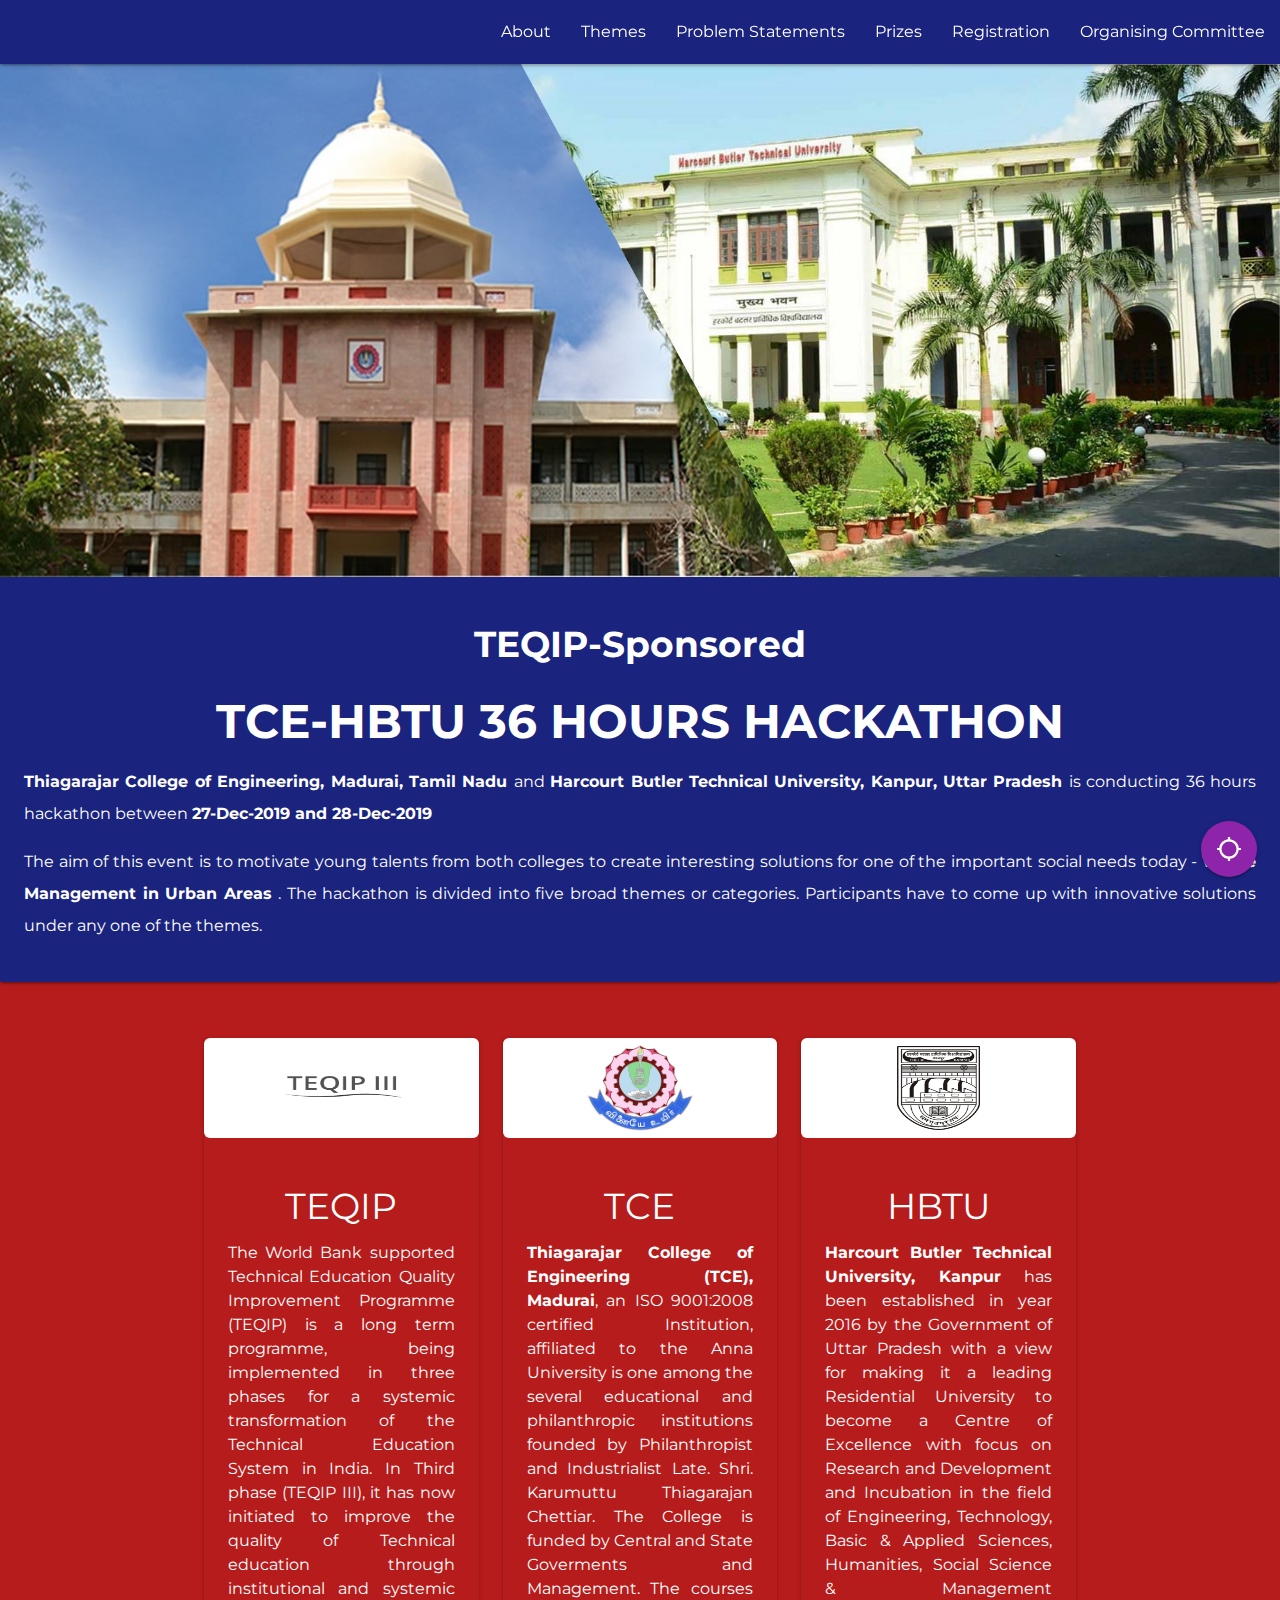
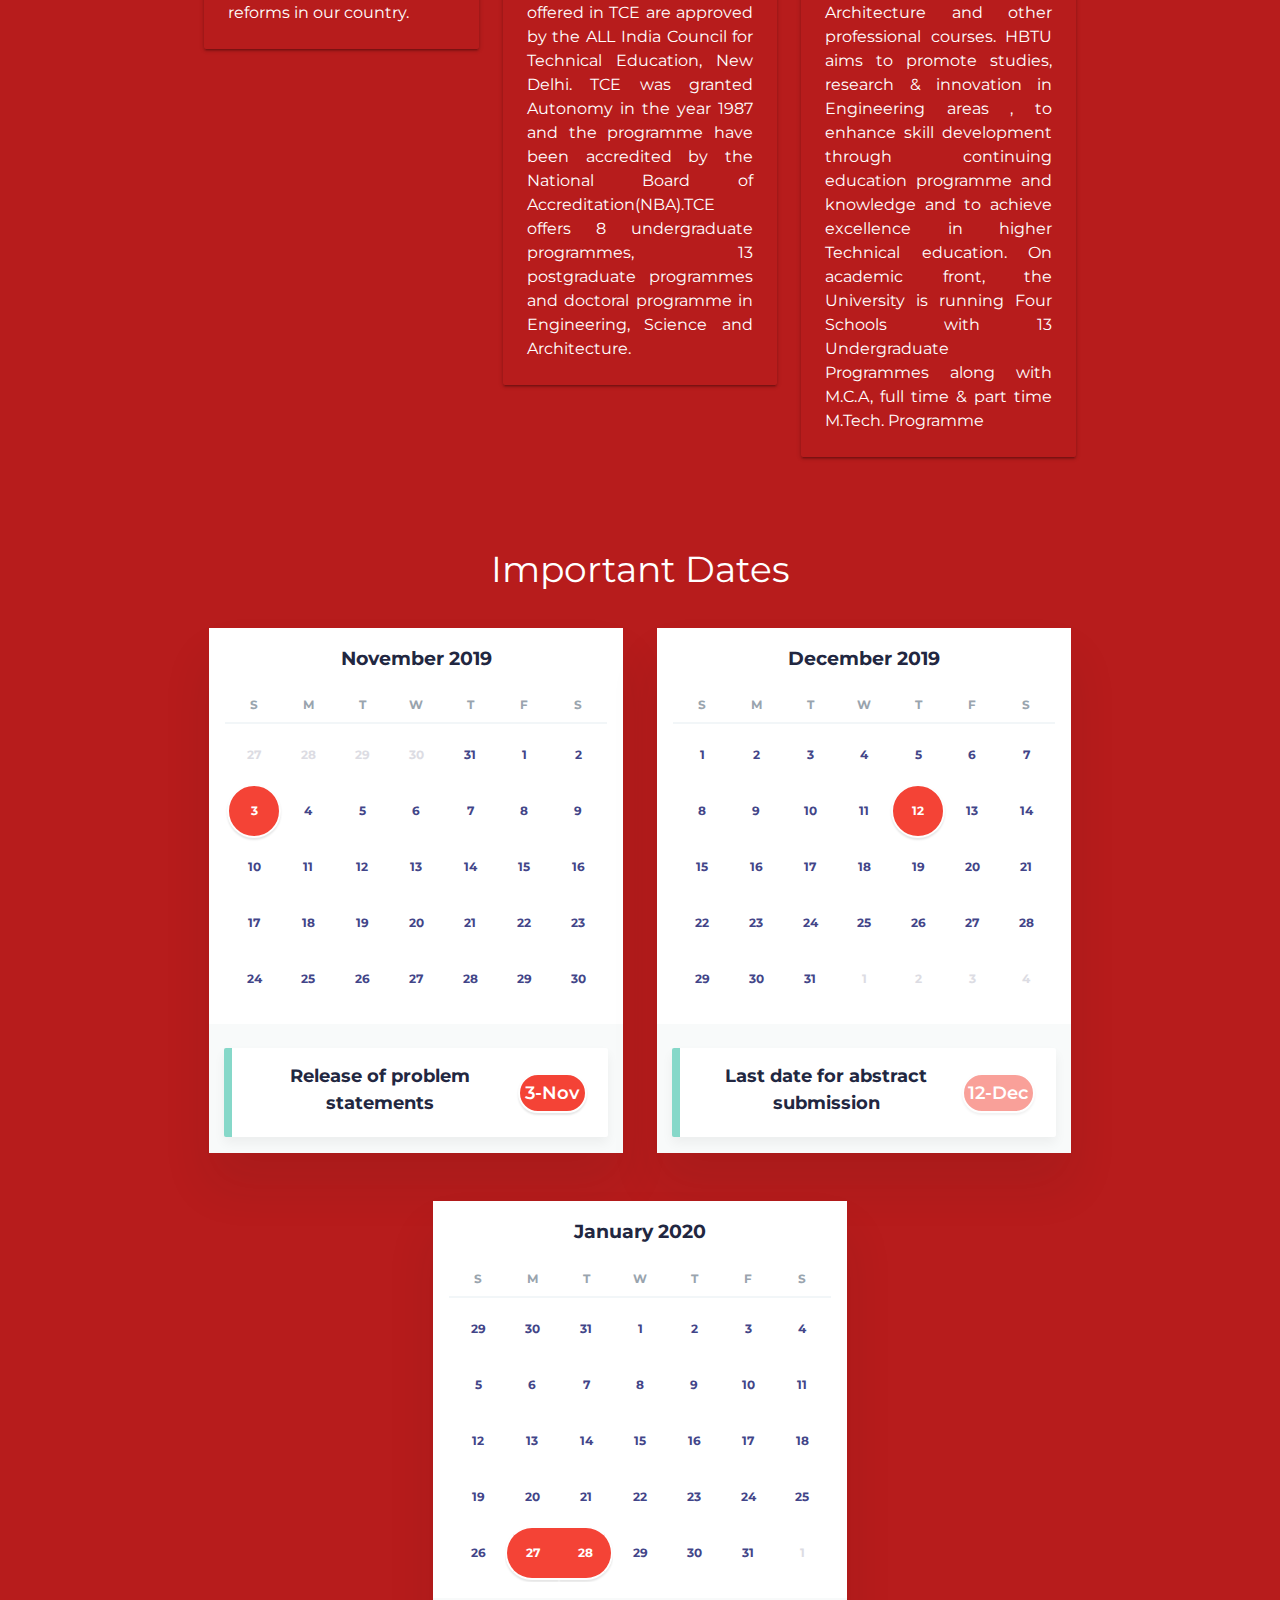
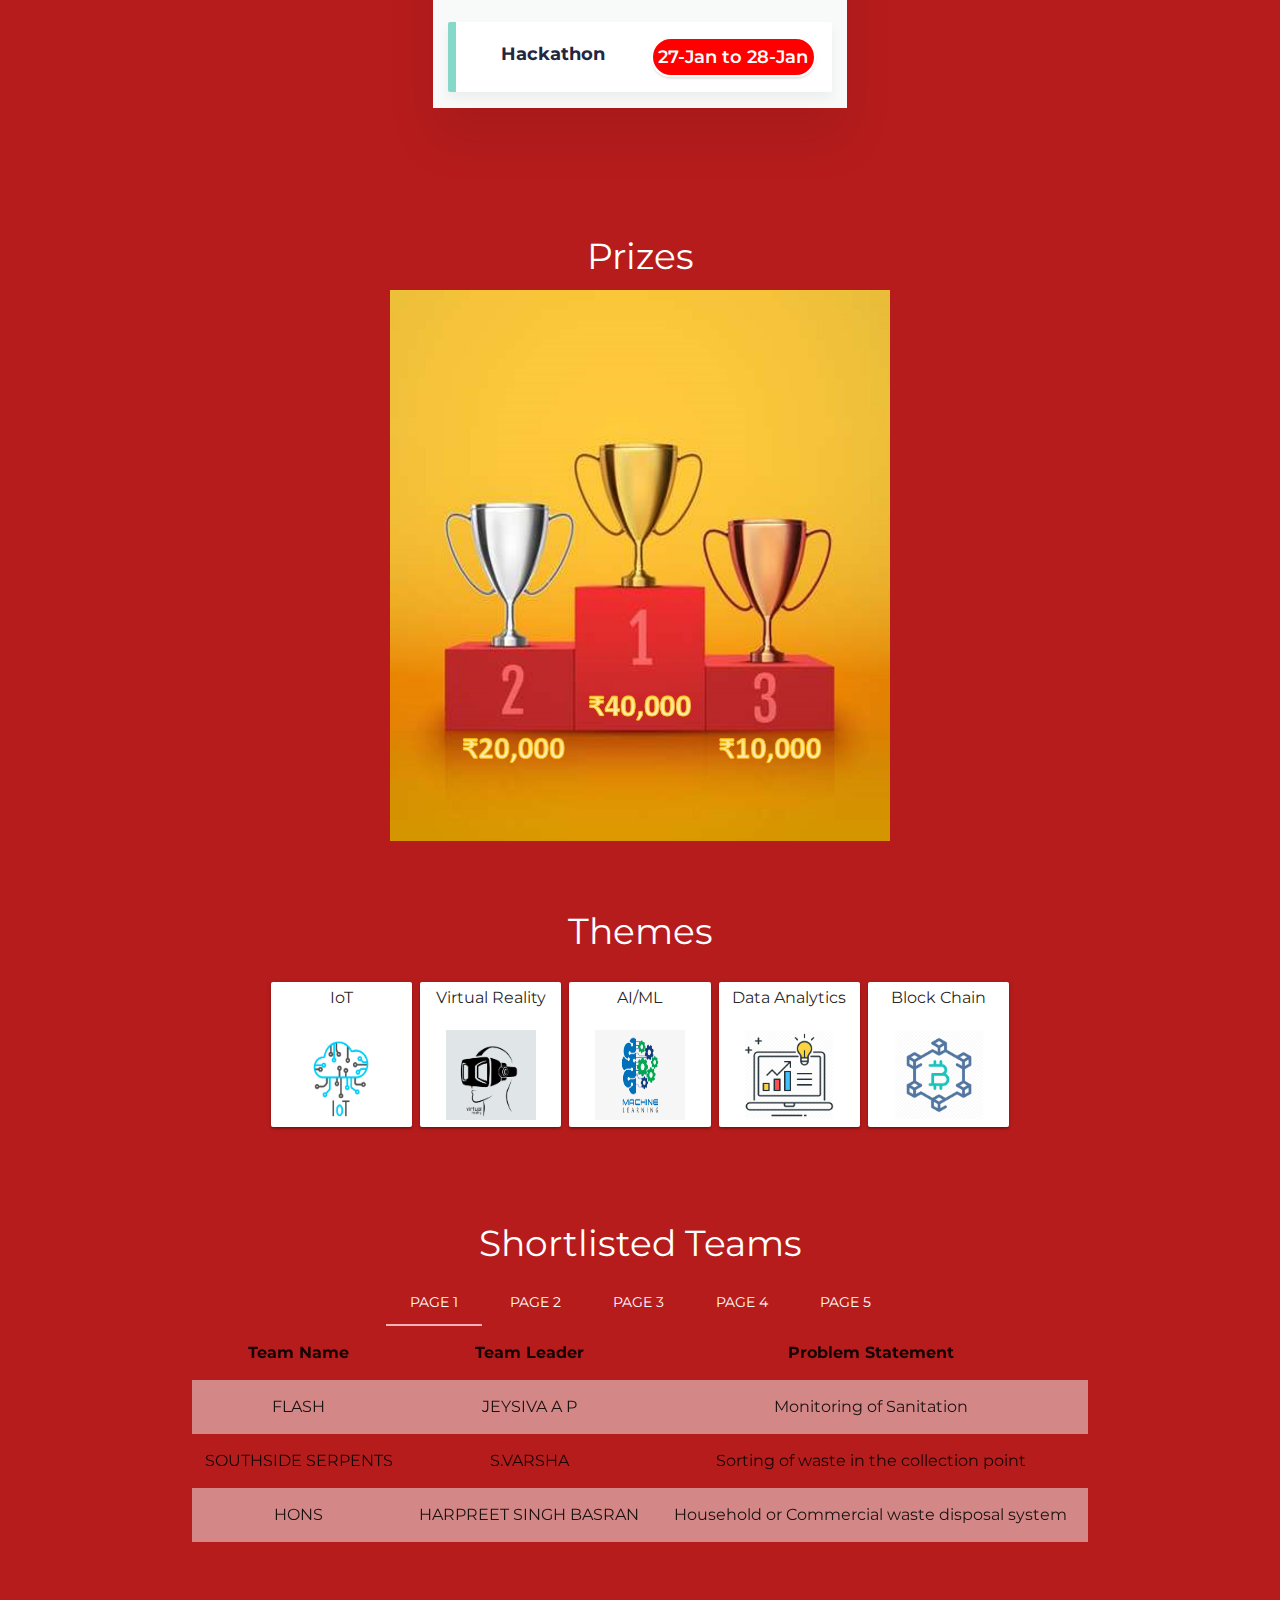
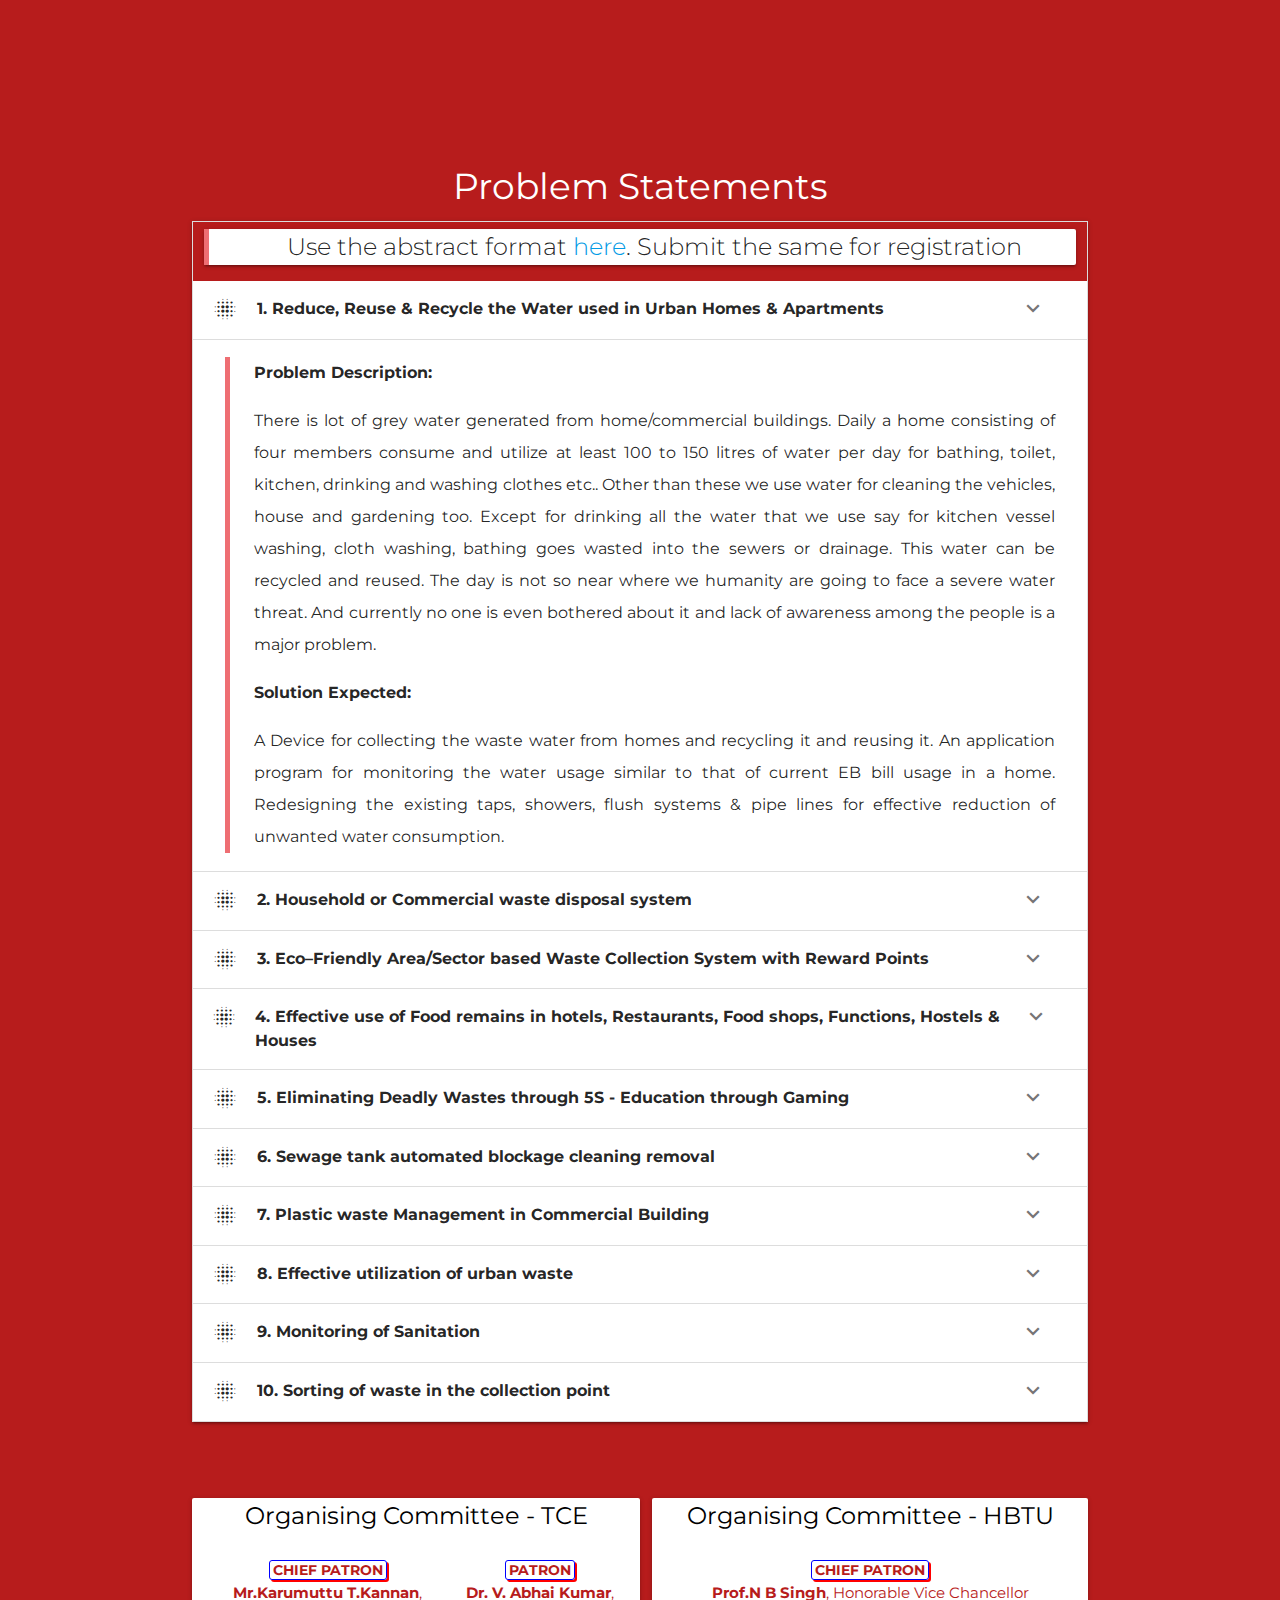
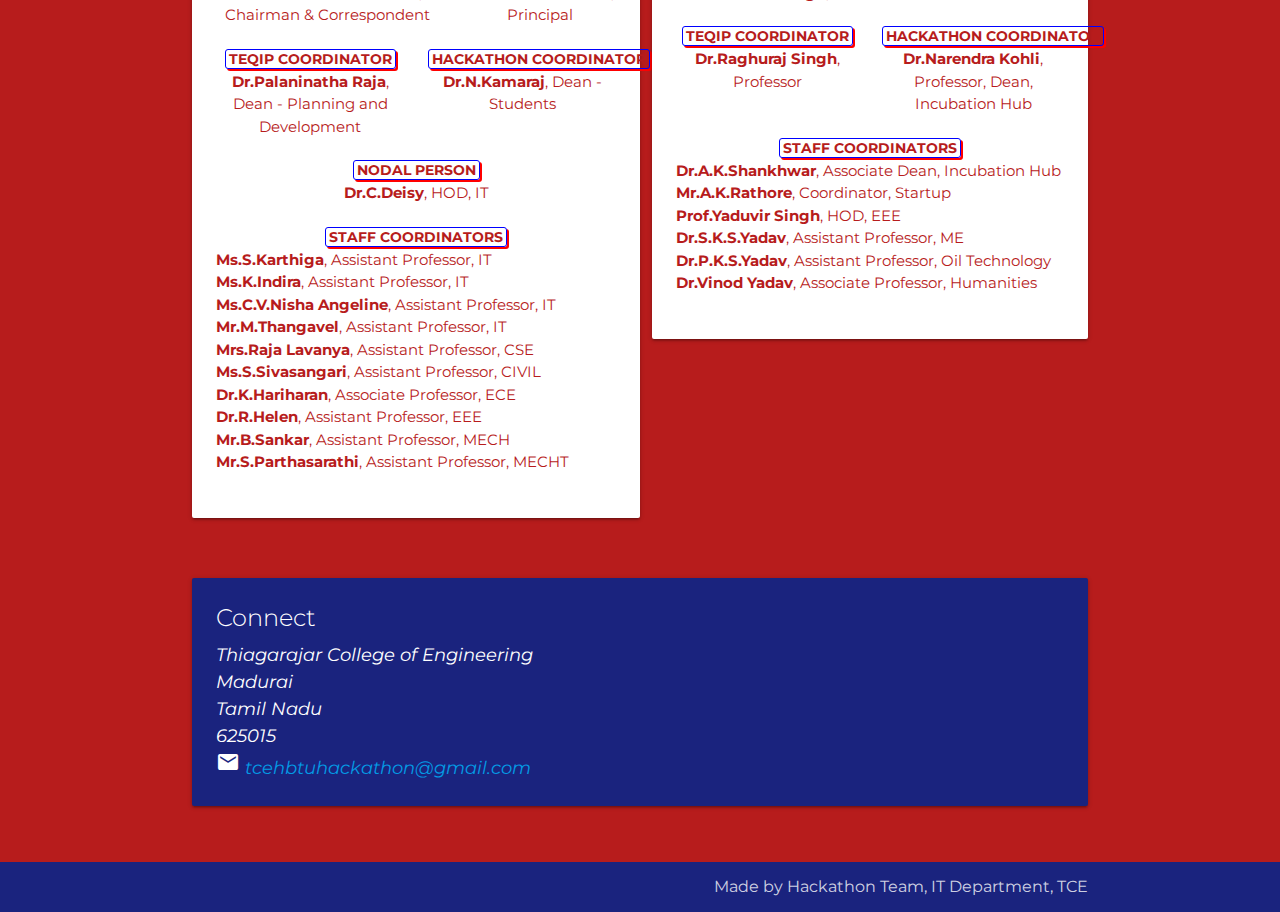
==== commit f0d455f9: "shortlisted teams section added" ====
--- a/index.html
+++ b/index.html
@@ -952,6 +952,164 @@
     </div>
   </div>
 
+  <!-- Shortlisted Teams -->
+  <div class="container center-align" id="shortlistedTeams">
+    <h4 class=" white-text">Shortlisted Teams</h4>
+    <ul class="tabs red darken-4">
+      <li class="tab col s3"><a href="#page1" class="white-text">Page 1</a></li>
+      <li class="tab col s3"><a href="#page2" class="white-text">Page 2</a></li>
+      <li class="tab col s3"><a href="#page3" class="white-text">Page 3</a></li>
+      <li class="tab col s3"><a href="#page4" class="white-text">Page 4</a></li>
+      <li class="tab col s3"><a href="#page5" class="white-text">Page 5</a></li>
+    </ul>
+    <div id="page1" class="col s12">
+      <table class="striped centered">
+        <thead>
+          <tr>
+            <th>Team Name</th>
+            <th>Team Leader</th>
+            <th>Problem Statement</th>
+          </tr>
+        </thead>
+
+        <tbody>
+          <tr>
+            <td>FLASH</td>
+            <td>JEYSIVA A P</td>
+            <td>Monitoring of Sanitation</td>
+          </tr>
+          <tr>
+            <td>SOUTHSIDE SERPENTS</td>
+            <td>S.VARSHA</td>
+            <td>Sorting of waste in the collection point</td>
+          </tr>
+          <tr>
+            <td>HONS</td>
+            <td>HARPREET SINGH BASRAN</td>
+            <td>Household or Commercial waste disposal system</td>
+          </tr>
+        </tbody>
+      </table>
+    </div>
+    <div id="page2" class="col s12">
+      <table class="striped centered">
+        <thead>
+          <tr>
+            <th>Team Name</th>
+            <th>Team Leader</th>
+            <th>Problem Statement</th>
+          </tr>
+        </thead>
+
+        <tbody>
+          <tr>
+            <td>DRIFTERS</td>
+            <td>SURYA KUMAR K</td>
+            <td>Sewage tank automated blockage cleaning removal</td>
+          </tr>
+          <tr>
+            <td>PERPLEX ANNHILATORS</td>
+            <td>JEYSAKTHI R</td>
+            <td>Reduce, Reuse & Recycle the Water used in Urban Homes & Apartments</td>
+          </tr>
+          <tr>
+            <td>CODEBLOODED</td>
+            <td>D.B.SURYA</td>
+            <td>Effective use of Food remains in hotels, Restaurants, Food shops, Functions, Hostels & Houses</td>
+          </tr>
+        </tbody>
+      </table>
+
+    </div>
+    <div id="page3" class="col s12">
+      <table class="striped centered">
+        <thead>
+          <tr>
+            <th>Team Name</th>
+            <th>Team Leader</th>
+            <th>Problem Statement</th>
+          </tr>
+        </thead>
+
+        <tbody>
+          <tr>
+            <td>HACK ELITE</td>
+            <td>ABHINAV G</td>
+            <td>Sewage tank automated blockage cleaning removal</td>
+          </tr>
+          <tr>
+            <td>THE DEBRIS DIVIDER</td>
+            <td>V.VIJAY SANKAR</td>
+            <td>Sorting of waste in the collection point</td>
+          </tr>
+          <tr>
+            <td>GREPHON</td>
+            <td>ARAVINDMANIKANDAN R</td>
+            <td>Reduce, Reuse & Recycle the Water used in Urban Homes & Apartments</td>
+          </tr>
+        </tbody>
+      </table>
+    </div>
+    <div id="page4" class="col s12">
+      <table class="striped centered">
+        <thead>
+          <tr>
+            <th>Team Name</th>
+            <th>Team Leader</th>
+            <th>Problem Statement</th>
+          </tr>
+        </thead>
+
+        <tbody>
+          <tr>
+            <td>KANISHKAR. M</td>
+            <td>KANISHKAR. M</td>
+            <td>Plastic waste Management in Commercial Building</td>
+          </tr>
+          <tr>
+            <td>WARMONGERS</td>
+            <td>R.KRITHIKA</td>
+            <td>Effective use of Food remains in hotels, Restaurants, Food shops, Functions, Hostels & Houses</td>
+          </tr>
+          <tr>
+            <td>VIKING RAIDER</td>
+            <td>GOWTHAM A</td>
+            <td>Effective use of Food remains in hotels, Restaurants, Food shops, Functions, Hostels & Houses</td>
+          </tr>
+        </tbody>
+      </table>
+    </div>
+    <div id="page5" class="col s12">
+      <table class="striped centered">
+        <thead>
+          <tr>
+            <th>Team Name</th>
+            <th>Team Leader</th>
+            <th>Problem Statement</th>
+          </tr>
+        </thead>
+
+        <tbody>
+          <tr>
+            <td>ADASTRA</td>
+            <td>KENNETH HAGIN</td>
+            <td>Plastic waste Management in Commercial Building</td>
+          </tr>
+          <tr>
+            <td>GOLDEN FLASHES</td>
+            <td>KEERTHANA.H</td>
+            <td>Effective use of Food remains in hotels, Restaurants, Food shops, Functions, Hostels & Houses</td>
+          </tr>
+          <tr>
+            <td>TITANZ</td>
+            <td>SELVA KUMAR R</td>
+            <td>Household or Commercial waste disposal system</td>
+          </tr>
+        </tbody>
+      </table>
+    </div>
+
+  </div>
   <!-- Problem Statements -->
   <div class="container center-align" id="probstatements">
     <div class="section">
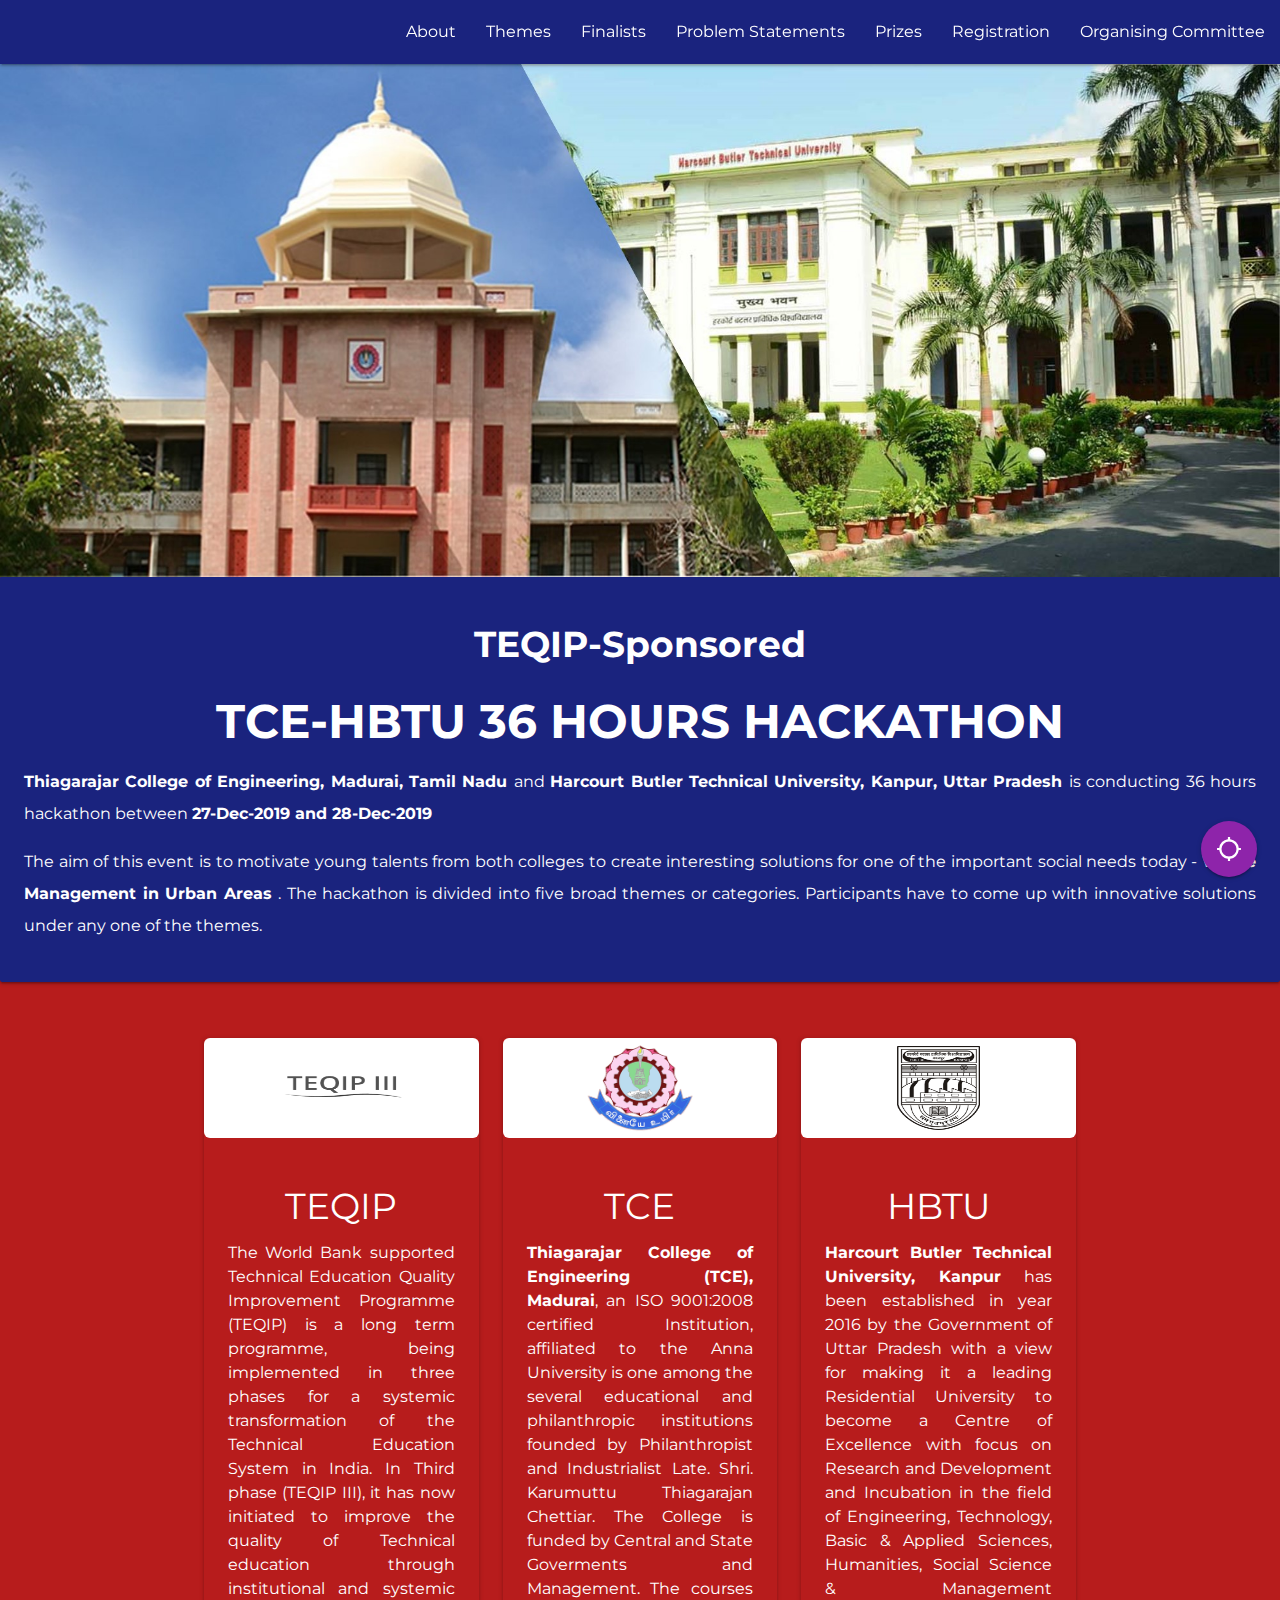
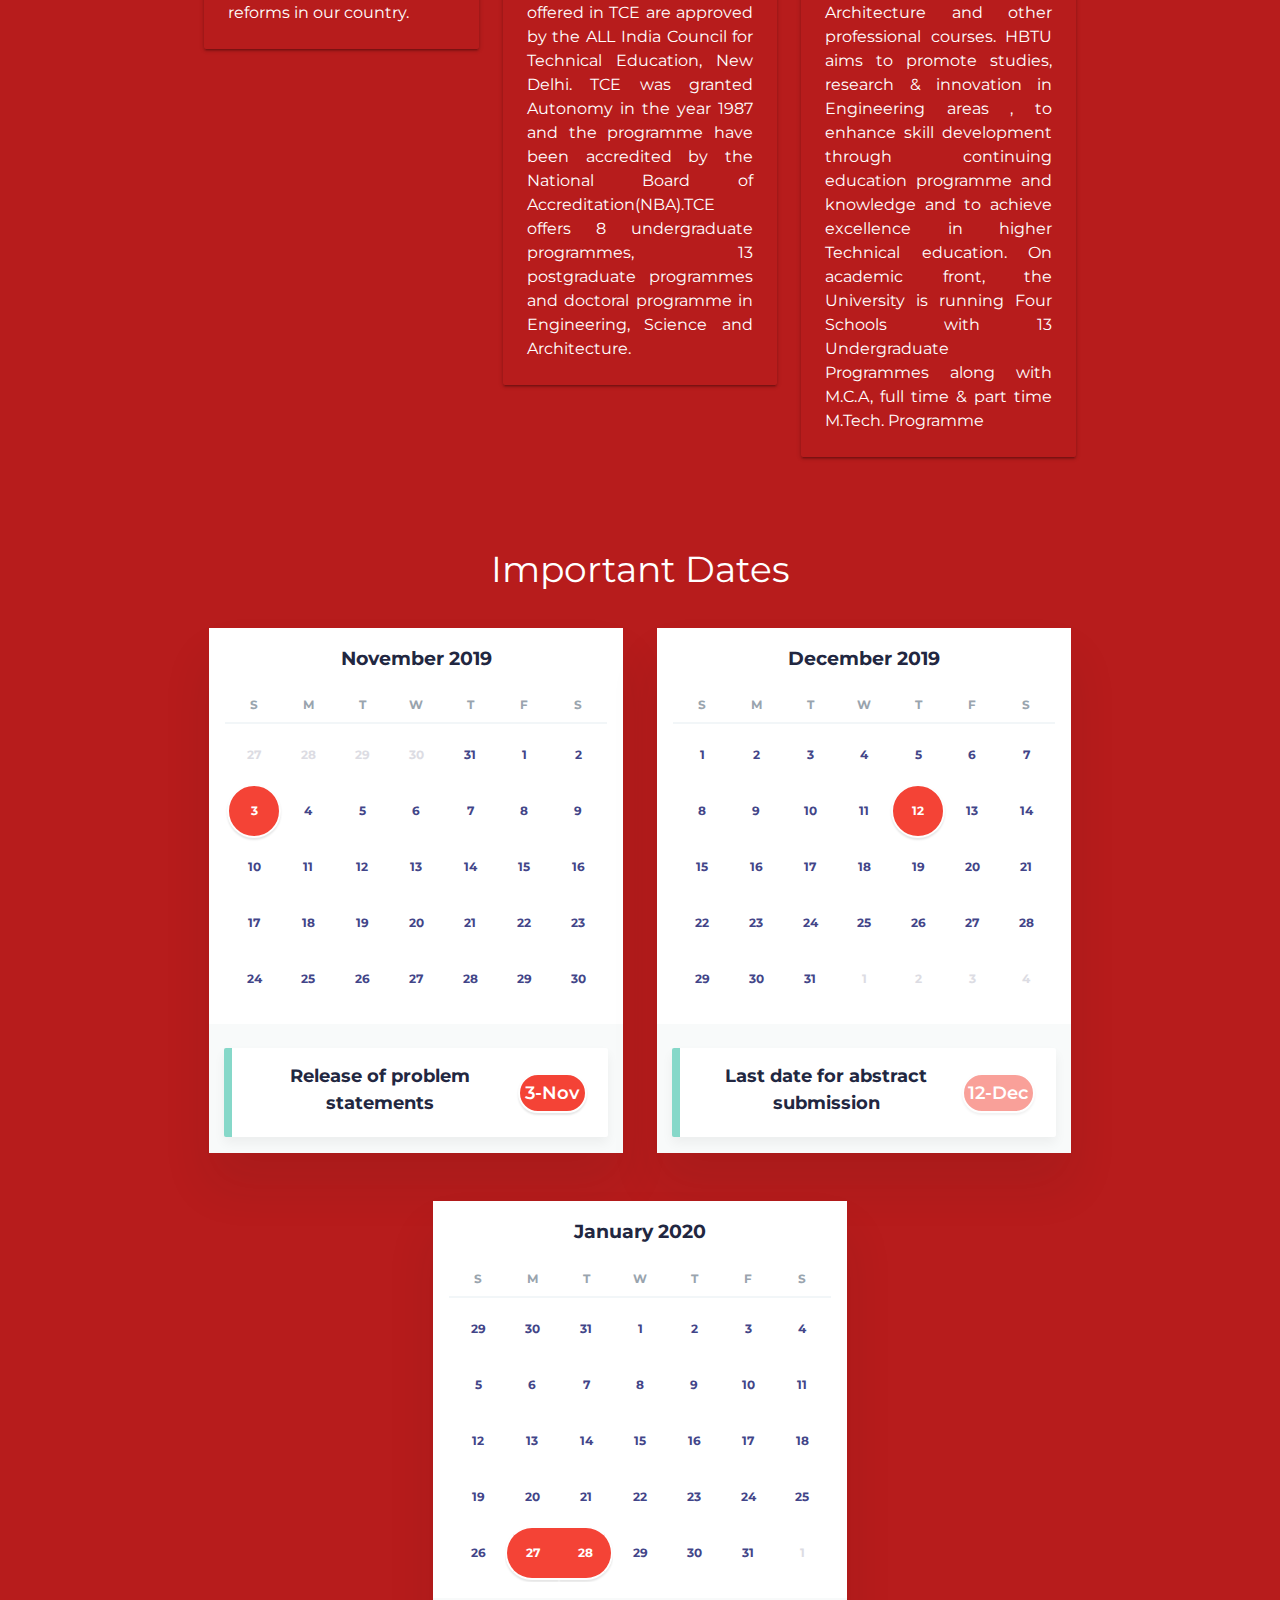
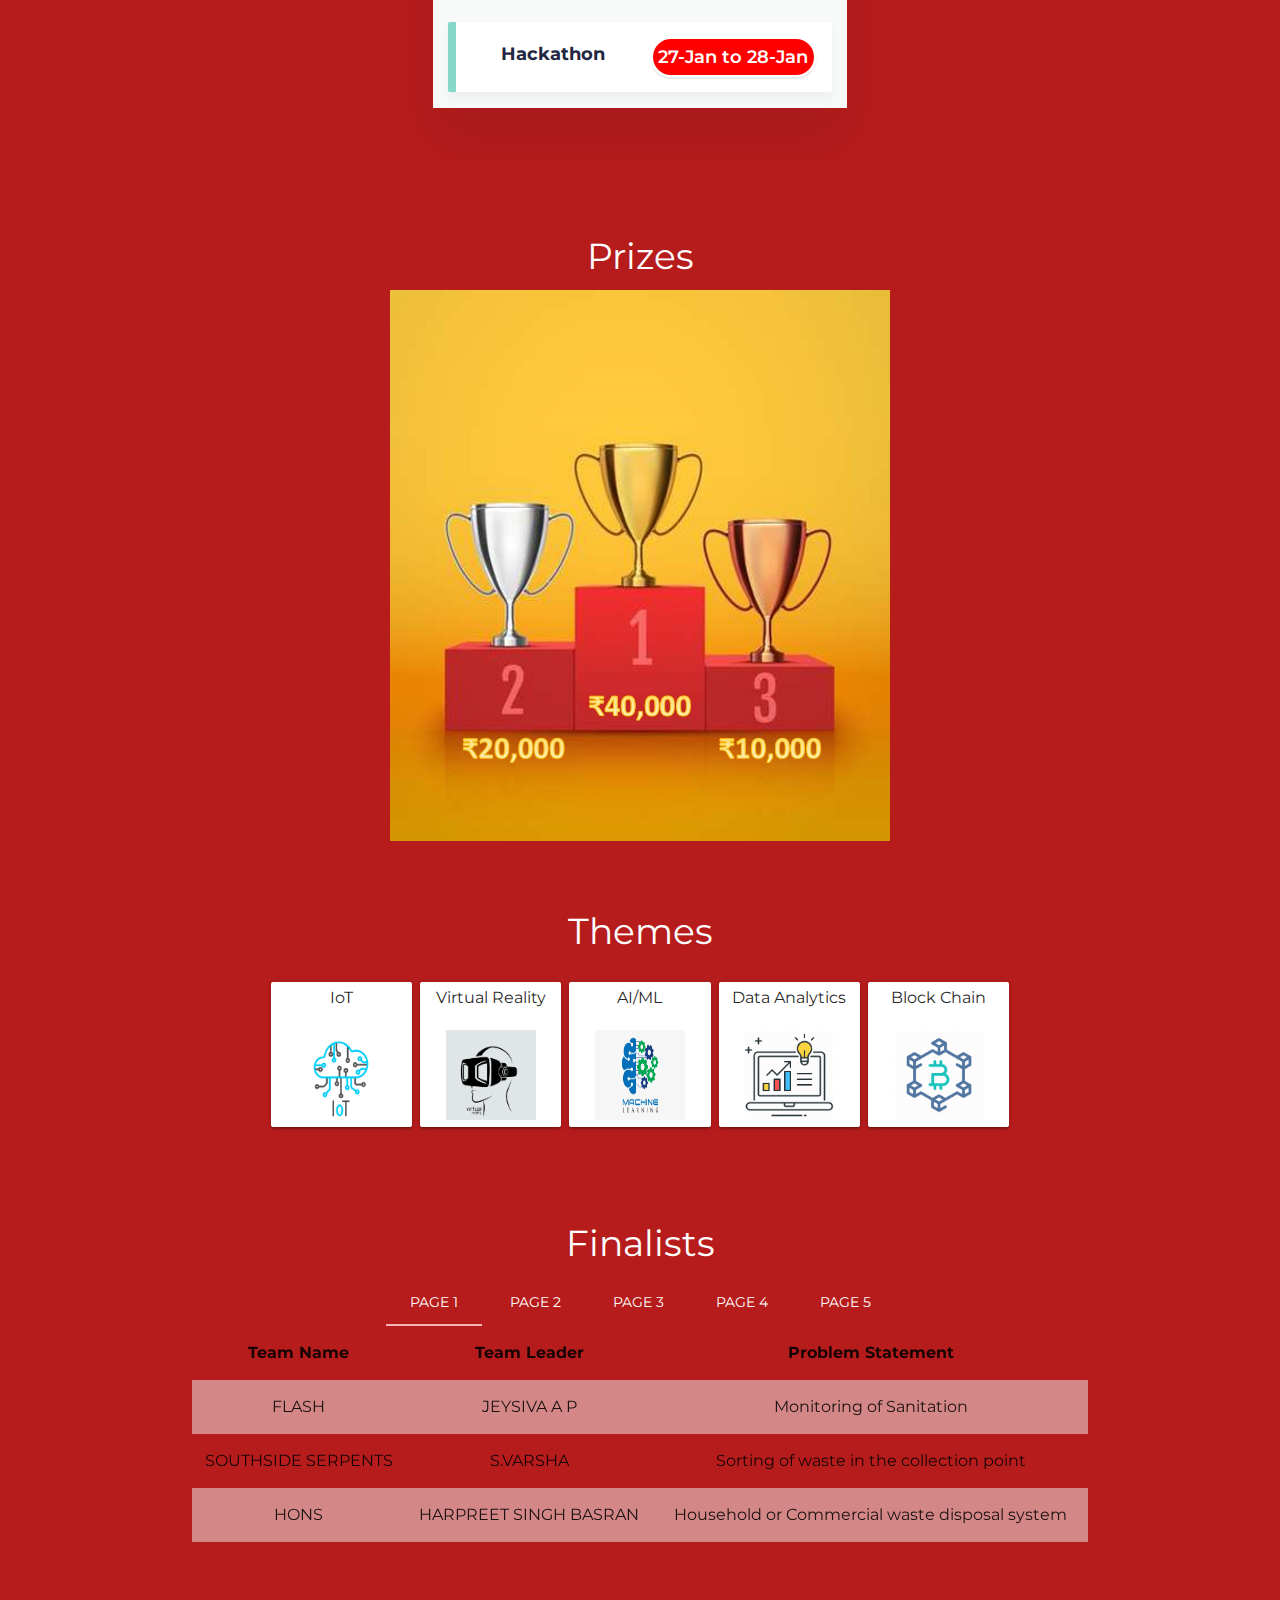
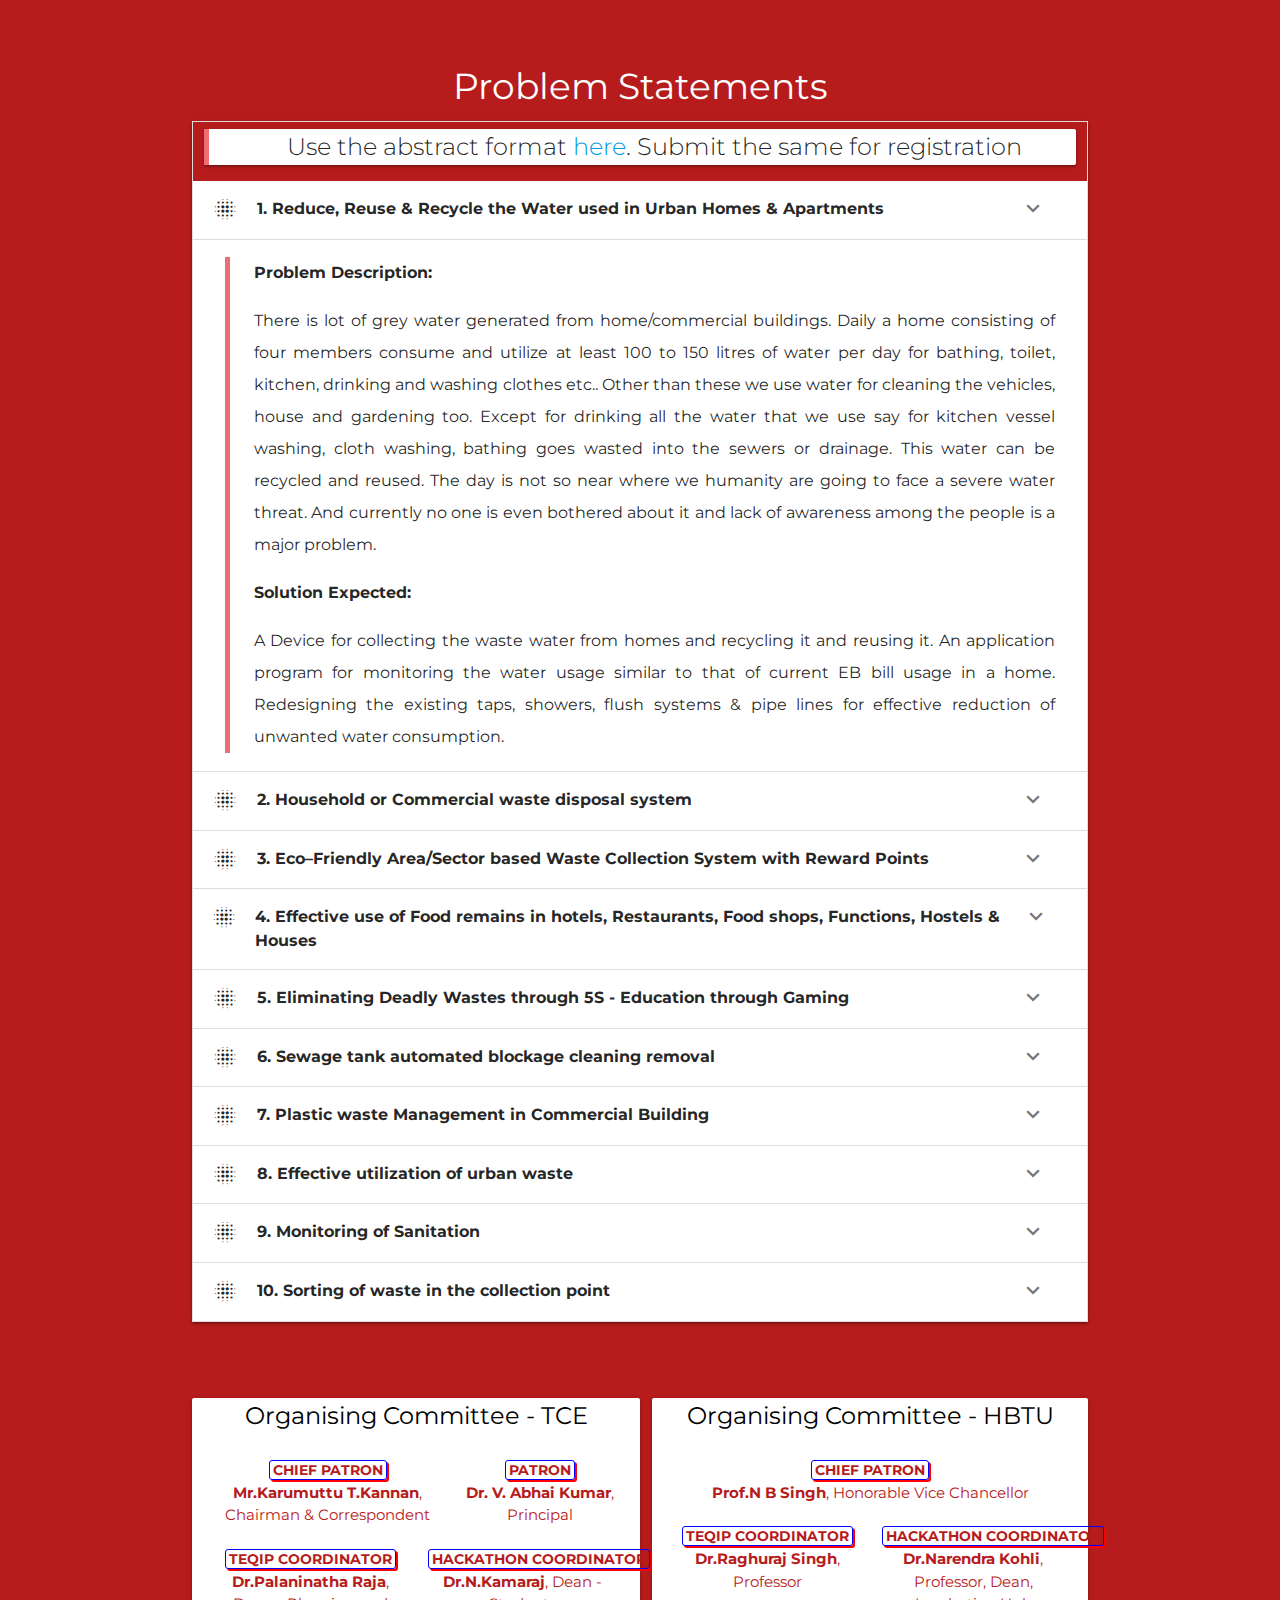
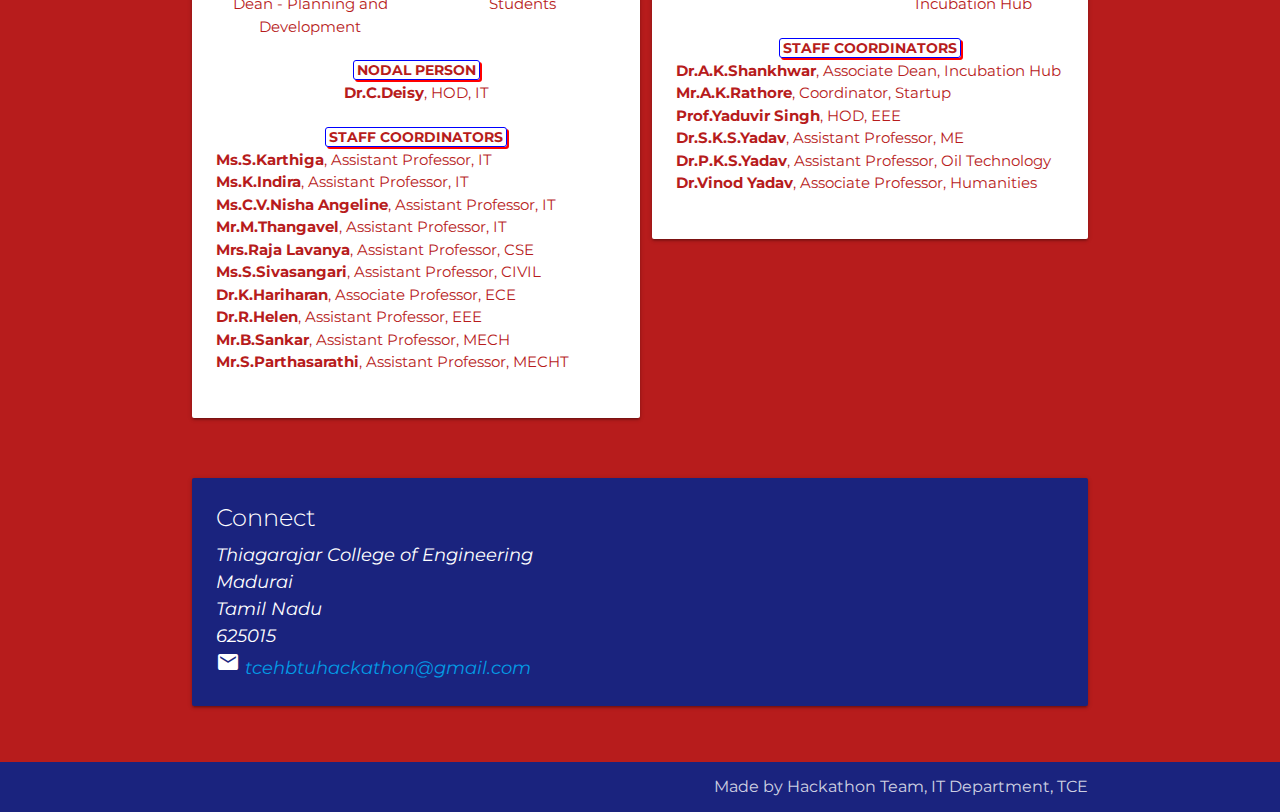
==== commit 3d199e12: "Finalists section added to menu" ====
--- a/index.html
+++ b/index.html
@@ -31,6 +31,8 @@
         <ul class="right hide-on-med-and-down">
           <li><a class="white-text" href="#">About</a></li>
           <li><a class="white-text" onclick="ga('send', 'event', 'MenuLinks', 'Themes');" href="#themes">Themes</a></li>
+          <li><a class="white-text" onclick="ga('send', 'event', 'MenuLinks', 'Finalists');"
+              href="#finalists">Finalists</a></li>
           <li><a class="white-text" onclick="ga('send', 'event', 'MenuLinks', 'Problem Statements');"
               href="#probstatements">Problem Statements</a></li>
           <li><a class="white-text" onclick="ga('send', 'event', 'MenuLinks', 'Prizes');" href="#prizes">Prizes</a></li>
@@ -47,6 +49,8 @@
     <li><a class="sidenav-close white-text" href="#">About</a></li>
     <li><a class="sidenav-close white-text" onclick="ga('send', 'event', 'MenuLinks', 'Themes');"
         href="#themes">Themes</a></li>
+    <li><a class="sidenav-close white-text" onclick="ga('send', 'event', 'MenuLinks', 'Finalists');"
+        href="#finalists">Finalists</a></li>
     <li><a class="sidenav-close white-text" onclick="ga('send', 'event', 'MenuLinks', 'Problem Statements');"
         href="#probstatements">Problem Statements</a></li>
     <li><a class="sidenav-close white-text" onclick="ga('send', 'event', 'MenuLinks', 'Prizes');"
@@ -953,8 +957,8 @@
   </div>
 
   <!-- Shortlisted Teams -->
-  <div class="container center-align" id="shortlistedTeams">
-    <h4 class=" white-text">Shortlisted Teams</h4>
+  <div class="container center-align" id="finalists">
+    <h4 class=" white-text">Finalists</h4>
     <ul class="tabs red darken-4">
       <li class="tab col s3"><a href="#page1" class="white-text">Page 1</a></li>
       <li class="tab col s3"><a href="#page2" class="white-text">Page 2</a></li>
@@ -1044,7 +1048,7 @@
           </tr>
           <tr>
             <td>GREPHON</td>
-            <td>ARAVINDMANIKANDAN R</td>
+            <td>ARAVIND MANIKANDAN R</td>
             <td>Reduce, Reuse & Recycle the Water used in Urban Homes & Apartments</td>
           </tr>
         </tbody>
--- a/css/style.css
+++ b/css/style.css
@@ -42,6 +42,9 @@
     height: 57vh;
     width: 100%;
   }
+  #finalists .carousel.carousel-slider {
+    height: 300px !important;
+  }
 }
 
 @media only screen and (max-width : 600px) {
@@ -51,6 +54,9 @@
   }
   #index-banner .section .banner-image {
     height: 40vh;
+  }
+  #finalists .carousel.carousel-slider {
+    height: 40em !important;
   }
 }
 
